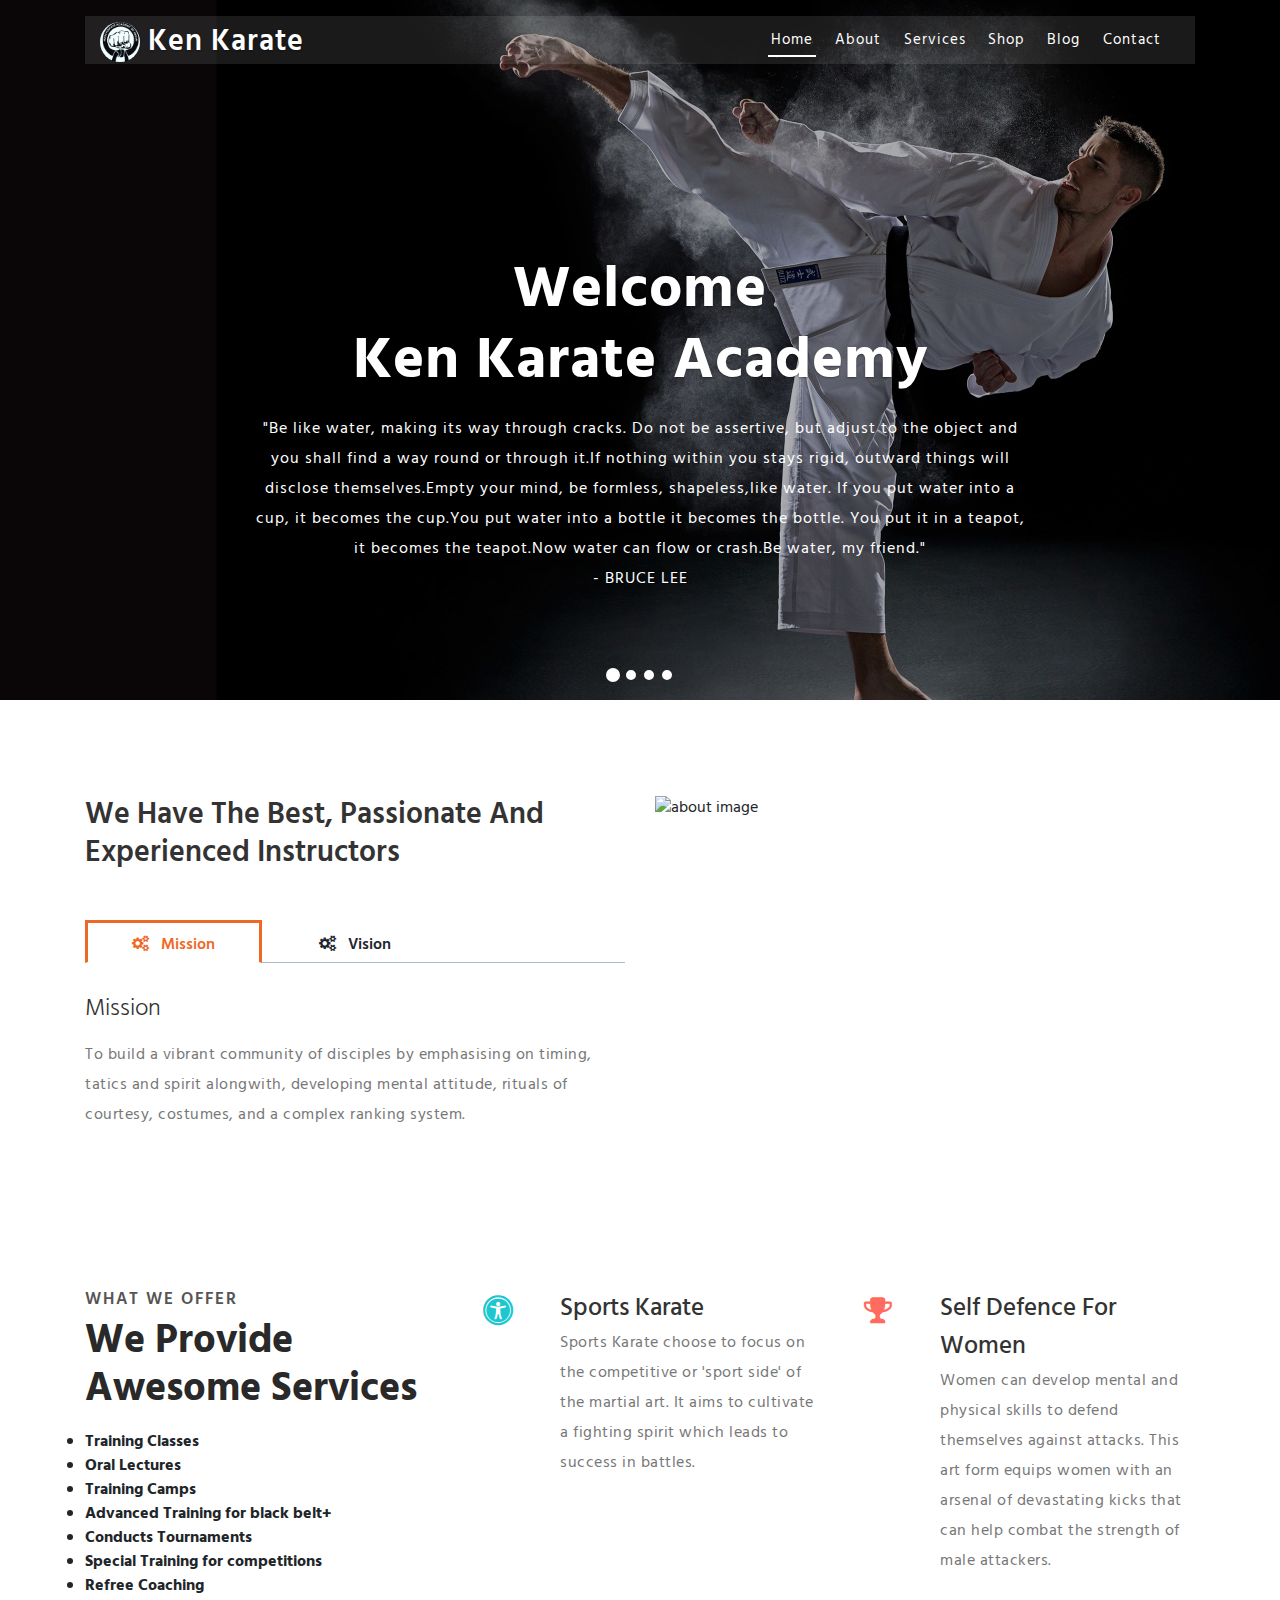
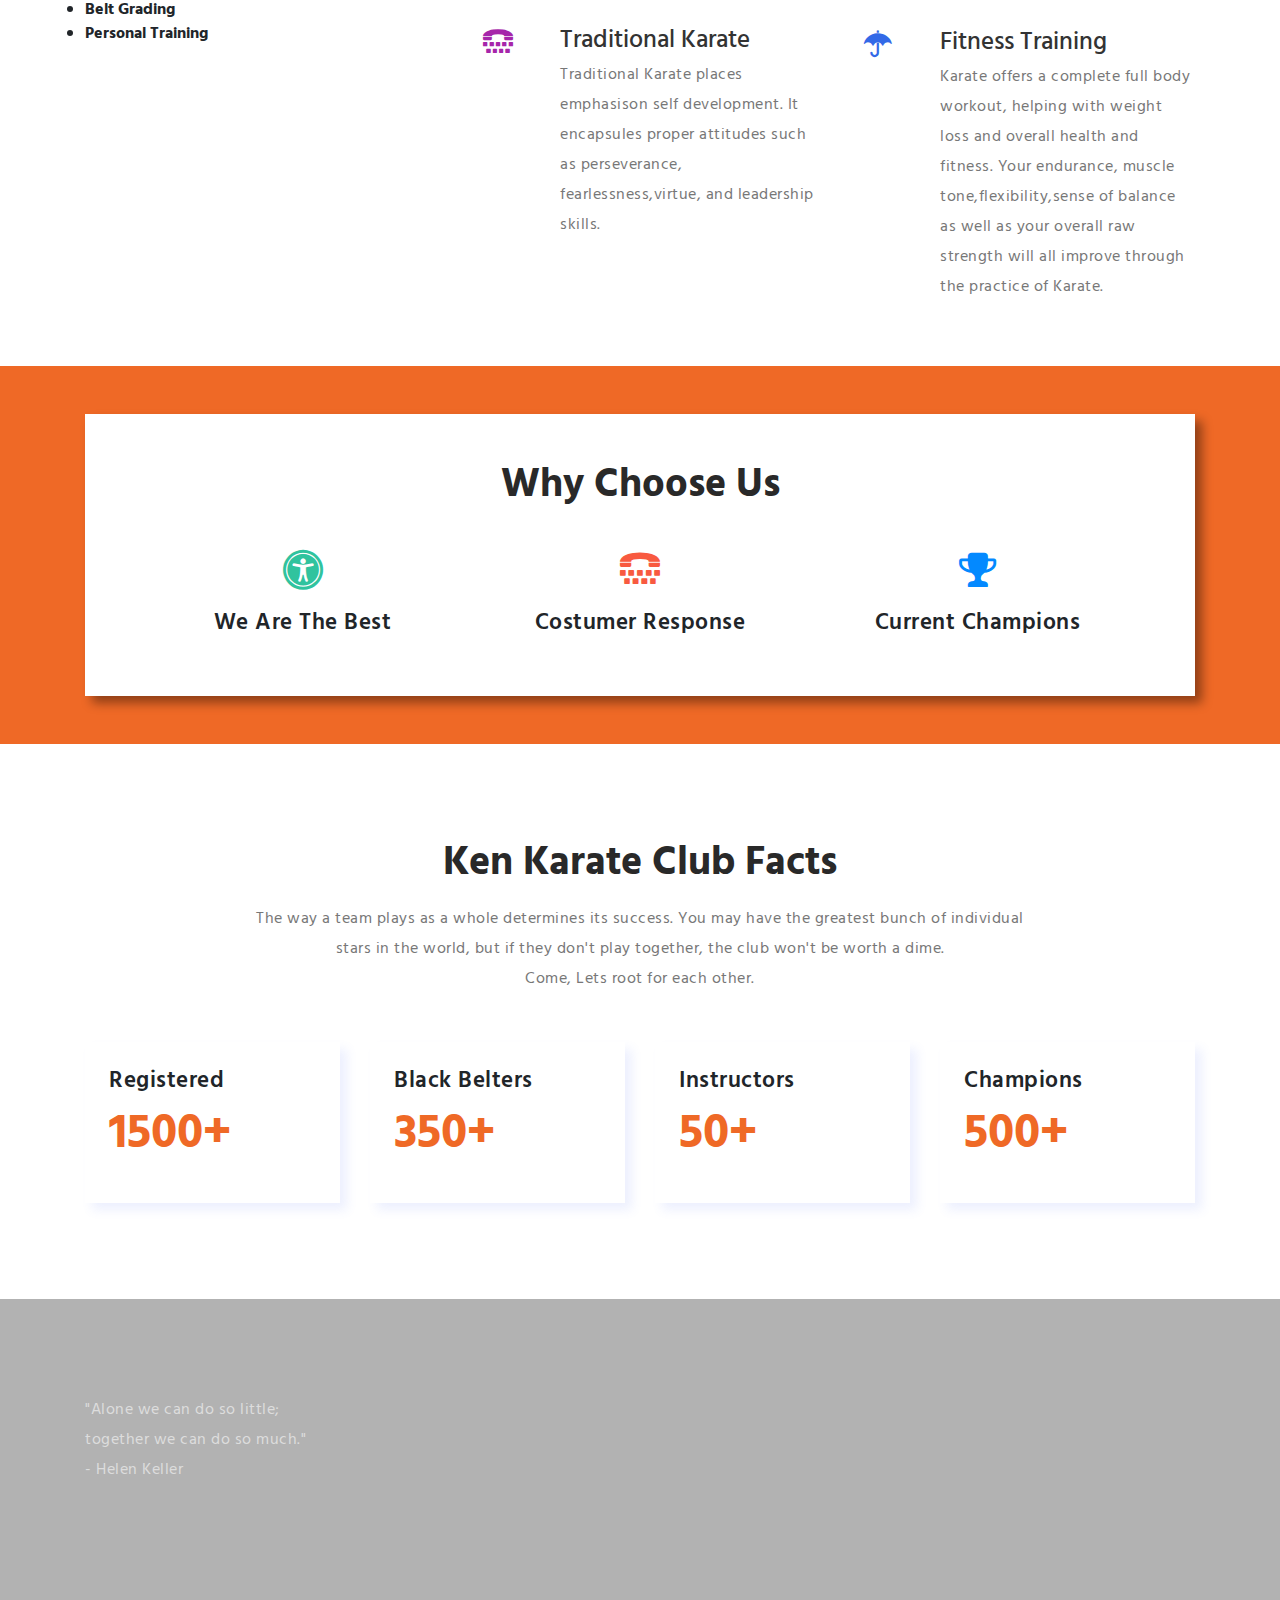
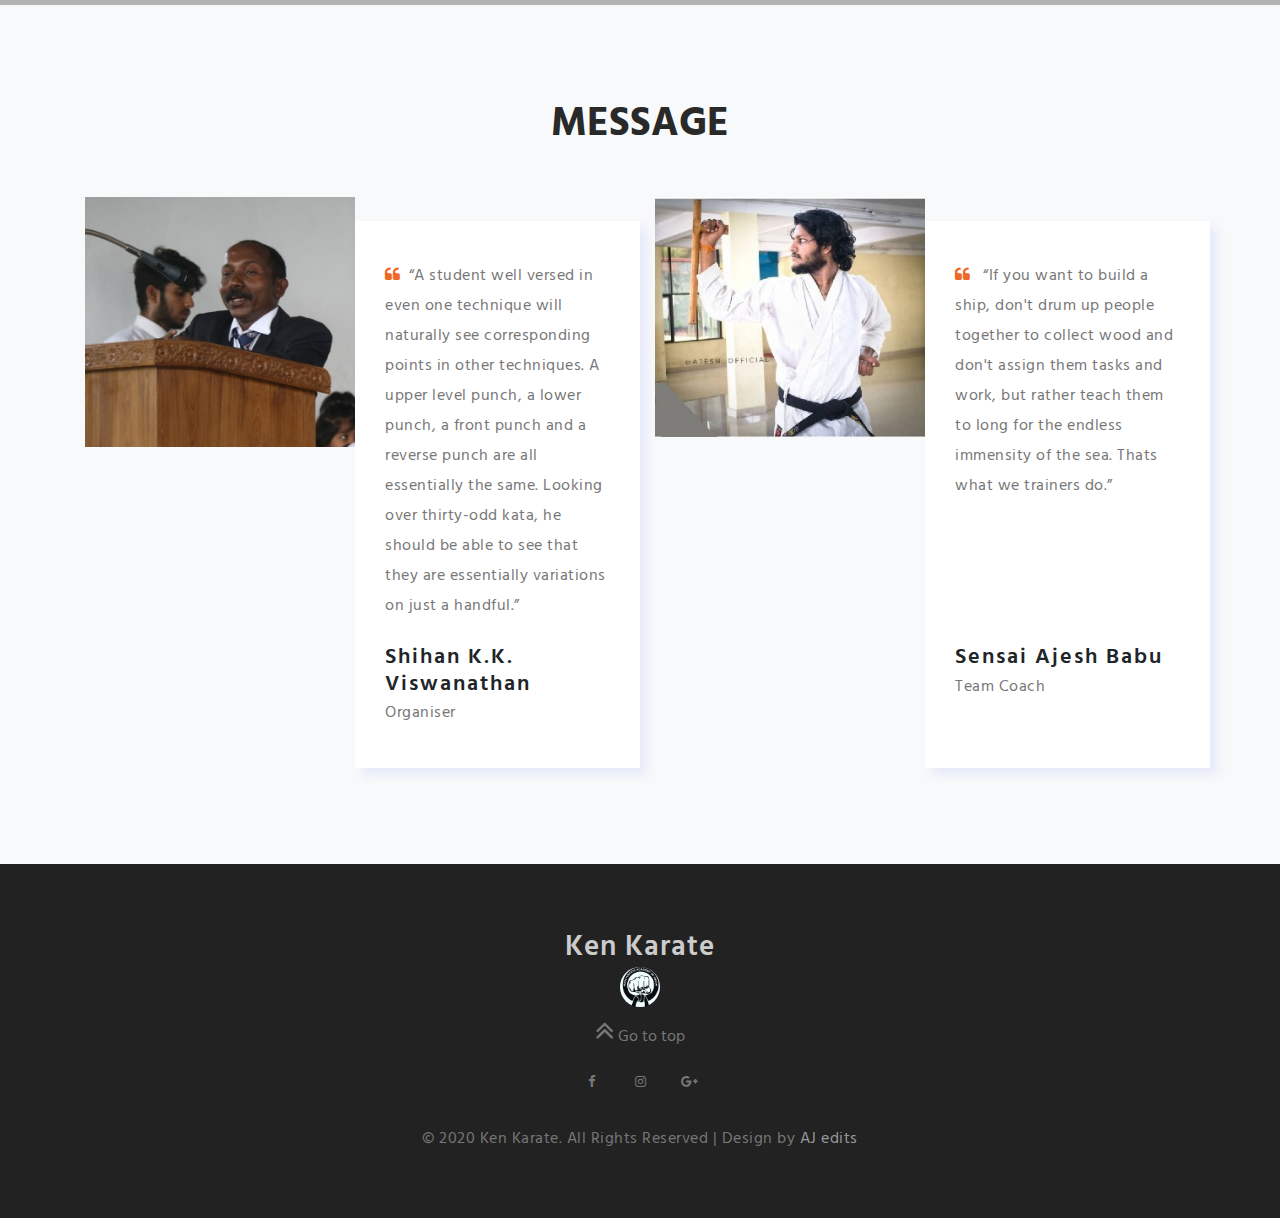
==== index.html @ a03ba843 "Add files via upload" ====
﻿<!DOCTYPE html>
<html lang="en">
<head>
<title>Ken Karate Academy </title>	
	<!-- Meta tag Keywords -->
	<meta name="viewport" content="width=device-width, initial-scale=1">
	<meta charset="utf-8">
	<meta name="keywords" content="Wave Ride Responsive web template, Bootstrap Web Templates, Flat Web Templates, Android Compatible web template, 
	Smartphone Compatible web template, free webdesigns for Nokia, Samsung, LG, SonyEricsson, Motorola web design" />
	<script>
		addEventListener("load", function () {
			setTimeout(hideURLbar, 0);
		}, false);

		function hideURLbar() {
			window.scrollTo(0, 1);
		}
	</script>
	<!--// Meta tag Keywords -->
	
	<!-- css files -->
	<link rel="stylesheet" href="css/bootstrap.css"> <!-- Bootstrap-Core-CSS -->
	<link rel="stylesheet" href="css/style.css" type="text/css" media="all" /> <!-- Style-CSS --> 
	<link rel="stylesheet" href="css/font-awesome.min.css" type="text/css" media="all" /> <!-- Style-CSS --> 
	<!-- //css files -->
	
	<!--web font-->
	<link href="//fonts.googleapis.com/css?family=Hind:300,400,500,600,700&amp;subset=devanagari,latin-ext" rel="stylesheet">
	<!--//web font-->

</head>

<body>

<!-- header -->
<header>
	<div class="container">
		<div class="header d-lg-flex justify-content-between align-items-center">
			<div class="header-agile">
				<h1>
					<a class="navbar-brand logo" href="index.html">
						<span  aria-hidden="true">
							<img class="rounded-circle" style="height: 40px; width: 40px;" src="index11.jpg">
						</span> Ken Karate 
					</a>
				</h1>
			</div>
			<div class="nav_w3ls">
				<nav>
					<label for="drop" class="toggle mt-lg-0 mt-1"><span class="fa fa-bars" aria-hidden="true"></span></label>
					<input type="checkbox" id="drop" />
						<ul class="menu">
							<li class="mr-lg-3 mr-2 active"><a href="index.html">Home</a></li>
							<li class="mr-lg-3 mr-2"><a href="about.html">About </a></li>
							<li class="mr-lg-3 mr-2"><a href="services.html">Services</a></li>
							<li class="mr-lg-3 mr-2"><a href="single.html">Shop</a></li>
							<li class="mr-lg-3 mr-2"><a href="https://kenkarateacademy.blogspot.com">Blog</a></li>
							<li class="mr-lg-3 mr-2 p-0">
							</li>
							<li><a href="contact.html">Contact</a></li>
						</ul>
				</nav>
			</div>

		</div>
	</div>
</header>
<!-- //header -->
<!-- banner -->
<div class="banner_w3lspvt" id="home">
	<div class="csslider infinity" id="slider1">
		<input type="radio" name="slides" checked="checked" id="slides_1"/>
		<input type="radio" name="slides" id="slides_2"/>
		<input type="radio" name="slides" id="slides_3"/>
		<input type="radio" name="slides" id="slides_4"/>

		<ul class="banner_slide_bg">
			<li>
				<div class="slider-info bg1">
					<div class="bs-slider-overlay">
						<div class="banner-text">
							<div class="container">
								<h4 class="movetxt agile-title text-capitalize">Welcome   </h4>
								<h4 class="movetxt mb-3 agile-title text-capitalize">Ken Karate Academy </h4>
								<p>"Be like water, making its way through cracks. Do not be assertive, but adjust to the object and you shall find a way round or through it.If nothing within you stays rigid, outward things will disclose themselves.Empty your mind, be formless, shapeless,like water. If you put water into a cup,
									 it becomes the cup.You put water into a bottle it becomes the bottle.
									You put it in a teapot, it becomes the teapot.Now water can flow or crash.Be water, my friend."<BR>
								                                                                                         - BRUCE LEE</p>		
							</div>
						</div>
					</div>
				</div>
			</li>
			<li>
				<div class="slider-info bg2">
					<div class="bs-slider-overlay1">
						<div class="banner-text">
							<div class="container">
								<h4 class="movetxt agile-title text-capitalize">Welcome  </h4>
								<h4 class="movetxt mb-3 agile-title text-capitalize">Ken Karate Academy</h4>
								<p>"Endurance is one of the most difficult discipline, but is to the one who endures that, the final victory comes."<br>- GAUTHAMA BUDDHA </p>					
							</div>
						</div>
					</div>
				</div>
			</li>
			<li>
				<div class="slider-info bg3">
					<div class="bs-slider-overlay1">
						<div class="banner-text">
							<div class="container">
								<h4 class="movetxt agile-title text-capitalize">Welcome </h4>
								<h4 class="movetxt mb-3 agile-title text-capitalize">Ken Karate Academy</h4>
								<p>"Success is not final, failure is not fatal; It is the courage to countinue that counts."<br>- WINSTON CHURCHILL</p>				
							</div>
						</div>
					</div>
				</div>
			</li>
			<li>
				<div class="slider-info bg4">
					<div class="bs-slider-overlay1">
						<div class="banner-text">
							<div class="container">
								<h4 class="movetxt agile-title text-capitalize">Welcome   </h4>
								<h4 class="movetxt mb-3 agile-title text-capitalize">Ken Karate Academy</h4>
								<p>"The more you sweat in training, the less you bleed in combat."<br>- RICHARD MARCINKO</p>					
							</div>
						</div>
					</div>
				</div>
			</li>
		</ul>
		<div class="navigation"> 
			<div>
			  <label for="slides_1"></label>
			  <label for="slides_2"></label>
			  <label for="slides_3"></label>
			  <label for="slides_4"></label>
			</div>
		</div>
	</div>
</div>
<!-- //banner -->

<!-- tabs -->
<section class="middile-sec py-5" id="tabs">
	<div class="container py-md-5">
		<div class="row">
			<div class="col-lg-6 middile-inner-con">
				<h4 class="mb-sm-5 mb-4">We have the best, passionate and experienced instructors</h4>
				<div class="tab-main mx-auto">

					<input id="tab1" type="radio" name="tabs" checked>
					<label for="tab1"><span class="fa fa-cogs" aria-hidden="true"></span> Mission</label>

					<input id="tab2" type="radio" name="tabs">
					<label for="tab2"><span class="fa fa-cogs" aria-hidden="true"></span> Vision</label>

					<section id="content1">
						<h5 class="mb-3 text-capitalize">Mission </h5>	
						<p>To build a vibrant community of disciples by emphasising on timing, tatics and spirit alongwith, developing mental attitude, rituals of courtesy, costumes, and a complex ranking system.</p>
					</section>

					<section id="content2">
						<h5 class="mb-3 text-capitalize">Vision </h5>
						<p>We inspire the world to embrace the unarmed defensive artform to exihibit strength and diginity, boldness and confidence, finally to attain <b>peace</b>.</p>
					</section>

					

				</div>
			</div>
			<div class="col-lg-6 about-img mt-lg-0 mt-4 ml-auto">
				<img src="images/aa (6).jpg" alt="about image" class="img-fluid" />
			</div>
		</div>
	</div>
</section>
<!--//tabs -->

<!-- services -->
<section class="services py-5">
	<div class="container py-md-3">
		<div class="row service-grids">
			<div class="serv-grid-left col-lg-4">
				<h4 class="mb-2">What we offer</h4>
				<h3 class="heading mb-3">We Provide Awesome Services</h3>
				<p><ul><strong>
					<li>Training Classes</li>
					<li>Oral Lectures</li>
					<li>Training Camps</li>
					<li>Advanced Training for black belt+</li>
					<li>Conducts Tournaments</li>
					<li>Special Training for competitions</li>
					<li>Refree Coaching</li>
					<li>Belt Grading</li>
					<li>Personal Training</li>
				</ul></p></strong>
			</div>
			<div class="col-lg-8 mt-lg-0 mt-4">
				<div class="row process-grids">
					<div class="col-md-6">
						<div class="ser-grd">
							<div class="row">
								<div class="col-md-3 col-2 text-center services-icon icon-clr1">
									<span class="fa fa-universal-access" aria-hidden="true"></span>
								</div>
								<div class="col-md-9 col-10 text-left services-grid">
									<h4>Sports Karate</h4>
									<p>Sports Karate choose to focus on the competitive or 'sport side' of the martial art. It aims to cultivate a fighting spirit which leads to success in battles.</p>	
								</div>
							</div>
						</div><br><br><br><br>
						<div class="ser-grd mt-md-5 mt-4">
							<div class="row">							
								<div class="col-md-3 col-2 text-center services-icon icon-clr2">
									<span class="fa fa-tty" aria-hidden="true"></span>
								</div>
								<div class="col-md-9 col-10 text-left services-grid">
									<h4>Traditional Karate</h4>
									<p> Traditional Karate places emphasison self development. It encapsules proper attitudes such as perseverance, fearlessness,virtue, and leadership skills.</p>
								</div>
							</div>	
						</div>
					</div>
					<div class="col-md-6">
						<div class="ser-grd mt-md-0 mt-4">
							<div class="row">
								<div class="col-md-3 col-2 text-center services-icon icon-clr3">
									<span class="fa fa-trophy" aria-hidden="true"></span>
								</div>
								<div class="col-md-9 col-10 text-left services-grid">
									<h4>Self defence for Women</h4>
									<p>Women can develop mental and physical skills to defend themselves against attacks. This art form equips women with an arsenal of devastating kicks that can help combat the strength of male attackers.</p>	
								</div>
							</div>
						</div>
						<div class="ser-grd mt-md-5 mt-4">
							<div class="row">							
								<div class="col-md-3 col-2 text-center services-icon icon-clr4">
									<span class="fa fa-umbrella" aria-hidden="true"></span>
								</div>
								<div class="col-md-9 col-10 text-left services-grid">
									<h4>Fitness Training</h4>
									<p> Karate offers a complete full body workout, helping with weight loss and overall health and fitness. Your endurance, muscle tone,flexibility,sense of balance as well as your overall raw strength will all improve through the practice of Karate.</p>	
								</div>
							</div>	
						</div>
					</div>
				</div>
			</div>
		</div>
	</div>
</section>
<!-- //services -->

<!-- how we work -->
<section class="how py-5" id="how">
	<div class="container">
		<div class="inner-grid py-5">
			<h3 class="heading text-center mb-3">Why Choose Us</h3>
			<div class="row text-center">
				<div class="col-md-4 how-icon mt-4">
					<span class="fa fa-universal-access" aria-hidden="true"></span>
					<div class=" how-grid">
						<h3 class="mt-3">We are the best</h3>
						<p class="mt-2"></p>
					</div>
				</div>
				<div class="col-md-4 how-icon1 mt-4">
					<span class="fa fa-tty" aria-hidden="true"></span>
					<div class="how-grid">
						<h3 class="mt-3">Costumer Response</h3>
						<p class="mt-2"></p>
					</div>
				</div>
				<div class="col-md-4 how-icon2 mt-4">
					<span class="fa fa-trophy" aria-hidden="true"></span>
					<div class="how-grid">
						<h3 class="mt-3">Current Champions</h3>
						<p class="mt-2"></p>
					</div>
				</div>
			</div>
		</div>
	</div>
</section>
<!-- //how we work -->

<!-- improvements -->
<section class="stats py-5">
	<div class="container py-md-5">
		<div class="heading">
			<h3 class="heading text-center">Ken Karate Club Facts</h3>
			<p class="my-3 head text-center"> The way a team plays as a whole determines its success. You may have the greatest bunch of individual stars in the world, but if they don't play together, the club won't be worth a dime.<br> Come, Lets root for each other.</p>
		</div>
		<div class="row mt-5"> 
			<div class="col-lg-3 col-sm-6">
				<div class="bg-white p-4">
					<h5>Registered</h5>
					<h4 class="mt-2 mb-sm-3">1500+</h4>
					<p>  </p>
				</div>
			</div>
			<div class="col-lg-3 col-sm-6 mt-sm-0 mt-3">
				<div class="bg-white p-4">
					<h5>Black Belters</h5>
					<h4 class="mt-2 mb-sm-3"> 350+</h4>
					<p> </p>
				</div>
			</div>
			<div class="col-lg-3 col-sm-6 mt-lg-0 mt-3">
				<div class="bg-white p-4">
					<h5>Instructors</h5>
					<h4 class="mt-2 mb-sm-3">50+</h4>
					<p></p>
				</div>
			</div>
			<div class="col-lg-3 col-sm-6 mt-lg-0 mt-3">
				<div class="bg-white p-4">
					<h5>Champions</h5>
					<h4 class="mt-2 mb-sm-3">500+</h4>
					<p>  </p>
				</div>
			</div>
		</div>
	</div>
</section>
<!-- //improvements -->

<!-- subscribe -->
<section class="subscribe">
	<div class="subscribe-overlay py-5">
		<div class="container py-md-5">
			<div class="row subscribe-grids">
				<div class="col-lg-6">
					<p class="mb-4">"Alone we can do so little;<br>together we can do so much."<br> - Helen Keller</p>
					<h5><span  aria-hidden="true"></span> </h5>
					<h5><span aria-hidden="true"></span> </h5>
					<h5><span aria-hidden="true"></span></h5>
				</div>
				
			</div>
		</div>
	</div>
</section>
<!-- subscribe -->

<!-- testimonials -->
<section class="testimonials py-5">
	<div class="container py-md-5">
		<h3 class="heading text-center mb-5"> MESSAGE</h3>
		<div class="row testi-grids">
			<div class="col-lg-3 col-md-5 pr-0"><a href="https://www.facebook.com/profile.php?id=100009409682503">
				<img src="images/vis.jpg" class="img-fluid" alt="" /></a>
			</div>
			<div class="col-lg-3 col-md-7 bg-clr mt-md-4 mt-0">
				<p class="mb-4"><span class="fa mr-2 fa-quote-left" aria-hidden="true"></span>“A student well versed in even one technique will naturally see corresponding points in other techniques. A upper level punch, a lower punch, a front punch and a reverse punch are all essentially the same. Looking over thirty-odd kata, he should be able to see that they are essentially variations on just a handful.” </p>
				<h4>Shihan K.K. Viswanathan</h4>
				<p>Organiser</p>
			</div>
			<div class="col-lg-3 col-md-5 pr-0 mt-lg-0 mt-5">
				<img src="images/aj.jpg" class="img-fluid" alt="" />
			</div>
			<div class="col-lg-3 col-md-7 bg-clr mt-lg-4 mt-md-5 mt-0">
				<p class="mb-4"><span class="fa mr-2 fa-quote-left" aria-hidden="true"></span> “If you want to build a ship, don't drum up people together to collect wood and don't assign them tasks and work, but rather teach them to long for the endless immensity of the sea. Thats what we trainers do.”<br><br><br><br><br> </p>
				<h4>Sensai Ajesh Babu</h4>
				<p>Team Coach</p>
			</div>
		</div>
	</div>
</section>
<!-- //testimonials -->

<!-- footer -->
<footer class="py-sm-5 py-4">
	<div class="container py-md-3">
		<div class="footer-grids text-center">
			<h2 class="logo"><a href="index.html"><span  aria-hidden="true"></span> Ken Karate</a></h2>
			<img class="rounded-circle" style="height: 40px; width: 40px;" src="index11.jpg">
		</div>
		<!-- to top -->
		<div class="top-icon text-center mt-2">
			<a href="#home" class="move-top text-center"><span class="fa fa-angle-double-up" aria-hidden="true"></span> Go to top</a>
		</div>
		<!-- //to top -->
		<div class="middle mt-3">
			<ul class="social mb-4">
				<li><a href="https://www.facebook.com/Kenkarateacadamy/"><span class="fa fa-facebook icon_facebook"></span></a></li>
				<li><a href="https://www.instagram.com/ken_karate/"><span class="fa fa-instagram icon_instagram"></span></a></li>
				<li><a href="https://kenkarateacademy.blogspot.com"><span class="fa fa-google-plus icon_google-plus"></span></a></li>
				
			</ul>
			<p>© 2020 Ken Karate. All Rights Reserved | Design by <a href="https://kenkarateacademy.blogspot.com" target="_blank">AJ edits</a></p>
		</div>
	</div>
</footer>
<!-- //footer -->


</body>
</html>
---- css/style.css ----
/*--
Author: W3layouts
Author URL: http://w3layouts.com
License: Creative Commons Attribution 3.0 Unported
License URL: http://creativecommons.org/licenses/by/3.0/
--*/
body{
	padding:0;
	margin:0;
	background:#fff;
	position:relative;
	font-family: 'Hind', sans-serif;
}
body a{
    transition:0.5s all;
	-webkit-transition:0.5s all;
	-moz-transition:0.5s all;
	-o-transition:0.5s all;
	-ms-transition:0.5s all;
}
a:hover{
	text-decoration:none;
}
input[type="button"],input[type="submit"],.contact-form input[type="submit"]{
	transition:0.5s all;
	-webkit-transition:0.5s all;
	-moz-transition:0.5s all;
	-o-transition:0.5s all;
	-ms-transition:0.5s all;
}
h1,h2,h3,h4,h5,h6{
	margin:0;	
}	
p{
	margin:0;
    color: #777;
    font-size: 16px;
    letter-spacing: .5px;
    line-height: 30px;
}
ul{
	margin:0;
	padding:0;
}
label{
	margin:0;
}
img{
	width:100%;
}
html {
  scroll-behavior: smooth;
}

/*-- header --*/
.header {
    background: rgba(255, 255, 255, 0.1);
    padding: 0 15px;
}
a.navbar-brand {
    font-size: .75em;
    color: #fff;
    padding: 0;
    font-weight: 600;
    margin: 0;
    letter-spacing: 1px;
    text-shadow: 0 1px 2px rgba(0, 0, 0, 0.37);
    position: relative;
}

a.navbar-brand span.fa{
    color: #00bcd1;
}
/*-- //header --*/


/*-- banner --*/

.banner-text {
    padding-top: 20vw;
    text-align: center;
}
/*-- popup --*/

.overlay {
  position: fixed;
  top: 0px;
  bottom: 0;
  left: 0;
  right: 0;
  background: rgba(0, 0, 0, 0.7);
  transition: opacity 0ms;
  visibility: hidden;
  opacity: 0;
}

.overlay:target {
	visibility: visible;
	opacity: 1;
    z-index: 9;
}

.popup {
    background: #fff;
    border-radius: 5px;
    max-width: 500px;
    position: relative;
    margin: 8em auto;
	padding: 3em 1em;
}
.popup p{
	font-size: 15px;
	color: #666;
	letter-spacing: .5px;
	line-height: 30px;
}
.popup .close {
    position: absolute;
    top: 25px;
    right: 25px;
    transition: all 200ms;
    font-size: 30px;
    font-weight: bold;
    text-decoration: none;
    color: #000;
}
.popup h2 {
	margin-top: 0;
	color: #fff;

}
.popup .close {
    position: absolute;
    top: 5px;
    right: 15px;
    transition: all 200ms;
    font-size: 30px;
    font-weight: bold;
    text-decoration: none;
    color: #000;
}
.popup .close:hover {
	color: #00bcd1;
}

/*-- //popup --*/

/*-- text Slider --*/


p.sub-para {
    font-size: 18px;
    color: #fff;
    letter-spacing: 2px;
    font-weight: 300;
}

.slider-top span {
    font-weight: 600;
}

.home h3 {
    font-size: 2em;
    color: #ffffff;
    letter-spacing: 2px;
    font-weight: 400;
    line-height: 1.15em;
}

.slider-info p {
    color: #fff;
    font-size: 16px;
    width: 70%;
    margin: auto;
    line-height: 30px;
    letter-spacing: 1px;
    margin-top: 1em;
}

.slider-info a.btn,.slider-info a.btn.btn1:hover {
    color: #fff;
    font-size: 15px;
    background: #00bbd1;
    border: 2px solid #00bbd1;
    padding: 11px 35px;
    letter-spacing: 2px;
    border-radius: 5px;
    -webkit-border-radius: 5px;
    -moz-border-radius: 5px;
    -ms-border-radius: 5px;
    -o-border-radius: 5px;
}
.slider-info a.btn.btn1,.slider-info a.btn:hover {
    border: 2px solid #fff;
    color: #fff;
    background: none;
    font-size: 15px;
    padding: 11px 35px;
    letter-spacing: 2px;
    border-radius: 5px;
    -webkit-border-radius: 5px;
    -moz-border-radius: 5px;
    -ms-border-radius: 5px;
    -o-border-radius: 5px;
}

/* //text slider */

.bs-slider-overlay {
    width: 100%;
    height: 100%; 
	background: rgba(0, 0, 0, 0.3);
    background-size: 2px;
    -webkit-background-size: 2px;
    -moz-background-size: 2px;
    -o-background-size: 2px;
    -ms-background-size: 2px;
}
.bs-slider-overlay1 {
    width: 100%;
    height: 100%; 
	background: rgba(0, 0, 0, 0.5);
    background-size: 2px;
    -webkit-background-size: 2px;
    -moz-background-size: 2px;
    -o-background-size: 2px;
    -ms-background-size: 2px;
}
h4.agile-title,h1.agile-title,h2.agile-title {
    letter-spacing: 1px;
    line-height: 1.2em;
    text-shadow: 0 1px 2px rgba(0, 0, 0, 0.37);
    font-size: 3.7em;
    font-weight: 700;
	color: #fff;
}

/*-- //banner --*/


/*-- banner --*/

.csslider>ul>li,.bs-slider-overlay,.csslider>ul>li,.bs-slider-overlay1 {
    min-height: 780px;
}

.csslider>ul>li:first-child {
    background: url(../images/banner1.jpg) no-repeat center;
    background-size: cover;
}

.csslider>ul>li:nth-child(2) {
    background: url(../images/banner2.jpg) no-repeat center;
    background-size: cover;
}

.csslider>ul>li:nth-child(3) {
    background: url(../images/banner3.jpg) no-repeat center;
    background-size: cover;
}
.csslider>ul>li:last-child {
    background: url(../images/banner4.jpg) no-repeat center;
    background-size: cover;
}

.csslider {
    position: relative;
}

.csslider>input {
    display: none;
}

.csslider>input:nth-of-type(3):checked~ul li:first-of-type {
    margin-left: -200%;
}

.csslider>input:nth-of-type(4):checked~ul li:first-of-type {
    margin-left: -300%;
}

.csslider>input:nth-of-type(2):checked~ul li:first-of-type {
    margin-left: -100%;
}

.csslider>input:nth-of-type(1):checked~ul li:first-of-type {
    margin-left: 0%;
}

.csslider>ul {
    position: relative;
    font-size: 0;
    line-height: 0;
    margin: 0 auto;
    padding: 0;
    overflow: hidden;
    white-space: nowrap;
    -moz-box-sizing: border-box;
    -webkit-box-sizing: border-box;
    box-sizing: border-box;
}

.csslider>ul>li {
    position: relative;
    display: inline-block;
    width: 100%;
    height: 100%;
    overflow: visible;
    font-size: 15px;
    font-size: initial;
    line-height: normal;
    -moz-transition: all 0.5s cubic-bezier(0.4, 1.3, 0.65, 1);
    -o-transition: all 0.5s ease-out;
    -webkit-transition: all 0.5s cubic-bezier(0.4, 1.3, 0.65, 1);
    transition: all 0.5s cubic-bezier(0.4, 1.3, 0.65, 1);
    vertical-align: top;
    -moz-box-sizing: border-box;
    -webkit-box-sizing: border-box;
    box-sizing: border-box;
    white-space: normal;
}

.csslider>.navigation {
    position: absolute;
    bottom: 30px;
    left: 50%;
    z-index: 10;
    margin-bottom: -10px;
    font-size: 0;
    line-height: 0;
    text-align: center;
    -webkit-touch-callout: none;
    -webkit-user-select: none;
    -khtml-user-select: none;
    -moz-user-select: none;
    -ms-user-select: none;
    user-select: none;
}

.csslider>.navigation>div {
    margin-left: -100%;
}

.csslider>.navigation label {
    position: relative;
    display: inline-block;
    cursor: pointer;
    border-radius: 50%;
    margin: 0 4px;
    padding: 2px;
    background: #fff;
    border: 3px solid #fff;
}

.csslider>.navigation label:hover:after {
    opacity: 1;
}

.csslider>.navigation label:after {
    content: '';
    position: absolute;
    left: 50%;
    top: 50%;
    margin-left: -7px;
    margin-top: -7px;
    background: transparent;
    border-radius: 50%;
    padding: 3px;
    opacity: 0;
    border: 4px solid #fff;
}

.csslider.inside .navigation {
    bottom: 10px;
    margin-bottom: 10px;
}

.csslider.inside .navigation label {
    border: 1px solid #7e7e7e;
}

.csslider>input:nth-of-type(1):checked~.navigation label:nth-of-type(1):after,
.csslider>input:nth-of-type(2):checked~.navigation label:nth-of-type(2):after,
.csslider>input:nth-of-type(3):checked~.navigation label:nth-of-type(3):after,
.csslider>input:nth-of-type(4):checked~.navigation label:nth-of-type(4):after {
    opacity: 1;
}

.csslider.infinity>input:first-of-type:checked~.arrows label.goto-last,
.csslider>input:nth-of-type(1):checked~.arrows>label:nth-of-type(0),
.csslider>input:nth-of-type(2):checked~.arrows>label:nth-of-type(1),
.csslider>input:nth-of-type(3):checked~.arrows>label:nth-of-type(2)
.csslider>input:nth-of-type(4):checked~.arrows>label:nth-of-type(3) {
    display: block;
    left: 0;
    right: auto;
    -moz-transform: rotate(45deg);
    -ms-transform: rotate(45deg);
    -o-transform: rotate(45deg);
    -webkit-transform: rotate(45deg);
    transform: rotate(45deg);
}

.csslider.infinity>input:last-of-type:checked~.arrows label.goto-first,
.csslider>input:nth-of-type(1):checked~.arrows>label:nth-of-type(2),
.csslider>input:nth-of-type(2):checked~.arrows>label:nth-of-type(3),
.csslider>input:nth-of-type(3):checked~.arrows>label:nth-of-type(4) {
    display: block;
    right: 0;
    left: auto;
    -moz-transform: rotate(225deg);
    -ms-transform: rotate(225deg);
    -o-transform: rotate(225deg);
    -webkit-transform: rotate(225deg);
    transform: rotate(225deg);
}

/*#region MODULES */


#slider1 {
    width: 100%;
}

@media screen and (max-width: 800px) {
    .csslider>.navigation {
        bottom: 75px;
    }
}
@media screen and (max-width: 768px) {
    .csslider>ul>li {
        min-height: 486px;
    }
}
@media screen and (max-width:736px) {

    .csslider>.navigation {
        bottom: 40px;
    }
}

@media screen and (max-width: 640px) {
    .csslider>ul>li {
        min-height: 420px;
    }
}
@media screen and (max-width: 600px) {
    .csslider>ul>li {
        min-height: 385px;
    }
}
@media screen and (max-width: 480px) {
    .csslider>ul>li {
        min-height: 330px;
    }
}
@media screen and (max-width: 384px) {
    .csslider>ul>li {
        min-height: 280px;
    }
}
/* //banner */

/* header */
/* CSS Document */
header {
    position: absolute;
    z-index: 9;
    width: 100%;
    padding: 1rem 0;
}

.toggle,
[id^=drop] {
	display: none;
}

/* Giving a background-color to the nav container. */
nav { 
	margin:0;
	padding: 0;
}


/* Since we'll have the "ul li" "float:left"
 * we need to add a clear after the container. */

nav:after {
	content:"";
	display:table;
	clear:both;
}

/* Removing padding, margin and "list-style" from the "ul",
 * and adding "position:reltive" */
nav ul {
	float: right;
	padding:0;
	margin:0;
	list-style: none;
	position: relative;
	}
	
/* Positioning the navigation items inline */
nav ul li {
	margin: 0px;
	display:inline-block;
	float: left;
	}

/* Styling the links */
nav a {
    font-weight: 400;	
    text-transform: capitalize;
    color: #fff;
    letter-spacing: 1px;
    font-size: 15px;
    border-bottom: 2px solid transparent;
    position: relative;
    padding: 0.2rem;
}


nav ul li ul li:hover { background: #f8f9fa; }

/* Background color change on Hover */
nav a:hover { 
    color: #fff;
    background: transparent;
    border-bottom: 2px solid #fff;
}
.menu li.active  a{ 
    color: #fff;
    background: transparent;
    border-bottom: 2px solid #fff;
}

/* Hide Dropdowns by Default
 * and giving it a position of absolute */
nav ul ul {
	display: none;
	position: absolute; 
	/* has to be the same number as the "line-height" of "nav a" */
	top: 25px; 
    background: #fff;
    padding: 10px;
}
ul.inner-dropdown a:hover {
	color: #333;
}
/* Display Dropdowns on Hover */
nav ul li:hover > ul {
	display:inherit;
}
	
/* Fisrt Tier Dropdown */
nav ul ul li {
	width:160px;
	float:none;
	display:list-item;
	position: relative;
}
nav ul ul li a {
    color: #333;
    padding: 5px 10px;
    display: block;
}

/* Second, Third and more Tiers	
 * We move the 2nd and 3rd etc tier dropdowns to the left
 * by the amount of the width of the first tier.
*/
nav ul ul ul li {
	position: relative;
	top:-60px;
	/* has to be the same number as the "width" of "nav ul ul li" */ 
	left:170px; 
}

	
/* Change ' +' in order to change the Dropdown symbol */
li > a:only-child:after { content: ''; }


/* Media Queries
--------------------------------------------- */

@media all and (max-width : 991px) {

	#logo {
		display: block;
		padding: 0;
		width: 100%;
		text-align: center;
		float: none;
	}

	nav {
		margin: 0;
	}
	.header-agile{
		float: left;
	}
	nav ul {
		width: 100%;
	}
	/* Hide the navigation menu by default */
	/* Also hide the  */
	.toggle + a,
	.menu {
		display: none;
	}

	/* Stylinf the toggle lable */
	.toggle {
		display: block;
		padding: 4px 18px;
		font-size: 20px;
		text-decoration:none;
		border:none;
		float: right;
		background-color: #00bbd1;
		color: #fff;
	}
	.menu .toggle {
		float: none;
		text-align: center;
		margin: auto;
		width: 25%;
		padding: 5px;
		font-weight: normal;
		font-size: 15px;
		letter-spacing: 1px;
	}

	.toggle:hover {
		color:#333;
		background-color: #fff;
	}

	/* Display Dropdown when clicked on Parent Lable */
	[id^=drop]:checked + ul {
		display: block;
		background: #fff;
		padding: 15px 0;
		text-align: center;
	}

	/* Change menu item's width to 100% */
	nav ul li {
		display: block;
		width: 100%;
		padding: 5px 0;
	}

	nav ul ul .toggle,
	nav ul ul a {
		padding: 0 40px;
	}

	nav ul ul ul a {
		padding: 0 80px;
	}

	nav a:hover,
 	nav ul ul ul a {
		background-color: transparent;
	}
  
	nav ul li ul li .toggle,
	nav ul ul a,
  nav ul ul ul a{
		padding:14px 20px;	
		color:#FFF;
		font-size:17px; 
	}
  
	/* Hide Dropdowns by Default */
	nav ul ul {
		float: none;
		position:static;
		color: #ffffff;
		/* has to be the same number as the "line-height" of "nav a" */
	}
		
	/* Hide menus on hover */
	nav ul ul li:hover > ul,
	nav ul li:hover > ul {
		display: none;
	}
		
	/* Fisrt Tier Dropdown */
	nav ul ul li {
		display: block;
		width: 100%;
		padding: 0;
	}

	nav ul ul ul li {
		position: static;
		/* has to be the same number as the "width" of "nav ul ul li" */ 

	}
	nav a {
		color: #333;
	}
	nav a:hover {
		color: #333;
	}
	.menu li.active a {
		color: #333;
	}
	nav ul ul li a {
		display: inline-block;
		font-size: 15px;
	}
	ul.inner-dropdown {
		padding-bottom: 0 !important;
		padding-top: 8px !important;
	}
}

@media all and (max-width : 330px) {

	nav ul li {
		display:block;
		width: 94%;
	}

}
/*-- // header --*/


/* -- tabs --*/
.middile-inner-con h4 {
    font-size: 30px;
    text-transform: capitalize;
    font-weight: 600;
    color: #333;
    line-height: 38px;
}
.middile-inner-con h5 {
    font-size: 24px;
    text-transform: capitalize;
    font-weight: 100;
    color: #333;
}
.tab-main section {
    display: none;
    padding: 2em 0 0;
    border-top: 1px solid #abc;
}

.tab-main input {
    display: none;
}

.tab-main label {
    display: inline-block;
    margin: 0 0 -1px;
    padding: 10px 0px 5px;
    width: 32.8%;
    font-weight: 600;
    text-align: center;
    color: #1e272e;
    border: 1px solid transparent;
}

.tab-main span {
    margin-right: 0.5em;
}

.tab-main label:before {
    font-family: fontawesome;
    font-weight: normal;
    margin-right: 10px;
    opacity: 0;
}

.tab-main label:hover {
    cursor: pointer;
}

.tab-main input:checked + label {
    color: #ef6926;
    border: 3px solid #ef6926;
    border-bottom: 1px solid #fff;
}

.tab-main #tab1:checked ~ #content1,
.tab-main #tab2:checked ~ #content2,
.tab-main #tab3:checked ~ #content3,
.tab-main #tab4:checked ~ #content4 {
    display: block;
}

@media screen and (max-width: 800px) {
    .tab-main label:before {
        margin: 0;
        font-size: 18px;
    }
}

@media screen and (max-width: 500px) {
    .tab-main label {
        padding: 15px;
    }
}

/* -- //tabs --*/


/* -- services --*/
h3.heading {
    font-size: 40px;
    font-weight: 700;
    letter-spacing: 0px;
    color: #292929;
    text-transform: capitalize;
}
.serv-grid-left h4 {
    text-transform: uppercase;
    font-size: 17px;
    letter-spacing: 2px;
    color: #555;
    font-weight: 600;
}
.process-grids h4 {
    font-size: 25px;
    text-transform: capitalize;
    color: #333;
    line-height: 38px;
    letter-spacing: 0px;
}
.services-icon span.fa {
    font-size: 30px;
	margin-top: 5px;
}
.icon-clr1{
	color: #1cc7d0;
}
.icon-clr2{
	color: #a626aa;
}
.icon-clr3{
	color: #ff6c5f;
}
.icon-clr4{
	color: #3369e7;
}
/* -- //services --*/

/*-- how we work --*/
.how-grid h3 {
    font-size: 23px;
    font-weight: 600;
    text-transform: capitalize;
    letter-spacing: .5px;
    line-height: 32px;
}
.how {
    background: #ef6926;
}
.inner-grid {
    background: #fff;
    box-shadow: 7px 7px 10px 0 rgba(76, 110, 245, .1);
    box-shadow: 7px 7px 10px 0 rgba(0, 0, 0, 0.4);
    padding: 0 4em;
}
.how-icon span.fa,.how-icon1 span.fa,.how-icon2 span.fa {
    font-size: 40px;
}

.how-icon span.fa {
    color: #30c39e;
}
.how-icon1 span.fa {
    color: #f85a40;
}
.how-icon2 span.fa {
    color: #0389ff;
}
/*-- how we work --*/

/*-- stats --*/

.heading p {
    width: 70%;
    margin: auto;
}
.stats h4 {
    color: #ef6926;
    font-size: 3em;
    font-weight: 800;
}
.stats .bg-white {
    box-shadow: 7px 7px 10px 0 rgba(76, 110, 245, .1);
}
.stats h5 {
    font-size: 23px;
    font-weight: 600;
    text-transform: capitalize;
    letter-spacing: .5px;
    line-height: 32px;
}
/*-- //stats --*/

/*-- subscribe --*/
.subscribe{
	background: url(../images/banner1.jpg) no-repeat center;
	background-size: cover;
	background-attachment: fixed;
}
.subscribe-overlay {
    width: 100%;
    height: 100%; 
	background: rgba(0, 0, 0, 0.3);
    background-size: 2px;
    -webkit-background-size: 2px;
    -moz-background-size: 2px;
    -o-background-size: 2px;
    -ms-background-size: 2px;
}
.subscribe h3{
	color: #eee;
}
.subscribe-grids h5 {
    font-size: 20px;
    text-transform: capitalize;
    letter-spacing: .5px;
    line-height: 32px;
    color: #fff;
}
.subscribe input[type="text"],.subscribe input[type="email"] {
    outline: none;
    width: 49.5%;
	float: left;
	margin-right: 1%;
    padding: 15px 20px;
    color: #333;
    font-size: 16px;
    border: none;
    border: none;
    letter-spacing: 1px;
    background: #fff;
    border-radius: 0px;
    -webkit-border-radius: 0px;
    box-sizing: border-box;
}
.subscribe button.btn {
    border: none;
    padding: 13px;
    width: 100%;
    font-size: 15px;
    outline: none;
    text-transform: capitalize;
    font-weight: 600;
    letter-spacing: 1px;
    background: #ef6926;
    color: #fff;
    border-radius: 0px;
    -webkit-border-radius: 0px;
    box-sizing: border-box;
    cursor: pointer;
}
.subscribe p {
    color: #ddd;
}

/*-- //subscribe --*/

/*-- news --*/
.blog-grids a {
    font-size: 25px;
    color: #333;
    font-weight: 500;
    text-transform: capitalize;
}
.blog-grids a.post {
    color: #ef6926;
    font-size: 15px;
    margin-top: 10px;
    display: block;
    letter-spacing: 1px;
    text-transform: lowercase;
}
a.more {
    background: #ef6926;
    color: #fff;
    padding: 12px 25px;
    font-size: 15px;
    letter-spacing: 1px;
    display: inline-block;
}
/*-- //news --*/

/*-- testimonials --*/
.testimonials{
	background: #f8f9fa;
}
.bg-clr{
    background: #fff;
    padding: 40px 30px;
	box-shadow: 7px 7px 10px 0 rgba(76, 110, 245, .1);
}
.testimonials span.fa{
	color: #ef6926;
}
.testimonials h4 {
    font-size: 22px;
    font-weight: 600;
    letter-spacing: 2px;
}

/*-- //testimonials --*/

/*-- footer --*/
footer{
    background: #222;
}
h2.logo a {
    font-size: .9em;
    color: #ccc;
    padding: 0;
    margin: 0;
    text-transform: capitalize;
    letter-spacing: 1px;
    position: relative;
    font-weight: 600;
}
h2.logo a span.fa {
    color: #00bcd1;
}
.left{
	text-align: left;
}
.middle{
	text-align: center;
}
.right{
	text-align: right;
}
footer p a{
	color: #999;
}
footer p a:hover{
	color: #eee;
}
a.move-top span.fa {
    color: #777;
	font-size: 30px;
}
a.move-top {
    color: #777;
}
.middle ul.social li {
    margin: 0 5px;
    display: inline-block;
}
.middle ul.social li a {
    font-size: 13px;
    color: #777;
    width: 35px;
    height: 35px;
    display: block;
    text-align: center;
    line-height: 35px;
    border-radius: 50%;
    -webkit-border-radius: 50%;
    -moz-border-radius: 50%;
    -ms-border-radius: 50%;
    -o-border-radius: 50%;
}
.middle ul.social li a:hover {
    background: #333;
    color: #fff;
}
/*-- //footer --*/

/*-- inner page banner --*/
.banner_inner {
    background: url(../images/banner1.jpg) no-repeat center;
    background-size: cover;
    min-height: 18vw;
}
li.breadcrumb-item a {
    color: #ef6926;
}
/*-- //inner page banner --*/


/*-- team --*/

.agileits-team-grid {
    width: 20%;
}

.agileits-team-grids {
    margin: 3em 0;
}
.team-info{
    position: relative;
    overflow: hidden;	
}
.team-caption h4{
    color: #eee;
    font-size: 1.4em;
    font-weight: 600;
    margin: .5em 0 0em 0;
}
.team-caption p{
    color: #999;
    font-size: .9em;
    margin: 0;
    letter-spacing: 1px;
}
.team-caption ul{
    padding: 0;
    margin: .5em 0;
}
.team-caption ul li{
    display: inline-block;
	width: 20px;
}
.team-caption ul li a span.fa.fa-facebook{
    font-size: 12px;
    background: none;
    color: #888;
    transition: 0.5s all;
    -webkit-transition: 0.5s all;
    -moz-transition: 0.5s all;
    -o-transition: 0.5s all;
    -ms-transition: 0.5s all;
}
.team-caption ul li a span.fa.fa-facebook:hover {
    color: #3b5998;
}
.team-caption ul li a span.fa.fa-linkedin{
    font-size: 12px;
    background: none;
    color: #888;
    transition: 0.5s all;
    -webkit-transition: 0.5s all;
    -moz-transition: 0.5s all;
    -o-transition: 0.5s all;
    -ms-transition: 0.5s all;
}
.team-caption ul li a span.fa.fa-linkedin:hover {
    color: #0077b5;
}
.team-caption ul li a span.fa.fa-twitter{
    font-size: 12px;
    background: none;
    color: #888;
    transition: 0.5s all;
    -webkit-transition: 0.5s all;
    -moz-transition: 0.5s all;
    -o-transition: 0.5s all;
    -ms-transition: 0.5s all;
}
.team-caption ul li a span.fa.fa-twitter:hover{
	color: #55acee;
}
.team-caption ul li a span.fa.fa-rss{
    font-size: 12px;
    background: none;
    color: #888;
    transition: 0.5s all;
    -webkit-transition: 0.5s all;
    -moz-transition: 0.5s all;
    -o-transition: 0.5s all;
    -ms-transition: 0.5s all;
}
.team-caption ul li a span.fa.fa-rss:hover{
	color: #f26522;
}
.team-caption {
    background: #222;
    padding: 1em;
    position: absolute;
    left: 0px;
    bottom: -105%;
    text-align: center;
    width: 100%;
    -webkit-transition: .5s all;
    transition: .5s all;
    -moz-transition: .5s all;
}
.team-info:hover .team-caption{
    bottom: 0%;
}
.team-info:hover .team-caption {
    bottom: 0%;
}
h4.text {
    font-size: 22px;
    color: #333;
}
.team{
	background: #f8f9fa;
}
/*-- //team --*/

/*-- what grids --*/
.what-grids h6 {
    font-size: 18px;
    text-transform: capitalize;
    color: #333;
    line-height: 30px;
    letter-spacing: 0px;
}
.what-grids a {
    background: #ef6926;
    color: #fff;
    padding: 12px 25px;
    font-size: 15px;
    letter-spacing: 1px;
    display: inline-block;
    margin-top: 1em;
}
/*-- //what grids --*/

/* contact */
.bunt-w3-link {
    padding: 11px 28px;
    color: #fff;
    font-weight: 600;
    letter-spacing: 1px;
    font-size: 16px;
    background: #feca57;
    border: none;
}
.contact-top p a {
    color: #ef6926;
}
form.register-wthree .form-control {
    background: #eee;
    font-size: 1em;
}

textarea {
    height: 180px;
    resize: none;
}

form.register-wthree .form-control {
    background: #f8f9fa;
    padding: 13px 10px;
    border: 1px solid #dedede;
    border-left: 3px solid #ef6926;
}

button.btn-aasana-w3 {
    background: #ef6926;
    color: #ffffff;
    padding: 11px;
    letter-spacing: 1px;
    float: right;
}

.w3l-map iframe {
    width: 100%;
    min-height: 400px;
    border: none;
    display: block;
}
.contact ul.social li {
    display: inline-block;
    margin-right: 10px;
}
.contact span.fa.icon_facebook {
    width: 40px;
    height: 40px;
    background: #3b5998;
    line-height: 40px;
    text-align: center;
    color: #fff;
    border-radius: 50%;
    font-size: 14px;
}
.contact span.fa.icon_instagram {
    width: 40px;
    height: 40px;
    background: #1da1f2;
    line-height: 40px;
    text-align: center;
    color: #fff;
    border-radius: 50%;
    font-size: 14px;
}
.contact span.fa.icon_google-plus {
    width: 40px;
    height: 40px;
    background: #dd4b39;
    line-height: 40px;
    text-align: center;
    color: #fff;
    border-radius: 50%;
    font-size: 14px;
}
.contact-img img {
    border-radius: 10%;
}
/* //contact */

/*-- Responsive Design --*/
@media(max-width:1440px) {
	
}
@media(max-width:1366px) {
	
}
@media(max-width:1280px) {
	.csslider>ul>li, .bs-slider-overlay, .csslider>ul>li, .bs-slider-overlay1 {
		min-height: 700px;
	}
}
@media(max-width:1080px) {
	.tab-main label {
		width: 31.8%;
	}
	h3.heading {
		font-size: 34px;
	}
	.stats h5 {
		font-size: 20px;
	}
	.csslider>ul>li, .bs-slider-overlay, .csslider>ul>li, .bs-slider-overlay1 {
		min-height: 680px;
	}
}
@media(max-width:1024px) {
	
	.csslider>ul>li, .bs-slider-overlay, .csslider>ul>li, .bs-slider-overlay1 {
		min-height: 630px;
	}
	.stats h5 {
		font-size: 19px;
	}
	h4.agile-title, h1.agile-title, h2.agile-title {
		font-size: 3.2em;
	}
	.stats h4 {
		font-size: 2.5em;
	}
}
@media(max-width:991px) {
	.slider-info p {
		width: 90%;
	}
	.inner-grid {
		padding: 0 1em;
	}
	.how-grid h3 {
		font-size: 21px;
	}
	.heading p {
		width: 100%;
	}
	.agileits-team-grid {
		width: 33.33%;
	}
	.w3l-map iframe {
		min-height: 350px;
	}
}
@media(max-width:800px) {
	.banner-text {
		padding-top: 24vw;
	}
}
@media(max-width:768px) {
	.csslider>ul>li, .bs-slider-overlay, .csslider>ul>li, .bs-slider-overlay1 {
		min-height: 580px;
	}
	.middile-inner-con h4 {
		font-size: 25px;
	}
	h4.agile-title, h1.agile-title, h2.agile-title {
		font-size: 2.8em;
	}
	.banner_inner {
		min-height: 23vw;
	}
	.w3l-map iframe {
		min-height: 300px;
	}
}
@media(max-width:736px) {
	.slider-info p {
		width: 100%;
	}
	.process-grids h4 {
		font-size: 22px;
	}
	.inner-grid {
		padding: 0 4em;
	}
	.stats h4 {
		font-size: 2.2em;
	}
	h3.heading {
		font-size: 31px;
	}
	a.navbar-brand {
		font-size: .7em;
		letter-spacing: 0px;
	}
	.testimonials h4 {
		font-size: 20px;
		letter-spacing: 1px;
	}
}
@media(max-width:667px) {
	.banner-text {
		padding-top: 28vw;
	}
	h4.agile-title, h1.agile-title, h2.agile-title {
		font-size: 2.5em;
	}
}
@media(max-width:640px) {
	
}
@media(max-width:600px) {
	.csslider>ul>li, .bs-slider-overlay, .csslider>ul>li, .bs-slider-overlay1 {
		min-height: 540px;
	}
	.blog-grids a {
		font-size: 22px;
	}
	.blog-grids a.post {
		font-size: 14px;
	}
	.team-caption h4 {
		font-size: 1.2em;
	}
	h4.text {
		font-size: 20px;
	}
}
@media(max-width:568px) {
	.header {
		padding: 0 5px;
	}
	h5.card-title a {
		font-size: 19px;
	}
}
@media(max-width:480px) {
	h4.agile-title, h1.agile-title, h2.agile-title {
		font-size: 2.2em;
	}
	.banner-text {
		padding-top: 32vw;
	}
	.menu .toggle {
		width: 30%;
	}
	.middile-inner-con h4 {
		font-size: 23px;
		line-height: 32px;
	}
	h2.logo a {
		font-size: .8em;
	}
}
@media(max-width:414px) {
	h4.agile-title, h1.agile-title, h2.agile-title {
		font-size: 2em;
	}
	.csslider>ul>li, .bs-slider-overlay, .csslider>ul>li, .bs-slider-overlay1 {
		min-height: 500px;
	}
	.menu .toggle {
		width: 40%;
	}
	.tab-main label {
		padding: 10px;
	}
	.middile-inner-con h5 {
		font-size: 19px;
	}
	.inner-grid {
		padding: 0 1em;
	}
	.banner_inner {
		min-height: 30vw;
	}
	.agileits-team-grid {
		width: 50%;
	}	
	.margin-team{
		margin-top: 3em;
	}
	textarea {
		height: 120px;
	}
	h4.about-left-agile {
		font-size: 20px;
	}
}
@media(max-width:384px) {
	h4.agile-title, h1.agile-title, h2.agile-title {
		font-size: 1.8em;
	}
	.slider-info p {
		font-size: 15px;
	}
	.tab-main label {
		padding: 10px 5px;
    font-size: 14px;
	}
	p{
		font-size: 15px;
	}
	h3.heading {
		font-size: 26px;
	}
	.serv-grid-left h4 {
		font-size: 15px;
		letter-spacing: 2px;
	}
	.process-grids h4 {
		font-size: 20px;
	}
	.how-grid h3 {
		font-size: 19px;
	}
	.subscribe-grids h5 {
		font-size: 17px;
	}
	.subscribe input[type="text"], .subscribe input[type="email"] {
		padding: 13px 15px;
		font-size: 15px;
	}
	.stats h4 {
		font-size: 2em;
	}
}
@media(max-width:375px) {
	
}
/*-- //Responsive Design --*/
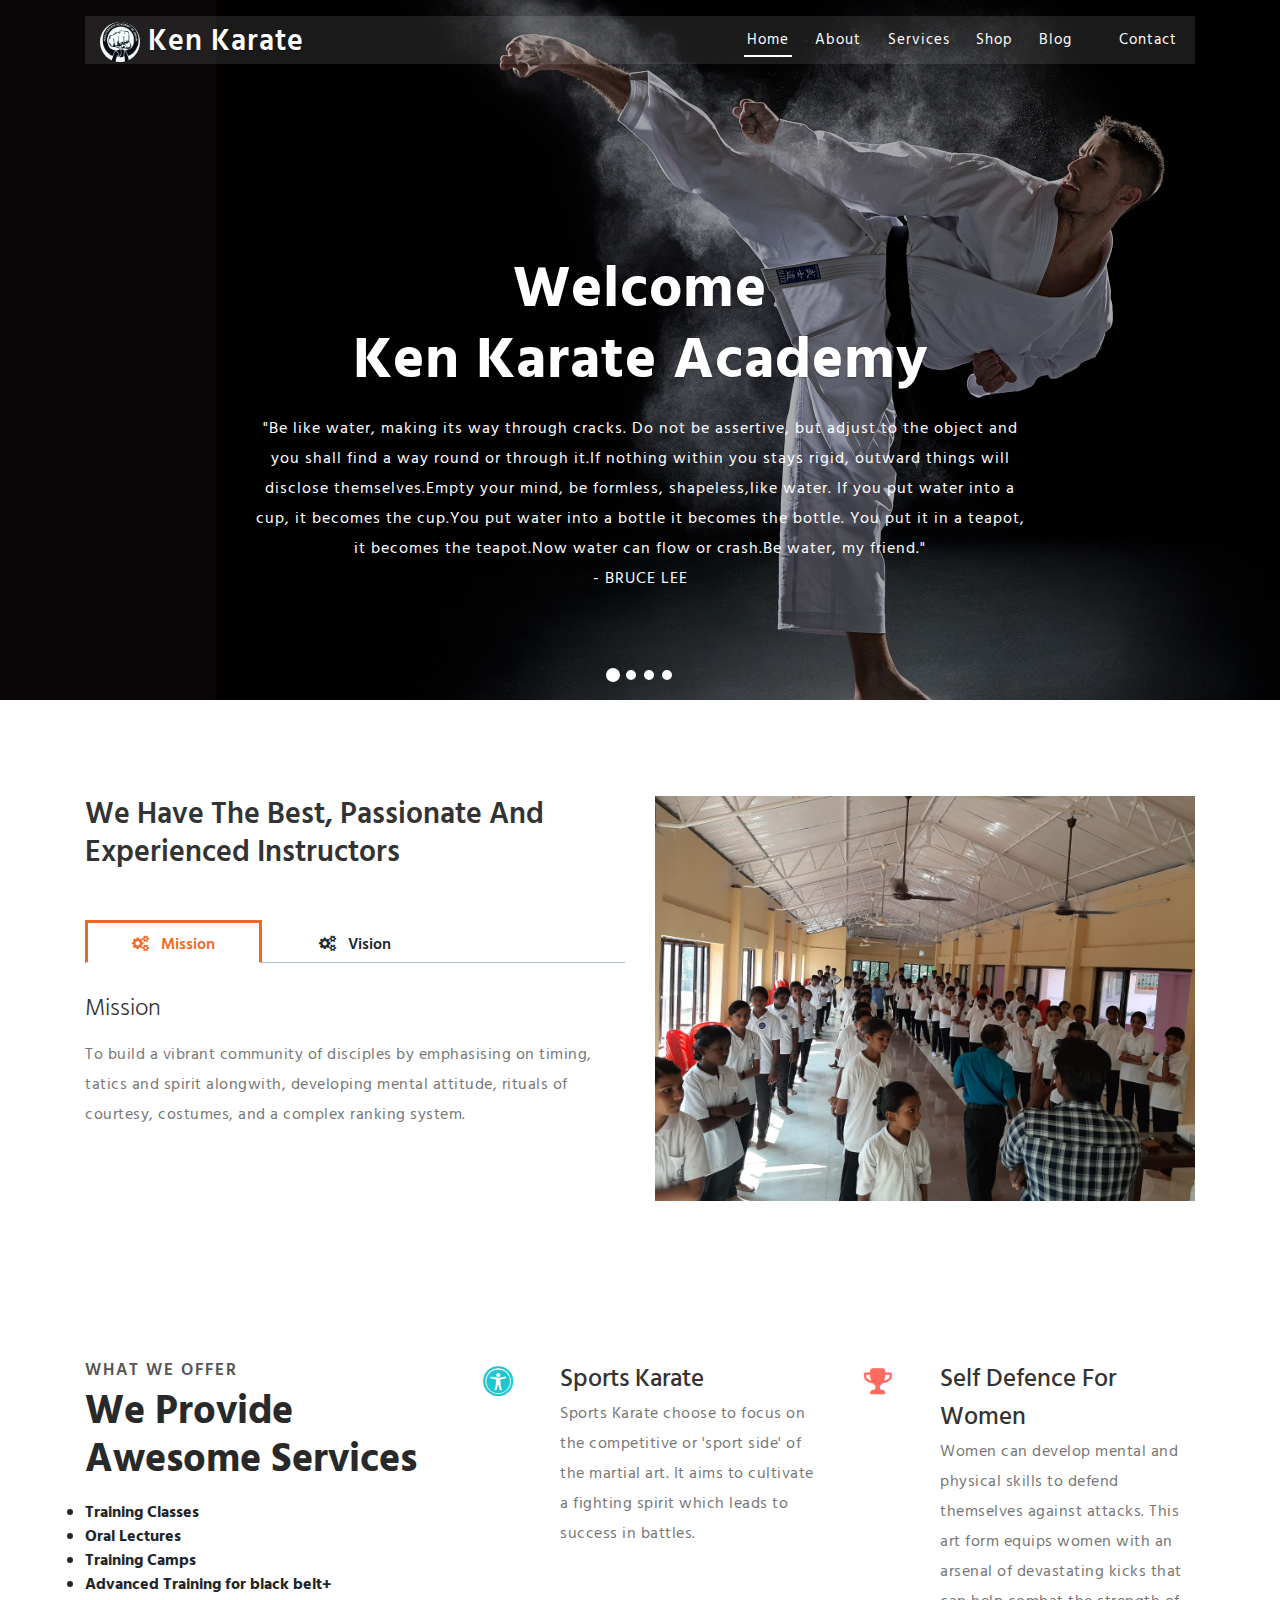
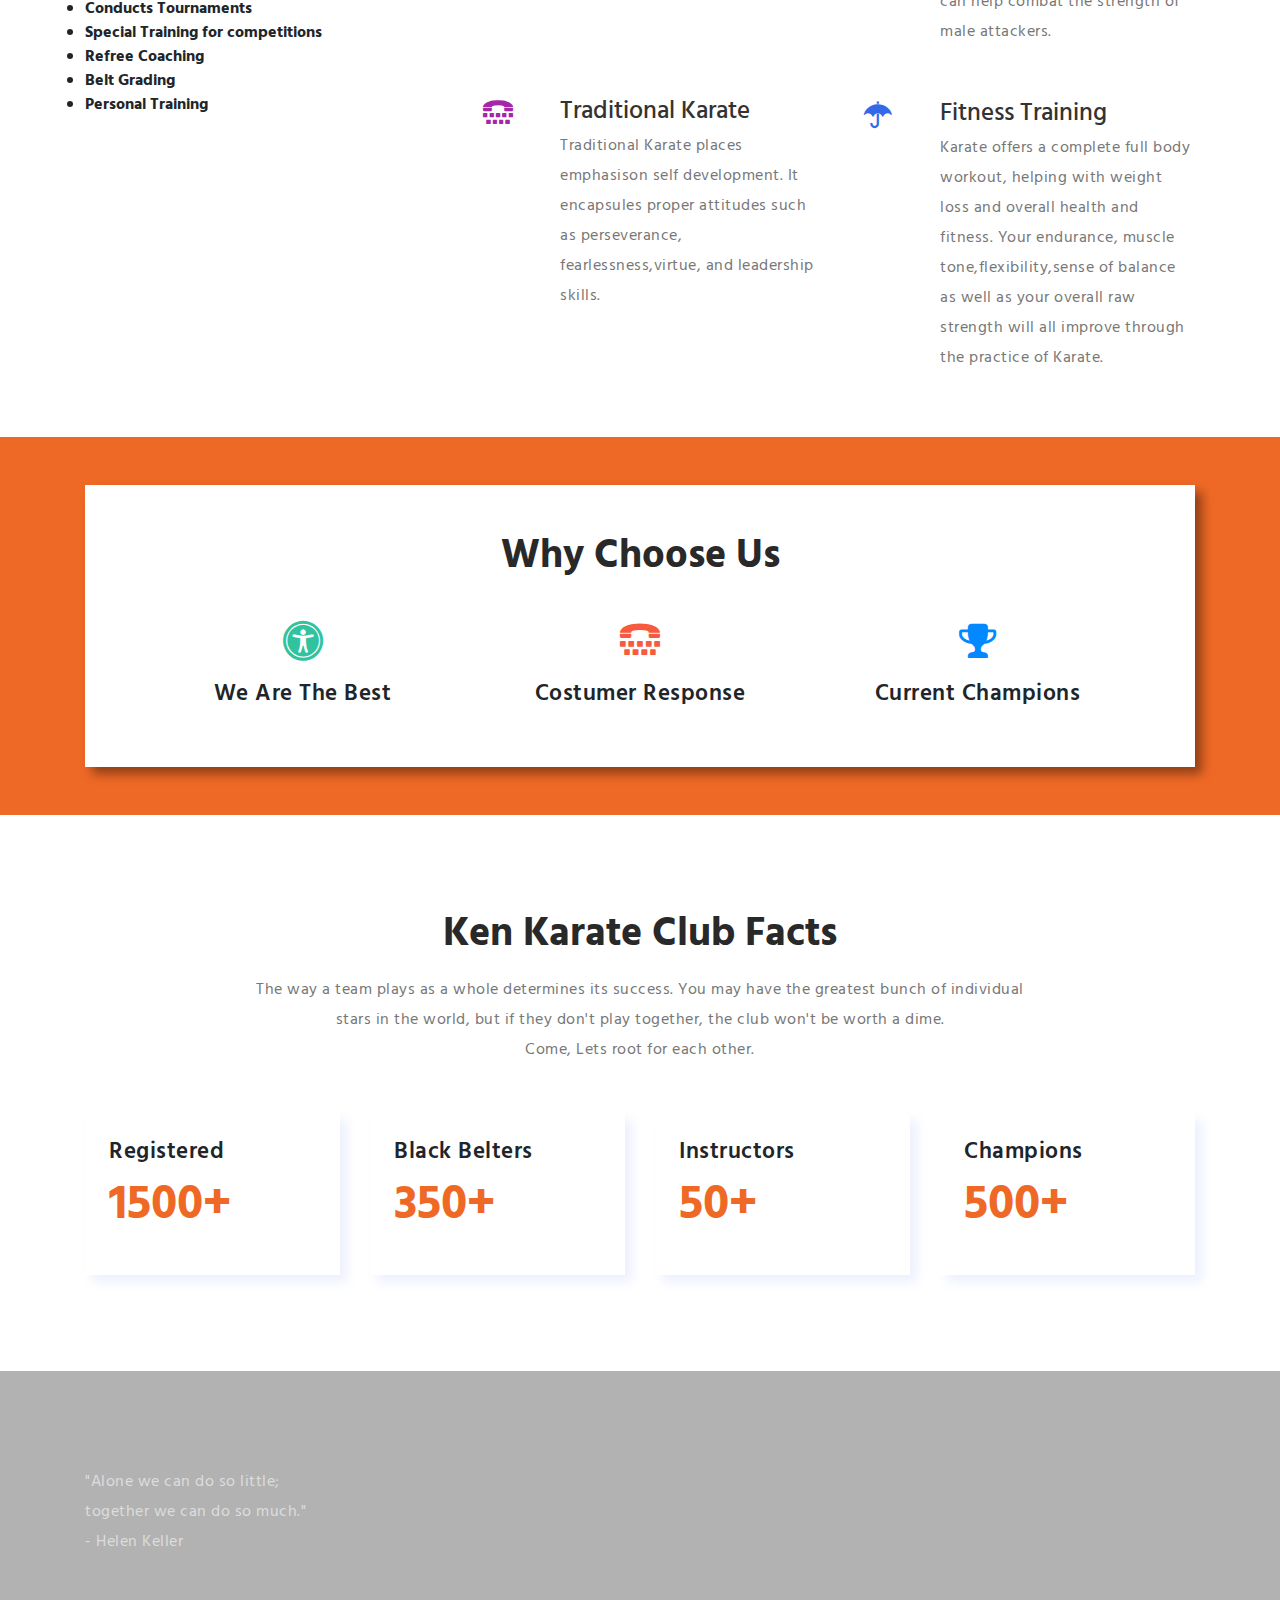
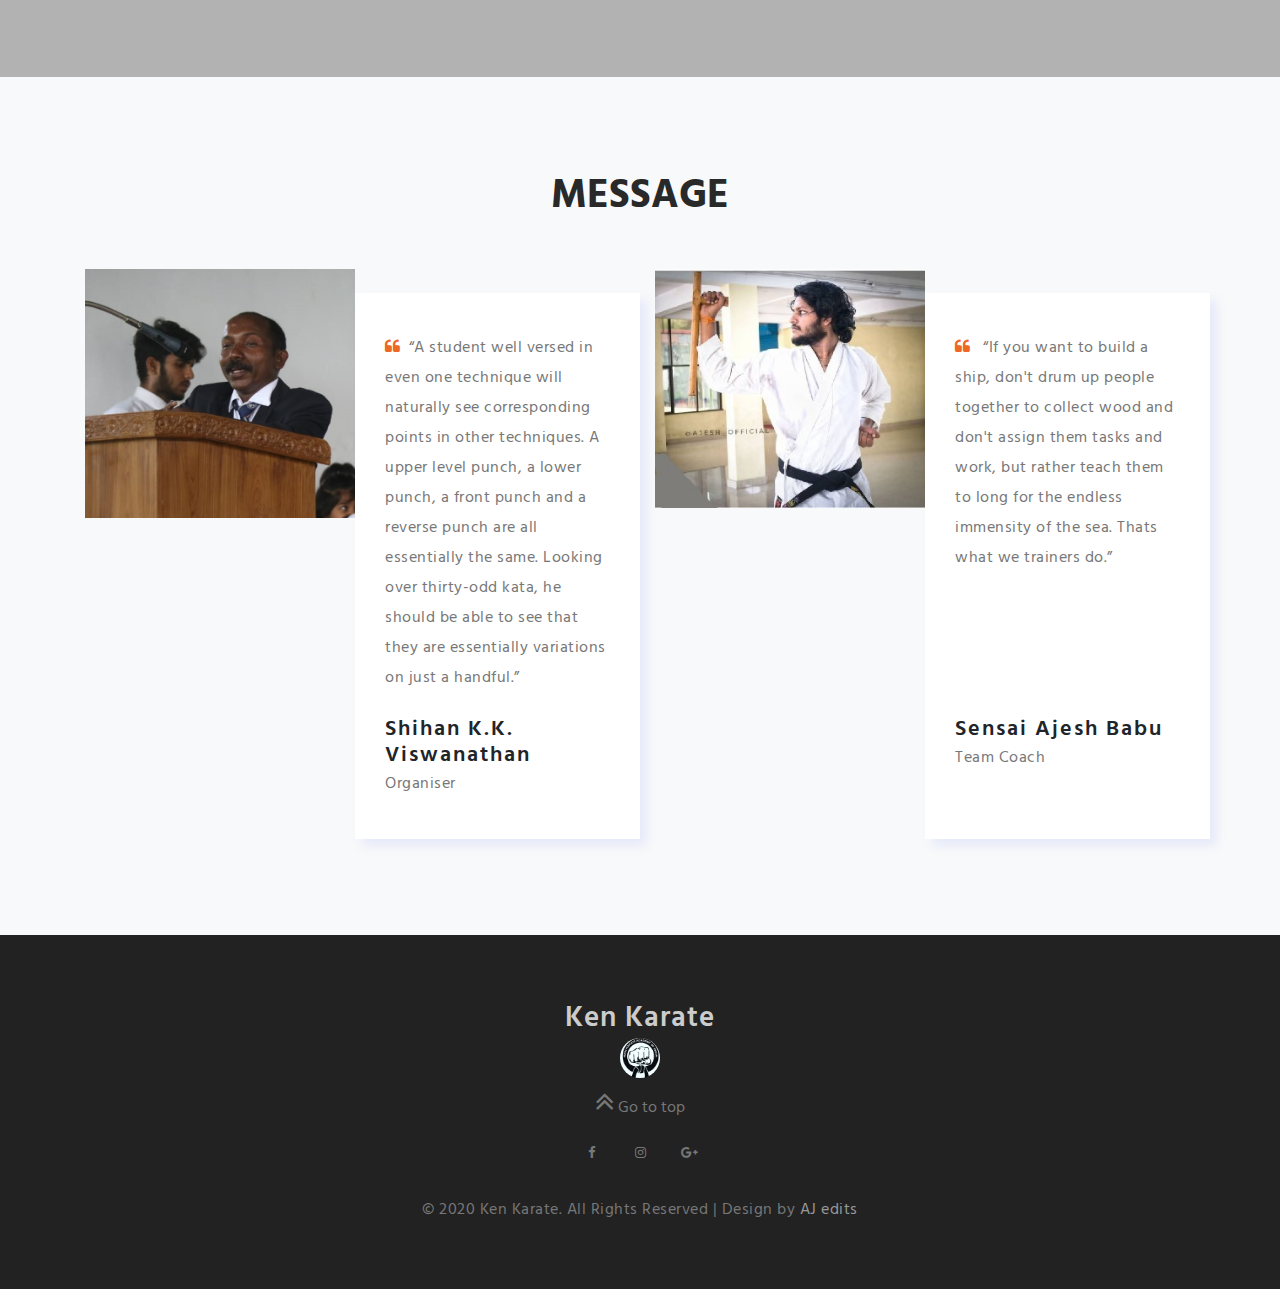
==== commit 07c3a631: "Update index.html" ====
--- a/index.html
+++ b/index.html
@@ -1,7 +1,8 @@
 ﻿<!DOCTYPE html>
 <html lang="en">
 <head>
-<title>Ken Karate Academy </title>	
+<title>Ken Karate Academy </title>
+	<script data-ad-client="ca-pub-9640786349469196" async src="https://pagead2.googlesyndication.com/pagead/js/adsbygoogle.js"></script>
 	<!-- Meta tag Keywords -->
 	<meta name="viewport" content="width=device-width, initial-scale=1">
 	<meta charset="utf-8">
@@ -400,4 +401,4 @@
 
 
 </body>
-</html>+</html>
--- a/css/style.css
+++ b/css/style.css
@@ -1,1544 +1,1574 @@
-/*--
-Author: W3layouts
-Author URL: http://w3layouts.com
-License: Creative Commons Attribution 3.0 Unported
-License URL: http://creativecommons.org/licenses/by/3.0/
---*/
-body{
-	padding:0;
-	margin:0;
-	background:#fff;
-	position:relative;
-	font-family: 'Hind', sans-serif;
-}
-body a{
-    transition:0.5s all;
-	-webkit-transition:0.5s all;
-	-moz-transition:0.5s all;
-	-o-transition:0.5s all;
-	-ms-transition:0.5s all;
-}
-a:hover{
-	text-decoration:none;
-}
-input[type="button"],input[type="submit"],.contact-form input[type="submit"]{
-	transition:0.5s all;
-	-webkit-transition:0.5s all;
-	-moz-transition:0.5s all;
-	-o-transition:0.5s all;
-	-ms-transition:0.5s all;
-}
-h1,h2,h3,h4,h5,h6{
-	margin:0;	
-}	
-p{
-	margin:0;
-    color: #777;
-    font-size: 16px;
-    letter-spacing: .5px;
-    line-height: 30px;
-}
-ul{
-	margin:0;
-	padding:0;
-}
-label{
-	margin:0;
-}
-img{
-	width:100%;
-}
-html {
-  scroll-behavior: smooth;
-}
-
-/*-- header --*/
-.header {
-    background: rgba(255, 255, 255, 0.1);
-    padding: 0 15px;
-}
-a.navbar-brand {
-    font-size: .75em;
-    color: #fff;
-    padding: 0;
-    font-weight: 600;
-    margin: 0;
-    letter-spacing: 1px;
-    text-shadow: 0 1px 2px rgba(0, 0, 0, 0.37);
-    position: relative;
-}
-
-a.navbar-brand span.fa{
-    color: #00bcd1;
-}
-/*-- //header --*/
-
-
-/*-- banner --*/
-
-.banner-text {
-    padding-top: 20vw;
-    text-align: center;
-}
-/*-- popup --*/
-
-.overlay {
-  position: fixed;
-  top: 0px;
-  bottom: 0;
-  left: 0;
-  right: 0;
-  background: rgba(0, 0, 0, 0.7);
-  transition: opacity 0ms;
-  visibility: hidden;
-  opacity: 0;
-}
-
-.overlay:target {
-	visibility: visible;
-	opacity: 1;
-    z-index: 9;
-}
-
-.popup {
-    background: #fff;
-    border-radius: 5px;
-    max-width: 500px;
-    position: relative;
-    margin: 8em auto;
-	padding: 3em 1em;
-}
-.popup p{
-	font-size: 15px;
-	color: #666;
-	letter-spacing: .5px;
-	line-height: 30px;
-}
-.popup .close {
-    position: absolute;
-    top: 25px;
-    right: 25px;
-    transition: all 200ms;
-    font-size: 30px;
-    font-weight: bold;
-    text-decoration: none;
-    color: #000;
-}
-.popup h2 {
-	margin-top: 0;
-	color: #fff;
-
-}
-.popup .close {
-    position: absolute;
-    top: 5px;
-    right: 15px;
-    transition: all 200ms;
-    font-size: 30px;
-    font-weight: bold;
-    text-decoration: none;
-    color: #000;
-}
-.popup .close:hover {
-	color: #00bcd1;
-}
-
-/*-- //popup --*/
-
-/*-- text Slider --*/
-
-
-p.sub-para {
-    font-size: 18px;
-    color: #fff;
-    letter-spacing: 2px;
-    font-weight: 300;
-}
-
-.slider-top span {
-    font-weight: 600;
-}
-
-.home h3 {
-    font-size: 2em;
-    color: #ffffff;
-    letter-spacing: 2px;
-    font-weight: 400;
-    line-height: 1.15em;
-}
-
-.slider-info p {
-    color: #fff;
-    font-size: 16px;
-    width: 70%;
-    margin: auto;
-    line-height: 30px;
-    letter-spacing: 1px;
-    margin-top: 1em;
-}
-
-.slider-info a.btn,.slider-info a.btn.btn1:hover {
-    color: #fff;
-    font-size: 15px;
-    background: #00bbd1;
-    border: 2px solid #00bbd1;
-    padding: 11px 35px;
-    letter-spacing: 2px;
-    border-radius: 5px;
-    -webkit-border-radius: 5px;
-    -moz-border-radius: 5px;
-    -ms-border-radius: 5px;
-    -o-border-radius: 5px;
-}
-.slider-info a.btn.btn1,.slider-info a.btn:hover {
-    border: 2px solid #fff;
-    color: #fff;
-    background: none;
-    font-size: 15px;
-    padding: 11px 35px;
-    letter-spacing: 2px;
-    border-radius: 5px;
-    -webkit-border-radius: 5px;
-    -moz-border-radius: 5px;
-    -ms-border-radius: 5px;
-    -o-border-radius: 5px;
-}
-
-/* //text slider */
-
-.bs-slider-overlay {
-    width: 100%;
-    height: 100%; 
-	background: rgba(0, 0, 0, 0.3);
-    background-size: 2px;
-    -webkit-background-size: 2px;
-    -moz-background-size: 2px;
-    -o-background-size: 2px;
-    -ms-background-size: 2px;
-}
-.bs-slider-overlay1 {
-    width: 100%;
-    height: 100%; 
-	background: rgba(0, 0, 0, 0.5);
-    background-size: 2px;
-    -webkit-background-size: 2px;
-    -moz-background-size: 2px;
-    -o-background-size: 2px;
-    -ms-background-size: 2px;
-}
-h4.agile-title,h1.agile-title,h2.agile-title {
-    letter-spacing: 1px;
-    line-height: 1.2em;
-    text-shadow: 0 1px 2px rgba(0, 0, 0, 0.37);
-    font-size: 3.7em;
-    font-weight: 700;
-	color: #fff;
-}
-
-/*-- //banner --*/
-
-
-/*-- banner --*/
-
-.csslider>ul>li,.bs-slider-overlay,.csslider>ul>li,.bs-slider-overlay1 {
-    min-height: 780px;
-}
-
-.csslider>ul>li:first-child {
-    background: url(../images/banner1.jpg) no-repeat center;
-    background-size: cover;
-}
-
-.csslider>ul>li:nth-child(2) {
-    background: url(../images/banner2.jpg) no-repeat center;
-    background-size: cover;
-}
-
-.csslider>ul>li:nth-child(3) {
-    background: url(../images/banner3.jpg) no-repeat center;
-    background-size: cover;
-}
-.csslider>ul>li:last-child {
-    background: url(../images/banner4.jpg) no-repeat center;
-    background-size: cover;
-}
-
-.csslider {
-    position: relative;
-}
-
-.csslider>input {
-    display: none;
-}
-
-.csslider>input:nth-of-type(3):checked~ul li:first-of-type {
-    margin-left: -200%;
-}
-
-.csslider>input:nth-of-type(4):checked~ul li:first-of-type {
-    margin-left: -300%;
-}
-
-.csslider>input:nth-of-type(2):checked~ul li:first-of-type {
-    margin-left: -100%;
-}
-
-.csslider>input:nth-of-type(1):checked~ul li:first-of-type {
-    margin-left: 0%;
-}
-
-.csslider>ul {
-    position: relative;
-    font-size: 0;
-    line-height: 0;
-    margin: 0 auto;
-    padding: 0;
-    overflow: hidden;
-    white-space: nowrap;
-    -moz-box-sizing: border-box;
-    -webkit-box-sizing: border-box;
-    box-sizing: border-box;
-}
-
-.csslider>ul>li {
-    position: relative;
-    display: inline-block;
-    width: 100%;
-    height: 100%;
-    overflow: visible;
-    font-size: 15px;
-    font-size: initial;
-    line-height: normal;
-    -moz-transition: all 0.5s cubic-bezier(0.4, 1.3, 0.65, 1);
-    -o-transition: all 0.5s ease-out;
-    -webkit-transition: all 0.5s cubic-bezier(0.4, 1.3, 0.65, 1);
-    transition: all 0.5s cubic-bezier(0.4, 1.3, 0.65, 1);
-    vertical-align: top;
-    -moz-box-sizing: border-box;
-    -webkit-box-sizing: border-box;
-    box-sizing: border-box;
-    white-space: normal;
-}
-
-.csslider>.navigation {
-    position: absolute;
-    bottom: 30px;
-    left: 50%;
-    z-index: 10;
-    margin-bottom: -10px;
-    font-size: 0;
-    line-height: 0;
-    text-align: center;
-    -webkit-touch-callout: none;
-    -webkit-user-select: none;
-    -khtml-user-select: none;
-    -moz-user-select: none;
-    -ms-user-select: none;
-    user-select: none;
-}
-
-.csslider>.navigation>div {
-    margin-left: -100%;
-}
-
-.csslider>.navigation label {
-    position: relative;
-    display: inline-block;
-    cursor: pointer;
-    border-radius: 50%;
-    margin: 0 4px;
-    padding: 2px;
-    background: #fff;
-    border: 3px solid #fff;
-}
-
-.csslider>.navigation label:hover:after {
-    opacity: 1;
-}
-
-.csslider>.navigation label:after {
-    content: '';
-    position: absolute;
-    left: 50%;
-    top: 50%;
-    margin-left: -7px;
-    margin-top: -7px;
-    background: transparent;
-    border-radius: 50%;
-    padding: 3px;
-    opacity: 0;
-    border: 4px solid #fff;
-}
-
-.csslider.inside .navigation {
-    bottom: 10px;
-    margin-bottom: 10px;
-}
-
-.csslider.inside .navigation label {
-    border: 1px solid #7e7e7e;
-}
-
-.csslider>input:nth-of-type(1):checked~.navigation label:nth-of-type(1):after,
-.csslider>input:nth-of-type(2):checked~.navigation label:nth-of-type(2):after,
-.csslider>input:nth-of-type(3):checked~.navigation label:nth-of-type(3):after,
-.csslider>input:nth-of-type(4):checked~.navigation label:nth-of-type(4):after {
-    opacity: 1;
-}
-
-.csslider.infinity>input:first-of-type:checked~.arrows label.goto-last,
-.csslider>input:nth-of-type(1):checked~.arrows>label:nth-of-type(0),
-.csslider>input:nth-of-type(2):checked~.arrows>label:nth-of-type(1),
-.csslider>input:nth-of-type(3):checked~.arrows>label:nth-of-type(2)
-.csslider>input:nth-of-type(4):checked~.arrows>label:nth-of-type(3) {
-    display: block;
-    left: 0;
-    right: auto;
-    -moz-transform: rotate(45deg);
-    -ms-transform: rotate(45deg);
-    -o-transform: rotate(45deg);
-    -webkit-transform: rotate(45deg);
-    transform: rotate(45deg);
-}
-
-.csslider.infinity>input:last-of-type:checked~.arrows label.goto-first,
-.csslider>input:nth-of-type(1):checked~.arrows>label:nth-of-type(2),
-.csslider>input:nth-of-type(2):checked~.arrows>label:nth-of-type(3),
-.csslider>input:nth-of-type(3):checked~.arrows>label:nth-of-type(4) {
-    display: block;
-    right: 0;
-    left: auto;
-    -moz-transform: rotate(225deg);
-    -ms-transform: rotate(225deg);
-    -o-transform: rotate(225deg);
-    -webkit-transform: rotate(225deg);
-    transform: rotate(225deg);
-}
-
-/*#region MODULES */
-
-
-#slider1 {
-    width: 100%;
-}
-
-@media screen and (max-width: 800px) {
-    .csslider>.navigation {
-        bottom: 75px;
-    }
-}
-@media screen and (max-width: 768px) {
-    .csslider>ul>li {
-        min-height: 486px;
-    }
-}
-@media screen and (max-width:736px) {
-
-    .csslider>.navigation {
-        bottom: 40px;
-    }
-}
-
-@media screen and (max-width: 640px) {
-    .csslider>ul>li {
-        min-height: 420px;
-    }
-}
-@media screen and (max-width: 600px) {
-    .csslider>ul>li {
-        min-height: 385px;
-    }
-}
-@media screen and (max-width: 480px) {
-    .csslider>ul>li {
-        min-height: 330px;
-    }
-}
-@media screen and (max-width: 384px) {
-    .csslider>ul>li {
-        min-height: 280px;
-    }
-}
-/* //banner */
-
-/* header */
-/* CSS Document */
-header {
-    position: absolute;
-    z-index: 9;
-    width: 100%;
-    padding: 1rem 0;
-}
-
-.toggle,
-[id^=drop] {
-	display: none;
-}
-
-/* Giving a background-color to the nav container. */
-nav { 
-	margin:0;
-	padding: 0;
-}
-
-
-/* Since we'll have the "ul li" "float:left"
- * we need to add a clear after the container. */
-
-nav:after {
-	content:"";
-	display:table;
-	clear:both;
-}
-
-/* Removing padding, margin and "list-style" from the "ul",
- * and adding "position:reltive" */
-nav ul {
-	float: right;
-	padding:0;
-	margin:0;
-	list-style: none;
-	position: relative;
-	}
-	
-/* Positioning the navigation items inline */
-nav ul li {
-	margin: 0px;
-	display:inline-block;
-	float: left;
-	}
-
-/* Styling the links */
-nav a {
-    font-weight: 400;	
-    text-transform: capitalize;
-    color: #fff;
-    letter-spacing: 1px;
-    font-size: 15px;
-    border-bottom: 2px solid transparent;
-    position: relative;
-    padding: 0.2rem;
-}
-
-
-nav ul li ul li:hover { background: #f8f9fa; }
-
-/* Background color change on Hover */
-nav a:hover { 
-    color: #fff;
-    background: transparent;
-    border-bottom: 2px solid #fff;
-}
-.menu li.active  a{ 
-    color: #fff;
-    background: transparent;
-    border-bottom: 2px solid #fff;
-}
-
-/* Hide Dropdowns by Default
- * and giving it a position of absolute */
-nav ul ul {
-	display: none;
-	position: absolute; 
-	/* has to be the same number as the "line-height" of "nav a" */
-	top: 25px; 
-    background: #fff;
-    padding: 10px;
-}
-ul.inner-dropdown a:hover {
-	color: #333;
-}
-/* Display Dropdowns on Hover */
-nav ul li:hover > ul {
-	display:inherit;
-}
-	
-/* Fisrt Tier Dropdown */
-nav ul ul li {
-	width:160px;
-	float:none;
-	display:list-item;
-	position: relative;
-}
-nav ul ul li a {
-    color: #333;
-    padding: 5px 10px;
-    display: block;
-}
-
-/* Second, Third and more Tiers	
- * We move the 2nd and 3rd etc tier dropdowns to the left
- * by the amount of the width of the first tier.
-*/
-nav ul ul ul li {
-	position: relative;
-	top:-60px;
-	/* has to be the same number as the "width" of "nav ul ul li" */ 
-	left:170px; 
-}
-
-	
-/* Change ' +' in order to change the Dropdown symbol */
-li > a:only-child:after { content: ''; }
-
-
-/* Media Queries
---------------------------------------------- */
-
-@media all and (max-width : 991px) {
-
-	#logo {
-		display: block;
-		padding: 0;
-		width: 100%;
-		text-align: center;
-		float: none;
-	}
-
-	nav {
-		margin: 0;
-	}
-	.header-agile{
-		float: left;
-	}
-	nav ul {
-		width: 100%;
-	}
-	/* Hide the navigation menu by default */
-	/* Also hide the  */
-	.toggle + a,
-	.menu {
-		display: none;
-	}
-
-	/* Stylinf the toggle lable */
-	.toggle {
-		display: block;
-		padding: 4px 18px;
-		font-size: 20px;
-		text-decoration:none;
-		border:none;
-		float: right;
-		background-color: #00bbd1;
-		color: #fff;
-	}
-	.menu .toggle {
-		float: none;
-		text-align: center;
-		margin: auto;
-		width: 25%;
-		padding: 5px;
-		font-weight: normal;
-		font-size: 15px;
-		letter-spacing: 1px;
-	}
-
-	.toggle:hover {
-		color:#333;
-		background-color: #fff;
-	}
-
-	/* Display Dropdown when clicked on Parent Lable */
-	[id^=drop]:checked + ul {
-		display: block;
-		background: #fff;
-		padding: 15px 0;
-		text-align: center;
-	}
-
-	/* Change menu item's width to 100% */
-	nav ul li {
-		display: block;
-		width: 100%;
-		padding: 5px 0;
-	}
-
-	nav ul ul .toggle,
-	nav ul ul a {
-		padding: 0 40px;
-	}
-
-	nav ul ul ul a {
-		padding: 0 80px;
-	}
-
-	nav a:hover,
- 	nav ul ul ul a {
-		background-color: transparent;
-	}
-  
-	nav ul li ul li .toggle,
-	nav ul ul a,
-  nav ul ul ul a{
-		padding:14px 20px;	
-		color:#FFF;
-		font-size:17px; 
-	}
-  
-	/* Hide Dropdowns by Default */
-	nav ul ul {
-		float: none;
-		position:static;
-		color: #ffffff;
-		/* has to be the same number as the "line-height" of "nav a" */
-	}
-		
-	/* Hide menus on hover */
-	nav ul ul li:hover > ul,
-	nav ul li:hover > ul {
-		display: none;
-	}
-		
-	/* Fisrt Tier Dropdown */
-	nav ul ul li {
-		display: block;
-		width: 100%;
-		padding: 0;
-	}
-
-	nav ul ul ul li {
-		position: static;
-		/* has to be the same number as the "width" of "nav ul ul li" */ 
-
-	}
-	nav a {
-		color: #333;
-	}
-	nav a:hover {
-		color: #333;
-	}
-	.menu li.active a {
-		color: #333;
-	}
-	nav ul ul li a {
-		display: inline-block;
-		font-size: 15px;
-	}
-	ul.inner-dropdown {
-		padding-bottom: 0 !important;
-		padding-top: 8px !important;
-	}
-}
-
-@media all and (max-width : 330px) {
-
-	nav ul li {
-		display:block;
-		width: 94%;
-	}
-
-}
-/*-- // header --*/
-
-
-/* -- tabs --*/
-.middile-inner-con h4 {
-    font-size: 30px;
-    text-transform: capitalize;
-    font-weight: 600;
-    color: #333;
-    line-height: 38px;
-}
-.middile-inner-con h5 {
-    font-size: 24px;
-    text-transform: capitalize;
-    font-weight: 100;
-    color: #333;
-}
-.tab-main section {
-    display: none;
-    padding: 2em 0 0;
-    border-top: 1px solid #abc;
-}
-
-.tab-main input {
-    display: none;
-}
-
-.tab-main label {
-    display: inline-block;
-    margin: 0 0 -1px;
-    padding: 10px 0px 5px;
-    width: 32.8%;
-    font-weight: 600;
-    text-align: center;
-    color: #1e272e;
-    border: 1px solid transparent;
-}
-
-.tab-main span {
-    margin-right: 0.5em;
-}
-
-.tab-main label:before {
-    font-family: fontawesome;
-    font-weight: normal;
-    margin-right: 10px;
-    opacity: 0;
-}
-
-.tab-main label:hover {
-    cursor: pointer;
-}
-
-.tab-main input:checked + label {
-    color: #ef6926;
-    border: 3px solid #ef6926;
-    border-bottom: 1px solid #fff;
-}
-
-.tab-main #tab1:checked ~ #content1,
-.tab-main #tab2:checked ~ #content2,
-.tab-main #tab3:checked ~ #content3,
-.tab-main #tab4:checked ~ #content4 {
-    display: block;
-}
-
-@media screen and (max-width: 800px) {
-    .tab-main label:before {
-        margin: 0;
-        font-size: 18px;
-    }
-}
-
-@media screen and (max-width: 500px) {
-    .tab-main label {
-        padding: 15px;
-    }
-}
-
-/* -- //tabs --*/
-
-
-/* -- services --*/
-h3.heading {
-    font-size: 40px;
-    font-weight: 700;
-    letter-spacing: 0px;
-    color: #292929;
-    text-transform: capitalize;
-}
-.serv-grid-left h4 {
-    text-transform: uppercase;
-    font-size: 17px;
-    letter-spacing: 2px;
-    color: #555;
-    font-weight: 600;
-}
-.process-grids h4 {
-    font-size: 25px;
-    text-transform: capitalize;
-    color: #333;
-    line-height: 38px;
-    letter-spacing: 0px;
-}
-.services-icon span.fa {
-    font-size: 30px;
-	margin-top: 5px;
-}
-.icon-clr1{
-	color: #1cc7d0;
-}
-.icon-clr2{
-	color: #a626aa;
-}
-.icon-clr3{
-	color: #ff6c5f;
-}
-.icon-clr4{
-	color: #3369e7;
-}
-/* -- //services --*/
-
-/*-- how we work --*/
-.how-grid h3 {
-    font-size: 23px;
-    font-weight: 600;
-    text-transform: capitalize;
-    letter-spacing: .5px;
-    line-height: 32px;
-}
-.how {
-    background: #ef6926;
-}
-.inner-grid {
-    background: #fff;
-    box-shadow: 7px 7px 10px 0 rgba(76, 110, 245, .1);
-    box-shadow: 7px 7px 10px 0 rgba(0, 0, 0, 0.4);
-    padding: 0 4em;
-}
-.how-icon span.fa,.how-icon1 span.fa,.how-icon2 span.fa {
-    font-size: 40px;
-}
-
-.how-icon span.fa {
-    color: #30c39e;
-}
-.how-icon1 span.fa {
-    color: #f85a40;
-}
-.how-icon2 span.fa {
-    color: #0389ff;
-}
-/*-- how we work --*/
-
-/*-- stats --*/
-
-.heading p {
-    width: 70%;
-    margin: auto;
-}
-.stats h4 {
-    color: #ef6926;
-    font-size: 3em;
-    font-weight: 800;
-}
-.stats .bg-white {
-    box-shadow: 7px 7px 10px 0 rgba(76, 110, 245, .1);
-}
-.stats h5 {
-    font-size: 23px;
-    font-weight: 600;
-    text-transform: capitalize;
-    letter-spacing: .5px;
-    line-height: 32px;
-}
-/*-- //stats --*/
-
-/*-- subscribe --*/
-.subscribe{
-	background: url(../images/banner1.jpg) no-repeat center;
-	background-size: cover;
-	background-attachment: fixed;
-}
-.subscribe-overlay {
-    width: 100%;
-    height: 100%; 
-	background: rgba(0, 0, 0, 0.3);
-    background-size: 2px;
-    -webkit-background-size: 2px;
-    -moz-background-size: 2px;
-    -o-background-size: 2px;
-    -ms-background-size: 2px;
-}
-.subscribe h3{
-	color: #eee;
-}
-.subscribe-grids h5 {
-    font-size: 20px;
-    text-transform: capitalize;
-    letter-spacing: .5px;
-    line-height: 32px;
-    color: #fff;
-}
-.subscribe input[type="text"],.subscribe input[type="email"] {
-    outline: none;
-    width: 49.5%;
-	float: left;
-	margin-right: 1%;
-    padding: 15px 20px;
-    color: #333;
-    font-size: 16px;
-    border: none;
-    border: none;
-    letter-spacing: 1px;
-    background: #fff;
-    border-radius: 0px;
-    -webkit-border-radius: 0px;
-    box-sizing: border-box;
-}
-.subscribe button.btn {
-    border: none;
-    padding: 13px;
-    width: 100%;
-    font-size: 15px;
-    outline: none;
-    text-transform: capitalize;
-    font-weight: 600;
-    letter-spacing: 1px;
-    background: #ef6926;
-    color: #fff;
-    border-radius: 0px;
-    -webkit-border-radius: 0px;
-    box-sizing: border-box;
-    cursor: pointer;
-}
-.subscribe p {
-    color: #ddd;
-}
-
-/*-- //subscribe --*/
-
-/*-- news --*/
-.blog-grids a {
-    font-size: 25px;
-    color: #333;
-    font-weight: 500;
-    text-transform: capitalize;
-}
-.blog-grids a.post {
-    color: #ef6926;
-    font-size: 15px;
-    margin-top: 10px;
-    display: block;
-    letter-spacing: 1px;
-    text-transform: lowercase;
-}
-a.more {
-    background: #ef6926;
-    color: #fff;
-    padding: 12px 25px;
-    font-size: 15px;
-    letter-spacing: 1px;
-    display: inline-block;
-}
-/*-- //news --*/
-
-/*-- testimonials --*/
-.testimonials{
-	background: #f8f9fa;
-}
-.bg-clr{
-    background: #fff;
-    padding: 40px 30px;
-	box-shadow: 7px 7px 10px 0 rgba(76, 110, 245, .1);
-}
-.testimonials span.fa{
-	color: #ef6926;
-}
-.testimonials h4 {
-    font-size: 22px;
-    font-weight: 600;
-    letter-spacing: 2px;
-}
-
-/*-- //testimonials --*/
-
-/*-- footer --*/
-footer{
-    background: #222;
-}
-h2.logo a {
-    font-size: .9em;
-    color: #ccc;
-    padding: 0;
-    margin: 0;
-    text-transform: capitalize;
-    letter-spacing: 1px;
-    position: relative;
-    font-weight: 600;
-}
-h2.logo a span.fa {
-    color: #00bcd1;
-}
-.left{
-	text-align: left;
-}
-.middle{
-	text-align: center;
-}
-.right{
-	text-align: right;
-}
-footer p a{
-	color: #999;
-}
-footer p a:hover{
-	color: #eee;
-}
-a.move-top span.fa {
-    color: #777;
-	font-size: 30px;
-}
-a.move-top {
-    color: #777;
-}
-.middle ul.social li {
-    margin: 0 5px;
-    display: inline-block;
-}
-.middle ul.social li a {
-    font-size: 13px;
-    color: #777;
-    width: 35px;
-    height: 35px;
-    display: block;
-    text-align: center;
-    line-height: 35px;
-    border-radius: 50%;
-    -webkit-border-radius: 50%;
-    -moz-border-radius: 50%;
-    -ms-border-radius: 50%;
-    -o-border-radius: 50%;
-}
-.middle ul.social li a:hover {
-    background: #333;
-    color: #fff;
-}
-/*-- //footer --*/
-
-/*-- inner page banner --*/
-.banner_inner {
-    background: url(../images/banner1.jpg) no-repeat center;
-    background-size: cover;
-    min-height: 18vw;
-}
-li.breadcrumb-item a {
-    color: #ef6926;
-}
-/*-- //inner page banner --*/
-
-
-/*-- team --*/
-
-.agileits-team-grid {
-    width: 20%;
-}
-
-.agileits-team-grids {
-    margin: 3em 0;
-}
-.team-info{
-    position: relative;
-    overflow: hidden;	
-}
-.team-caption h4{
-    color: #eee;
-    font-size: 1.4em;
-    font-weight: 600;
-    margin: .5em 0 0em 0;
-}
-.team-caption p{
-    color: #999;
-    font-size: .9em;
-    margin: 0;
-    letter-spacing: 1px;
-}
-.team-caption ul{
-    padding: 0;
-    margin: .5em 0;
-}
-.team-caption ul li{
-    display: inline-block;
-	width: 20px;
-}
-.team-caption ul li a span.fa.fa-facebook{
-    font-size: 12px;
-    background: none;
-    color: #888;
-    transition: 0.5s all;
-    -webkit-transition: 0.5s all;
-    -moz-transition: 0.5s all;
-    -o-transition: 0.5s all;
-    -ms-transition: 0.5s all;
-}
-.team-caption ul li a span.fa.fa-facebook:hover {
-    color: #3b5998;
-}
-.team-caption ul li a span.fa.fa-linkedin{
-    font-size: 12px;
-    background: none;
-    color: #888;
-    transition: 0.5s all;
-    -webkit-transition: 0.5s all;
-    -moz-transition: 0.5s all;
-    -o-transition: 0.5s all;
-    -ms-transition: 0.5s all;
-}
-.team-caption ul li a span.fa.fa-linkedin:hover {
-    color: #0077b5;
-}
-.team-caption ul li a span.fa.fa-twitter{
-    font-size: 12px;
-    background: none;
-    color: #888;
-    transition: 0.5s all;
-    -webkit-transition: 0.5s all;
-    -moz-transition: 0.5s all;
-    -o-transition: 0.5s all;
-    -ms-transition: 0.5s all;
-}
-.team-caption ul li a span.fa.fa-twitter:hover{
-	color: #55acee;
-}
-.team-caption ul li a span.fa.fa-rss{
-    font-size: 12px;
-    background: none;
-    color: #888;
-    transition: 0.5s all;
-    -webkit-transition: 0.5s all;
-    -moz-transition: 0.5s all;
-    -o-transition: 0.5s all;
-    -ms-transition: 0.5s all;
-}
-.team-caption ul li a span.fa.fa-rss:hover{
-	color: #f26522;
-}
-.team-caption {
-    background: #222;
-    padding: 1em;
-    position: absolute;
-    left: 0px;
-    bottom: -105%;
-    text-align: center;
-    width: 100%;
-    -webkit-transition: .5s all;
-    transition: .5s all;
-    -moz-transition: .5s all;
-}
-.team-info:hover .team-caption{
-    bottom: 0%;
-}
-.team-info:hover .team-caption {
-    bottom: 0%;
-}
-h4.text {
-    font-size: 22px;
-    color: #333;
-}
-.team{
-	background: #f8f9fa;
-}
-/*-- //team --*/
-
-/*-- what grids --*/
-.what-grids h6 {
-    font-size: 18px;
-    text-transform: capitalize;
-    color: #333;
-    line-height: 30px;
-    letter-spacing: 0px;
-}
-.what-grids a {
-    background: #ef6926;
-    color: #fff;
-    padding: 12px 25px;
-    font-size: 15px;
-    letter-spacing: 1px;
-    display: inline-block;
-    margin-top: 1em;
-}
-/*-- //what grids --*/
-
-/* contact */
-.bunt-w3-link {
-    padding: 11px 28px;
-    color: #fff;
-    font-weight: 600;
-    letter-spacing: 1px;
-    font-size: 16px;
-    background: #feca57;
-    border: none;
-}
-.contact-top p a {
-    color: #ef6926;
-}
-form.register-wthree .form-control {
-    background: #eee;
-    font-size: 1em;
-}
-
-textarea {
-    height: 180px;
-    resize: none;
-}
-
-form.register-wthree .form-control {
-    background: #f8f9fa;
-    padding: 13px 10px;
-    border: 1px solid #dedede;
-    border-left: 3px solid #ef6926;
-}
-
-button.btn-aasana-w3 {
-    background: #ef6926;
-    color: #ffffff;
-    padding: 11px;
-    letter-spacing: 1px;
-    float: right;
-}
-
-.w3l-map iframe {
-    width: 100%;
-    min-height: 400px;
-    border: none;
-    display: block;
-}
-.contact ul.social li {
-    display: inline-block;
-    margin-right: 10px;
-}
-.contact span.fa.icon_facebook {
-    width: 40px;
-    height: 40px;
-    background: #3b5998;
-    line-height: 40px;
-    text-align: center;
-    color: #fff;
-    border-radius: 50%;
-    font-size: 14px;
-}
-.contact span.fa.icon_instagram {
-    width: 40px;
-    height: 40px;
-    background: #1da1f2;
-    line-height: 40px;
-    text-align: center;
-    color: #fff;
-    border-radius: 50%;
-    font-size: 14px;
-}
-.contact span.fa.icon_google-plus {
-    width: 40px;
-    height: 40px;
-    background: #dd4b39;
-    line-height: 40px;
-    text-align: center;
-    color: #fff;
-    border-radius: 50%;
-    font-size: 14px;
-}
-.contact-img img {
-    border-radius: 10%;
-}
-/* //contact */
-
-/*-- Responsive Design --*/
-@media(max-width:1440px) {
-	
-}
-@media(max-width:1366px) {
-	
-}
-@media(max-width:1280px) {
-	.csslider>ul>li, .bs-slider-overlay, .csslider>ul>li, .bs-slider-overlay1 {
-		min-height: 700px;
-	}
-}
-@media(max-width:1080px) {
-	.tab-main label {
-		width: 31.8%;
-	}
-	h3.heading {
-		font-size: 34px;
-	}
-	.stats h5 {
-		font-size: 20px;
-	}
-	.csslider>ul>li, .bs-slider-overlay, .csslider>ul>li, .bs-slider-overlay1 {
-		min-height: 680px;
-	}
-}
-@media(max-width:1024px) {
-	
-	.csslider>ul>li, .bs-slider-overlay, .csslider>ul>li, .bs-slider-overlay1 {
-		min-height: 630px;
-	}
-	.stats h5 {
-		font-size: 19px;
-	}
-	h4.agile-title, h1.agile-title, h2.agile-title {
-		font-size: 3.2em;
-	}
-	.stats h4 {
-		font-size: 2.5em;
-	}
-}
-@media(max-width:991px) {
-	.slider-info p {
-		width: 90%;
-	}
-	.inner-grid {
-		padding: 0 1em;
-	}
-	.how-grid h3 {
-		font-size: 21px;
-	}
-	.heading p {
-		width: 100%;
-	}
-	.agileits-team-grid {
-		width: 33.33%;
-	}
-	.w3l-map iframe {
-		min-height: 350px;
-	}
-}
-@media(max-width:800px) {
-	.banner-text {
-		padding-top: 24vw;
-	}
-}
-@media(max-width:768px) {
-	.csslider>ul>li, .bs-slider-overlay, .csslider>ul>li, .bs-slider-overlay1 {
-		min-height: 580px;
-	}
-	.middile-inner-con h4 {
-		font-size: 25px;
-	}
-	h4.agile-title, h1.agile-title, h2.agile-title {
-		font-size: 2.8em;
-	}
-	.banner_inner {
-		min-height: 23vw;
-	}
-	.w3l-map iframe {
-		min-height: 300px;
-	}
-}
-@media(max-width:736px) {
-	.slider-info p {
-		width: 100%;
-	}
-	.process-grids h4 {
-		font-size: 22px;
-	}
-	.inner-grid {
-		padding: 0 4em;
-	}
-	.stats h4 {
-		font-size: 2.2em;
-	}
-	h3.heading {
-		font-size: 31px;
-	}
-	a.navbar-brand {
-		font-size: .7em;
-		letter-spacing: 0px;
-	}
-	.testimonials h4 {
-		font-size: 20px;
-		letter-spacing: 1px;
-	}
-}
-@media(max-width:667px) {
-	.banner-text {
-		padding-top: 28vw;
-	}
-	h4.agile-title, h1.agile-title, h2.agile-title {
-		font-size: 2.5em;
-	}
-}
-@media(max-width:640px) {
-	
-}
-@media(max-width:600px) {
-	.csslider>ul>li, .bs-slider-overlay, .csslider>ul>li, .bs-slider-overlay1 {
-		min-height: 540px;
-	}
-	.blog-grids a {
-		font-size: 22px;
-	}
-	.blog-grids a.post {
-		font-size: 14px;
-	}
-	.team-caption h4 {
-		font-size: 1.2em;
-	}
-	h4.text {
-		font-size: 20px;
-	}
-}
-@media(max-width:568px) {
-	.header {
-		padding: 0 5px;
-	}
-	h5.card-title a {
-		font-size: 19px;
-	}
-}
-@media(max-width:480px) {
-	h4.agile-title, h1.agile-title, h2.agile-title {
-		font-size: 2.2em;
-	}
-	.banner-text {
-		padding-top: 32vw;
-	}
-	.menu .toggle {
-		width: 30%;
-	}
-	.middile-inner-con h4 {
-		font-size: 23px;
-		line-height: 32px;
-	}
-	h2.logo a {
-		font-size: .8em;
-	}
-}
-@media(max-width:414px) {
-	h4.agile-title, h1.agile-title, h2.agile-title {
-		font-size: 2em;
-	}
-	.csslider>ul>li, .bs-slider-overlay, .csslider>ul>li, .bs-slider-overlay1 {
-		min-height: 500px;
-	}
-	.menu .toggle {
-		width: 40%;
-	}
-	.tab-main label {
-		padding: 10px;
-	}
-	.middile-inner-con h5 {
-		font-size: 19px;
-	}
-	.inner-grid {
-		padding: 0 1em;
-	}
-	.banner_inner {
-		min-height: 30vw;
-	}
-	.agileits-team-grid {
-		width: 50%;
-	}	
-	.margin-team{
-		margin-top: 3em;
-	}
-	textarea {
-		height: 120px;
-	}
-	h4.about-left-agile {
-		font-size: 20px;
-	}
-}
-@media(max-width:384px) {
-	h4.agile-title, h1.agile-title, h2.agile-title {
-		font-size: 1.8em;
-	}
-	.slider-info p {
-		font-size: 15px;
-	}
-	.tab-main label {
-		padding: 10px 5px;
-    font-size: 14px;
-	}
-	p{
-		font-size: 15px;
-	}
-	h3.heading {
-		font-size: 26px;
-	}
-	.serv-grid-left h4 {
-		font-size: 15px;
-		letter-spacing: 2px;
-	}
-	.process-grids h4 {
-		font-size: 20px;
-	}
-	.how-grid h3 {
-		font-size: 19px;
-	}
-	.subscribe-grids h5 {
-		font-size: 17px;
-	}
-	.subscribe input[type="text"], .subscribe input[type="email"] {
-		padding: 13px 15px;
-		font-size: 15px;
-	}
-	.stats h4 {
-		font-size: 2em;
-	}
-}
-@media(max-width:375px) {
-	
-}
-/*-- //Responsive Design --*/+body{
+	padding:0;
+	margin:0;
+	background:#fff;
+	position:relative;
+	font-family: 'Hind', sans-serif;
+}
+body a{
+    transition:0.5s all;
+	-webkit-transition:0.5s all;
+	-moz-transition:0.5s all;
+	-o-transition:0.5s all;
+	-ms-transition:0.5s all;
+}
+a:hover{
+	text-decoration:none;
+}
+input[type="button"],input[type="submit"],.contact-form input[type="submit"]{
+	transition:0.5s all;
+	-webkit-transition:0.5s all;
+	-moz-transition:0.5s all;
+	-o-transition:0.5s all;
+	-ms-transition:0.5s all;
+}
+h1,h2,h3,h4,h5,h6{
+	margin:0;	
+}	
+p{
+	margin:0;
+    color: #777;
+    font-size: 16px;
+    letter-spacing: .5px;
+    line-height: 30px;
+}
+ul{
+	margin:0;
+	padding:0;
+}
+label{
+	margin:0;
+}
+img{
+    width:100%;
+    
+}
+html {
+  scroll-behavior: smooth;
+}
+
+/*-- header --*/
+.header {
+    background: rgba(255, 255, 255, 0.1);
+    padding: 0 15px;
+}
+a.navbar-brand {
+    font-size: .75em;
+    color: #fff;
+    padding: 0;
+    font-weight: 600;
+    margin: 0;
+    letter-spacing: 1px;
+    text-shadow: 0 1px 2px rgba(0, 0, 0, 0.37);
+    position: relative;
+}
+
+a.navbar-brand span.fa{
+    color: #00bcd1;
+}
+/*-- //header --*/
+
+
+/*-- banner --*/
+
+.banner-text {
+    padding-top: 20vw;
+    text-align: center;
+}
+/*-- popup --*/
+
+.overlay {
+  position: fixed;
+  top: 0px;
+  bottom: 0;
+  left: 0;
+  right: 0;
+  background: rgba(0, 0, 0, 0.7);
+  transition: opacity 0ms;
+  visibility: hidden;
+  opacity: 0;
+}
+
+.overlay:target {
+	visibility: visible;
+	opacity: 1;
+    z-index: 9;
+}
+
+.popup {
+    background: #fff;
+    border-radius: 5px;
+    max-width: 500px;
+    position: relative;
+    margin: 8em auto;
+	padding: 3em 1em;
+}
+.popup p{
+	font-size: 15px;
+	color: #666;
+	letter-spacing: .5px;
+	line-height: 30px;
+}
+.popup .close {
+    position: absolute;
+    top: 25px;
+    right: 25px;
+    transition: all 200ms;
+    font-size: 30px;
+    font-weight: bold;
+    text-decoration: none;
+    color: #000;
+}
+.popup h2 {
+	margin-top: 0;
+	color: #fff;
+
+}
+.popup .close {
+    position: absolute;
+    top: 5px;
+    right: 15px;
+    transition: all 200ms;
+    font-size: 30px;
+    font-weight: bold;
+    text-decoration: none;
+    color: #000;
+}
+.popup .close:hover {
+	color: #00bcd1;
+}
+
+/*-- //popup --*/
+
+/*-- text Slider --*/
+
+
+p.sub-para {
+    font-size: 18px;
+    color: #fff;
+    letter-spacing: 2px;
+    font-weight: 300;
+}
+
+.slider-top span {
+    font-weight: 600;
+}
+
+.home h3 {
+    font-size: 2em;
+    color: #ffffff;
+    letter-spacing: 2px;
+    font-weight: 400;
+    line-height: 1.15em;
+}
+
+.slider-info p {
+    color: #fff;
+    font-size: 16px;
+    width: 70%;
+    margin: auto;
+    line-height: 30px;
+    letter-spacing: 1px;
+    margin-top: 1em;
+}
+
+.slider-info a.btn,.slider-info a.btn.btn1:hover {
+    color: #fff;
+    font-size: 15px;
+    background: #00bbd1;
+    border: 2px solid #00bbd1;
+    padding: 11px 35px;
+    letter-spacing: 2px;
+    border-radius: 5px;
+    -webkit-border-radius: 5px;
+    -moz-border-radius: 5px;
+    -ms-border-radius: 5px;
+    -o-border-radius: 5px;
+}
+.slider-info a.btn.btn1,.slider-info a.btn:hover {
+    border: 2px solid #fff;
+    color: #fff;
+    background: none;
+    font-size: 15px;
+    padding: 11px 35px;
+    letter-spacing: 2px;
+    border-radius: 5px;
+    -webkit-border-radius: 5px;
+    -moz-border-radius: 5px;
+    -ms-border-radius: 5px;
+    -o-border-radius: 5px;
+}
+
+/* //text slider */
+
+.bs-slider-overlay {
+    width: 100%;
+    height: 100%; 
+	background: rgba(0, 0, 0, 0.3);
+    background-size: 2px;
+    -webkit-background-size: 2px;
+    -moz-background-size: 2px;
+    -o-background-size: 2px;
+    -ms-background-size: 2px;
+}
+.bs-slider-overlay1 {
+    width: 100%;
+    height: 100%; 
+	background: rgba(0, 0, 0, 0.5);
+    background-size: 2px;
+    -webkit-background-size: 2px;
+    -moz-background-size: 2px;
+    -o-background-size: 2px;
+    -ms-background-size: 2px;
+}
+h4.agile-title,h1.agile-title,h2.agile-title {
+    letter-spacing: 1px;
+    line-height: 1.2em;
+    text-shadow: 0 1px 2px rgba(0, 0, 0, 0.37);
+    font-size: 3.7em;
+    font-weight: 700;
+	color: #fff;
+}
+
+/*-- //banner --*/
+
+
+/*-- banner --*/
+
+.csslider>ul>li,.bs-slider-overlay,.csslider>ul>li,.bs-slider-overlay1 {
+    min-height: 780px;
+}
+
+.csslider>ul>li:first-child {
+    background: url(../images/banner1.jpg) no-repeat center;
+    background-size: cover;
+}
+
+.csslider>ul>li:nth-child(2) {
+    background: url(../images/banner2.jpg) no-repeat center;
+    background-size: cover;
+}
+
+.csslider>ul>li:nth-child(3) {
+    background: url(../images/banner3.jpg) no-repeat center;
+    background-size: cover;
+}
+.csslider>ul>li:last-child {
+    background: url(../images/banner4.jpg) no-repeat center;
+    background-size: cover;
+}
+
+.csslider {
+    position: relative;
+}
+
+.csslider>input {
+    display: none;
+}
+
+.csslider>input:nth-of-type(3):checked~ul li:first-of-type {
+    margin-left: -200%;
+}
+
+.csslider>input:nth-of-type(4):checked~ul li:first-of-type {
+    margin-left: -300%;
+}
+
+.csslider>input:nth-of-type(2):checked~ul li:first-of-type {
+    margin-left: -100%;
+}
+
+.csslider>input:nth-of-type(1):checked~ul li:first-of-type {
+    margin-left: 0%;
+}
+
+.csslider>ul {
+    position: relative;
+    font-size: 0;
+    line-height: 0;
+    margin: 0 auto;
+    padding: 0;
+    overflow: hidden;
+    white-space: nowrap;
+    -moz-box-sizing: border-box;
+    -webkit-box-sizing: border-box;
+    box-sizing: border-box;
+}
+
+.csslider>ul>li {
+    position: relative;
+    display: inline-block;
+    width: 100%;
+    height: 100%;
+    overflow: visible;
+    font-size: 15px;
+    font-size: initial;
+    line-height: normal;
+    -moz-transition: all 0.5s cubic-bezier(0.4, 1.3, 0.65, 1);
+    -o-transition: all 0.5s ease-out;
+    -webkit-transition: all 0.5s cubic-bezier(0.4, 1.3, 0.65, 1);
+    transition: all 0.5s cubic-bezier(0.4, 1.3, 0.65, 1);
+    vertical-align: top;
+    -moz-box-sizing: border-box;
+    -webkit-box-sizing: border-box;
+    box-sizing: border-box;
+    white-space: normal;
+}
+
+.csslider>.navigation {
+    position: absolute;
+    bottom: 30px;
+    left: 50%;
+    z-index: 10;
+    margin-bottom: -10px;
+    font-size: 0;
+    line-height: 0;
+    text-align: center;
+    -webkit-touch-callout: none;
+    -webkit-user-select: none;
+    -khtml-user-select: none;
+    -moz-user-select: none;
+    -ms-user-select: none;
+    user-select: none;
+}
+
+.csslider>.navigation>div {
+    margin-left: -100%;
+}
+
+.csslider>.navigation label {
+    position: relative;
+    display: inline-block;
+    cursor: pointer;
+    border-radius: 50%;
+    margin: 0 4px;
+    padding: 2px;
+    background: #fff;
+    border: 3px solid #fff;
+}
+
+.csslider>.navigation label:hover:after {
+    opacity: 1;
+}
+
+.csslider>.navigation label:after {
+    content: '';
+    position: absolute;
+    left: 50%;
+    top: 50%;
+    margin-left: -7px;
+    margin-top: -7px;
+    background: transparent;
+    border-radius: 50%;
+    padding: 3px;
+    opacity: 0;
+    border: 4px solid #fff;
+}
+
+.csslider.inside .navigation {
+    bottom: 10px;
+    margin-bottom: 10px;
+}
+
+.csslider.inside .navigation label {
+    border: 1px solid #7e7e7e;
+}
+
+.csslider>input:nth-of-type(1):checked~.navigation label:nth-of-type(1):after,
+.csslider>input:nth-of-type(2):checked~.navigation label:nth-of-type(2):after,
+.csslider>input:nth-of-type(3):checked~.navigation label:nth-of-type(3):after,
+.csslider>input:nth-of-type(4):checked~.navigation label:nth-of-type(4):after {
+    opacity: 1;
+}
+
+.csslider.infinity>input:first-of-type:checked~.arrows label.goto-last,
+.csslider>input:nth-of-type(1):checked~.arrows>label:nth-of-type(0),
+.csslider>input:nth-of-type(2):checked~.arrows>label:nth-of-type(1),
+.csslider>input:nth-of-type(3):checked~.arrows>label:nth-of-type(2)
+.csslider>input:nth-of-type(4):checked~.arrows>label:nth-of-type(3) {
+    display: block;
+    left: 0;
+    right: auto;
+    -moz-transform: rotate(45deg);
+    -ms-transform: rotate(45deg);
+    -o-transform: rotate(45deg);
+    -webkit-transform: rotate(45deg);
+    transform: rotate(45deg);
+}
+
+.csslider.infinity>input:last-of-type:checked~.arrows label.goto-first,
+.csslider>input:nth-of-type(1):checked~.arrows>label:nth-of-type(2),
+.csslider>input:nth-of-type(2):checked~.arrows>label:nth-of-type(3),
+.csslider>input:nth-of-type(3):checked~.arrows>label:nth-of-type(4) {
+    display: block;
+    right: 0;
+    left: auto;
+    -moz-transform: rotate(225deg);
+    -ms-transform: rotate(225deg);
+    -o-transform: rotate(225deg);
+    -webkit-transform: rotate(225deg);
+    transform: rotate(225deg);
+}
+
+/*#region MODULES */
+
+
+#slider1 {
+    width: 100%;
+}
+
+@media screen and (max-width: 800px) {
+    .csslider>.navigation {
+        bottom: 75px;
+    }
+}
+@media screen and (max-width: 768px) {
+    .csslider>ul>li {
+        min-height: 486px;
+    }
+}
+@media screen and (max-width:736px) {
+
+    .csslider>.navigation {
+        bottom: 40px;
+    }
+}
+
+@media screen and (max-width: 640px) {
+    .csslider>ul>li {
+        min-height: 420px;
+    }
+}
+@media screen and (max-width: 600px) {
+    .csslider>ul>li {
+        min-height: 385px;
+    }
+}
+@media screen and (max-width: 480px) {
+    .csslider>ul>li {
+        min-height: 330px;
+    }
+}
+@media screen and (max-width: 384px) {
+    .csslider>ul>li {
+        min-height: 280px;
+    }
+}
+/* //banner */
+
+/* header */
+/* CSS Document */
+header {
+    position: absolute;
+    z-index: 9;
+    width: 100%;
+    padding: 1rem 0;
+}
+
+.toggle,
+[id^=drop] {
+	display: none;
+}
+
+/* Giving a background-color to the nav container. */
+nav { 
+	margin:0;
+	padding: 0;
+}
+
+
+/* Since we'll have the "ul li" "float:left"
+ * we need to add a clear after the container. */
+
+nav:after {
+	content:"";
+	display:table;
+	clear:both;
+}
+
+/* Removing padding, margin and "list-style" from the "ul",
+ * and adding "position:reltive" */
+nav ul {
+	float: right;
+	padding:0;
+	margin:0;
+	list-style: none;
+	position: relative;
+	}
+	
+/* Positioning the navigation items inline */
+nav ul li {
+	margin: 0px;
+	display:inline-block;
+	
+	}
+
+/* Styling the links */
+nav a {
+    font-weight: 400;	
+    text-transform: capitalize;
+    color: #fff;
+    letter-spacing: 1px;
+    font-size: 15px;
+    border-bottom: 2px solid transparent;
+    position: relative;
+    padding: 0.2rem;
+}
+
+
+nav ul li ul li:hover { background: #f8f9fa; }
+
+/* Background color change on Hover */
+nav a:hover { 
+    color: #fff;
+    background: transparent;
+    border-bottom: 2px solid #fff;
+}
+.menu li.active  a{ 
+    color: #fff;
+    background: transparent;
+    border-bottom: 2px solid #fff;
+}
+
+/* Hide Dropdowns by Default
+ * and giving it a position of absolute */
+nav ul ul {
+	display: none;
+	position: absolute; 
+	/* has to be the same number as the "line-height" of "nav a" */
+	top: 25px; 
+    background: #fff;
+    padding: 10px;
+}
+ul.inner-dropdown a:hover {
+	color: #333;
+}
+/* Display Dropdowns on Hover */
+nav ul li:hover > ul {
+	display:inherit;
+}
+	
+/* Fisrt Tier Dropdown */
+nav ul ul li {
+	width:160px;
+	float:none;
+	display:list-item;
+	position: relative;
+}
+nav ul ul li a {
+    color: #333;
+    padding: 5px 10px;
+    display: block;
+}
+
+/* Second, Third and more Tiers	
+ * We move the 2nd and 3rd etc tier dropdowns to the left
+ * by the amount of the width of the first tier.
+*/
+nav ul ul ul li {
+	position: relative;
+	top:-60px;
+	/* has to be the same number as the "width" of "nav ul ul li" */ 
+	left:170px; 
+}
+
+	
+/* Change ' +' in order to change the Dropdown symbol */
+li > a:only-child:after { content: ''; }
+
+
+/* Media Queries
+--------------------------------------------- */
+
+@media all and (max-width : 991px) {
+
+	#logo {
+		display: block;
+		padding: 0;
+		width: 100%;
+		text-align: center;
+		float: none;
+	}
+
+	nav {
+		margin: 0;
+	}
+	.header-agile{
+		float: left;
+	}
+	nav ul {
+		width: 100%;
+	}
+	/* Hide the navigation menu by default */
+	/* Also hide the  */
+	.toggle + a,
+	.menu {
+		display: none;
+	}
+
+	/* Stylinf the toggle lable */
+	.toggle {
+		display: block;
+		padding: 4px 18px;
+		font-size: 20px;
+		text-decoration:none;
+		border:none;
+		float: right;
+		background-color: #00bbd1;
+		color: #fff;
+	}
+	.menu .toggle {
+		float: none;
+		text-align: center;
+		margin: auto;
+		width: 25%;
+		padding: 5px;
+		font-weight: normal;
+		font-size: 15px;
+		letter-spacing: 1px;
+	}
+
+	.toggle:hover {
+		color:#333;
+		background-color: #fff;
+	}
+
+	/* Display Dropdown when clicked on Parent Lable */
+	[id^=drop]:checked + ul {
+		display: block;
+		background: #fff;
+		padding: 15px 0;
+		text-align: center;
+	}
+
+	/* Change menu item's width to 100% */
+	nav ul li {
+		display: block;
+		width: 100%;
+		padding: 5px 0;
+	}
+
+	nav ul ul .toggle,
+	nav ul ul a {
+		padding: 0 40px;
+	}
+
+	nav ul ul ul a {
+		padding: 0 80px;
+	}
+
+	nav a:hover,
+ 	nav ul ul ul a {
+		background-color: transparent;
+	}
+  
+	nav ul li ul li .toggle,
+	nav ul ul a,
+  nav ul ul ul a{
+		padding:14px 20px;	
+		color:#FFF;
+		font-size:17px; 
+	}
+  
+	/* Hide Dropdowns by Default */
+	nav ul ul {
+		float: none;
+		position:static;
+		color: #ffffff;
+		/* has to be the same number as the "line-height" of "nav a" */
+	}
+		
+	/* Hide menus on hover */
+	nav ul ul li:hover > ul,
+	nav ul li:hover > ul {
+		display: none;
+	}
+		
+	/* Fisrt Tier Dropdown */
+	nav ul ul li {
+		display: block;
+		width: 100%;
+		padding: 0;
+	}
+
+	nav ul ul ul li {
+		position: static;
+		/* has to be the same number as the "width" of "nav ul ul li" */ 
+
+	}
+	nav a {
+		color: #333;
+	}
+	nav a:hover {
+		color: #333;
+	}
+	.menu li.active a {
+		color: #333;
+	}
+	nav ul ul li a {
+		display: inline-block;
+		font-size: 15px;
+	}
+	ul.inner-dropdown {
+		padding-bottom: 0 !important;
+		padding-top: 8px !important;
+	}
+}
+
+@media all and (max-width : 330px) {
+
+	nav ul li {
+		display:block;
+		width: 94%;
+	}
+
+}
+/*-- // header --*/
+
+
+/* -- tabs --*/
+.middile-inner-con h4 {
+    font-size: 30px;
+    text-transform: capitalize;
+    font-weight: 600;
+    color: #333;
+    line-height: 38px;
+}
+.middile-inner-con h5 {
+    font-size: 24px;
+    text-transform: capitalize;
+    font-weight: 100;
+    color: #333;
+}
+.tab-main section {
+    display: none;
+    padding: 2em 0 0;
+    border-top: 1px solid #abc;
+}
+
+.tab-main input {
+    display: none;
+}
+
+.tab-main label {
+    display: inline-block;
+    margin: 0 0 -1px;
+    padding: 10px 0px 5px;
+    width: 32.8%;
+    font-weight: 600;
+    text-align: center;
+    color: #1e272e;
+    border: 1px solid transparent;
+}
+
+.tab-main span {
+    margin-right: 0.5em;
+}
+
+.tab-main label:before {
+    font-family: fontawesome;
+    font-weight: normal;
+    margin-right: 10px;
+    opacity: 0;
+}
+
+.tab-main label:hover {
+    cursor: pointer;
+}
+
+.tab-main input:checked + label {
+    color: #ef6926;
+    border: 3px solid #ef6926;
+    border-bottom: 1px solid #fff;
+}
+
+.tab-main #tab1:checked ~ #content1,
+.tab-main #tab2:checked ~ #content2,
+.tab-main #tab3:checked ~ #content3,
+.tab-main #tab4:checked ~ #content4 {
+    display: block;
+}
+
+@media screen and (max-width: 800px) {
+    .tab-main label:before {
+        margin: 0;
+        font-size: 18px;
+    }
+}
+
+@media screen and (max-width: 500px) {
+    .tab-main label {
+        padding: 15px;
+    }
+}
+
+/* -- //tabs --*/
+
+
+/* -- services --*/
+h3.heading {
+    font-size: 40px;
+    font-weight: 700;
+    letter-spacing: 0px;
+    color: #292929;
+    text-transform: capitalize;
+}
+.serv-grid-left h4 {
+    text-transform: uppercase;
+    font-size: 17px;
+    letter-spacing: 2px;
+    color: #555;
+    font-weight: 600;
+}
+.process-grids h4 {
+    font-size: 25px;
+    text-transform: capitalize;
+    color: #333;
+    line-height: 38px;
+    letter-spacing: 0px;
+}
+.services-icon span.fa {
+    font-size: 30px;
+	margin-top: 5px;
+}
+.icon-clr1{
+	color: #1cc7d0;
+}
+.icon-clr2{
+	color: #a626aa;
+}
+.icon-clr3{
+	color: #ff6c5f;
+}
+.icon-clr4{
+	color: #3369e7;
+}
+/* -- //services --*/
+
+/*-- how we work --*/
+.how-grid h3 {
+    font-size: 23px;
+    font-weight: 600;
+    text-transform: capitalize;
+    letter-spacing: .5px;
+    line-height: 32px;
+}
+.how {
+    background: #ef6926;
+}
+.inner-grid {
+    background: #fff;
+    box-shadow: 7px 7px 10px 0 rgba(76, 110, 245, .1);
+    box-shadow: 7px 7px 10px 0 rgba(0, 0, 0, 0.4);
+    padding: 0 4em;
+}
+.how-icon span.fa,.how-icon1 span.fa,.how-icon2 span.fa {
+    font-size: 40px;
+}
+
+.how-icon span.fa {
+    color: #30c39e;
+}
+.how-icon1 span.fa {
+    color: #f85a40;
+}
+.how-icon2 span.fa {
+    color: #0389ff;
+}
+/*-- how we work --*/
+
+/*-- stats --*/
+
+.heading p {
+    width: 70%;
+    margin: auto;
+}
+.stats h4 {
+    color: #ef6926;
+    font-size: 3em;
+    font-weight: 800;
+}
+.stats .bg-white {
+    box-shadow: 7px 7px 10px 0 rgba(76, 110, 245, .1);
+}
+.stats h5 {
+    font-size: 23px;
+    font-weight: 600;
+    text-transform: capitalize;
+    letter-spacing: .5px;
+    line-height: 32px;
+}
+/*-- //stats --*/
+
+/*-- subscribe --*/
+.subscribe{
+	background: url(../images/banner1.jpg) no-repeat center;
+	background-size: cover;
+	background-attachment: fixed;
+}
+.subscribe-overlay {
+    width: 100%;
+    height: 100%; 
+	background: rgba(0, 0, 0, 0.3);
+    background-size: 2px;
+    -webkit-background-size: 2px;
+    -moz-background-size: 2px;
+    -o-background-size: 2px;
+    -ms-background-size: 2px;
+}
+.subscribe h3{
+	color: #eee;
+}
+.subscribe-grids h5 {
+    font-size: 20px;
+    text-transform: capitalize;
+    letter-spacing: .5px;
+    line-height: 32px;
+    color: #fff;
+}
+.subscribe input[type="text"],.subscribe input[type="email"] {
+    outline: none;
+    width: 49.5%;
+	float: left;
+	margin-right: 1%;
+    padding: 15px 20px;
+    color: #333;
+    font-size: 16px;
+    border: none;
+    border: none;
+    letter-spacing: 1px;
+    background: #fff;
+    border-radius: 0px;
+    -webkit-border-radius: 0px;
+    box-sizing: border-box;
+}
+.subscribe button.btn {
+    border: none;
+    padding: 13px;
+    width: 100%;
+    font-size: 15px;
+    outline: none;
+    text-transform: capitalize;
+    font-weight: 600;
+    letter-spacing: 1px;
+    background: #ef6926;
+    color: #fff;
+    border-radius: 0px;
+    -webkit-border-radius: 0px;
+    box-sizing: border-box;
+    cursor: pointer;
+}
+.subscribe p {
+    color: #ddd;
+}
+
+/*-- //subscribe --*/
+
+/*-- news --*/
+.blog-grids a {
+    font-size: 25px;
+    color: #333;
+    font-weight: 500;
+    text-transform: capitalize;
+}
+.blog-grids a.post {
+    color: #ef6926;
+    font-size: 15px;
+    margin-top: 10px;
+    display: block;
+    letter-spacing: 1px;
+    text-transform: lowercase;
+}
+a.more {
+    background: #ef6926;
+    color: #fff;
+    padding: 12px 25px;
+    font-size: 15px;
+    letter-spacing: 1px;
+    display: inline-block;
+}
+/*-- //news --*/
+
+/*-- testimonials --*/
+.testimonials{
+	background: #f8f9fa;
+}
+.bg-clr{
+    background: #fff;
+    padding: 40px 30px;
+	box-shadow: 7px 7px 10px 0 rgba(76, 110, 245, .1);
+}
+.testimonials span.fa{
+	color: #ef6926;
+}
+.testimonials h4 {
+    font-size: 22px;
+    font-weight: 600;
+    letter-spacing: 2px;
+}
+
+/*-- //testimonials --*/
+
+/*-- footer --*/
+footer{
+    background: #222;
+}
+h2.logo a {
+    font-size: .9em;
+    color: #ccc;
+    padding: 0;
+    margin: 0;
+    text-transform: capitalize;
+    letter-spacing: 1px;
+    position: relative;
+    font-weight: 600;
+}
+h2.logo a span.fa {
+    color: #00bcd1;
+}
+.left{
+	text-align: left;
+}
+.middle{
+	text-align: center;
+}
+.right{
+	text-align: right;
+}
+footer p a{
+	color: #999;
+}
+footer p a:hover{
+	color: #eee;
+}
+a.move-top span.fa {
+    color: #777;
+	font-size: 30px;
+}
+a.move-top {
+    color: #777;
+}
+.middle ul.social li {
+    margin: 0 5px;
+    display: inline-block;
+}
+.middle ul.social li a {
+    font-size: 13px;
+    color: #777;
+    width: 35px;
+    height: 35px;
+    display: block;
+    text-align: center;
+    line-height: 35px;
+    border-radius: 50%;
+    -webkit-border-radius: 50%;
+    -moz-border-radius: 50%;
+    -ms-border-radius: 50%;
+    -o-border-radius: 50%;
+}
+.middle ul.social li a:hover {
+    background: #333;
+    color: #fff;
+}
+/*-- //footer --*/
+
+/*-- inner page banner --*/
+.banner_inner {
+    background: url(../images/banner1.jpg) no-repeat center;
+    background-size: cover;
+    min-height: 18vw;
+}
+li.breadcrumb-item a {
+    color: #ef6926;
+}
+/*-- //inner page banner --*/
+
+
+/*-- team --*/
+
+.agileits-team-grid {
+    width: 20%;
+}
+
+.agileits-team-grids {
+    margin: 3em 0;
+}
+.team-info{
+    position: relative;
+    overflow: hidden;	
+}
+.team-caption h4{
+    color: #eee;
+    font-size: 1.4em;
+    font-weight: 600;
+    margin: .5em 0 0em 0;
+}
+.team-caption p{
+    color: #999;
+    font-size: .9em;
+    margin: 0;
+    letter-spacing: 1px;
+}
+.team-caption ul{
+    padding: 0;
+    margin: .5em 0;
+}
+.team-caption ul li{
+    display: inline-block;
+	width: 20px;
+}
+.team-caption ul li a span.fa.fa-facebook{
+    font-size: 12px;
+    background: none;
+    color: #888;
+    transition: 0.5s all;
+    -webkit-transition: 0.5s all;
+    -moz-transition: 0.5s all;
+    -o-transition: 0.5s all;
+    -ms-transition: 0.5s all;
+}
+.team-caption ul li a span.fa.fa-facebook:hover {
+    color: #3b5998;
+}
+.team-caption ul li a span.fa.fa-linkedin{
+    font-size: 12px;
+    background: none;
+    color: #888;
+    transition: 0.5s all;
+    -webkit-transition: 0.5s all;
+    -moz-transition: 0.5s all;
+    -o-transition: 0.5s all;
+    -ms-transition: 0.5s all;
+}
+.team-caption ul li a span.fa.fa-linkedin:hover {
+    color: #0077b5;
+}
+.team-caption ul li a span.fa.fa-twitter{
+    font-size: 12px;
+    background: none;
+    color: #888;
+    transition: 0.5s all;
+    -webkit-transition: 0.5s all;
+    -moz-transition: 0.5s all;
+    -o-transition: 0.5s all;
+    -ms-transition: 0.5s all;
+}
+.team-caption ul li a span.fa.fa-twitter:hover{
+	color: #55acee;
+}
+.team-caption ul li a span.fa.fa-rss{
+    font-size: 12px;
+    background: none;
+    color: #888;
+    transition: 0.5s all;
+    -webkit-transition: 0.5s all;
+    -moz-transition: 0.5s all;
+    -o-transition: 0.5s all;
+    -ms-transition: 0.5s all;
+}
+.team-caption ul li a span.fa.fa-rss:hover{
+	color: #f26522;
+}
+.team-caption {
+    background: #222;
+    padding: 1em;
+    position: absolute;
+    left: 0px;
+    bottom: -105%;
+    text-align: center;
+    width: 100%;
+    -webkit-transition: .5s all;
+    transition: .5s all;
+    -moz-transition: .5s all;
+}
+.team-info:hover .team-caption{
+    bottom: 0%;
+}
+.team-info:hover .team-caption {
+    bottom: 0%;
+}
+h4.text {
+    font-size: 22px;
+    color: #333;
+}
+.team{
+	background: #f8f9fa;
+}
+/*-- //team --*/
+
+/*-- what grids --*/
+.what-grids h6 {
+    font-size: 18px;
+    text-transform: capitalize;
+    color: #333;
+    line-height: 30px;
+    letter-spacing: 0px;
+}
+.what-grids a {
+    background: #ef6926;
+    color: #fff;
+    padding: 12px 25px;
+    font-size: 15px;
+    letter-spacing: 1px;
+    display: inline-block;
+    margin-top: 1em;
+}
+/*-- //what grids --*/
+
+/* contact */
+.bunt-w3-link {
+    padding: 11px 28px;
+    color: #fff;
+    font-weight: 600;
+    letter-spacing: 1px;
+    font-size: 16px;
+    background: #feca57;
+    border: none;
+}
+.contact-top p a {
+    color: #ef6926;
+}
+form.register-wthree .form-control {
+    background: #eee;
+    font-size: 1em;
+}
+
+textarea {
+    height: 180px;
+    resize: none;
+}
+
+form.register-wthree .form-control {
+    background: #f8f9fa;
+    padding: 13px 10px;
+    border: 1px solid #dedede;
+    border-left: 3px solid #ef6926;
+}
+
+button.btn-aasana-w3 {
+    background: #ef6926;
+    color: #ffffff;
+    padding: 11px;
+    letter-spacing: 1px;
+    float: right;
+}
+
+.w3l-map iframe {
+    width: 100%;
+    min-height: 400px;
+    border: none;
+    display: block;
+}
+.contact ul.social li {
+    display: inline-block;
+    margin-right: 10px;
+}
+.contact span.fa.icon_facebook {
+    width: 40px;
+    height: 40px;
+    background: #3b5998;
+    line-height: 40px;
+    text-align: center;
+    color: #fff;
+    border-radius: 50%;
+    font-size: 14px;
+}
+.contact span.fa.icon_instagram {
+    width: 40px;
+    height: 40px;
+    background: #1da1f2;
+    line-height: 40px;
+    text-align: center;
+    color: #fff;
+    border-radius: 50%;
+    font-size: 14px;
+}
+.contact span.fa.icon_google-plus {
+    width: 40px;
+    height: 40px;
+    background: #dd4b39;
+    line-height: 40px;
+    text-align: center;
+    color: #fff;
+    border-radius: 50%;
+    font-size: 14px;
+}
+.contact-img img {
+    border-radius: 10%;
+}
+/* //contact */
+
+/*-- Responsive Design --*/
+@media(max-width:1440px) {
+	
+}
+@media(max-width:1366px) {
+	
+}
+@media(max-width:1280px) {
+	.csslider>ul>li, .bs-slider-overlay, .csslider>ul>li, .bs-slider-overlay1 {
+		min-height: 700px;
+	}
+}
+@media(max-width:1080px) {
+	.tab-main label {
+		width: 31.8%;
+	}
+	h3.heading {
+		font-size: 34px;
+	}
+	.stats h5 {
+		font-size: 20px;
+	}
+	.csslider>ul>li, .bs-slider-overlay, .csslider>ul>li, .bs-slider-overlay1 {
+		min-height: 680px;
+	}
+}
+@media(max-width:1024px) {
+	
+	.csslider>ul>li, .bs-slider-overlay, .csslider>ul>li, .bs-slider-overlay1 {
+		min-height: 630px;
+	}
+	.stats h5 {
+		font-size: 19px;
+	}
+	h4.agile-title, h1.agile-title, h2.agile-title {
+		font-size: 3.2em;
+	}
+	.stats h4 {
+		font-size: 2.5em;
+	}
+}
+@media(max-width:991px) {
+	.slider-info p {
+		width: 90%;
+	}
+	.inner-grid {
+		padding: 0 1em;
+	}
+	.how-grid h3 {
+		font-size: 21px;
+	}
+	.heading p {
+		width: 100%;
+	}
+	.agileits-team-grid {
+		width: 33.33%;
+	}
+	.w3l-map iframe {
+		min-height: 350px;
+	}
+}
+@media(max-width:800px) {
+	.banner-text {
+		padding-top: 24vw;
+	}
+}
+@media(max-width:768px) {
+	.csslider>ul>li, .bs-slider-overlay, .csslider>ul>li, .bs-slider-overlay1 {
+		min-height: 580px;
+	}
+	.middile-inner-con h4 {
+		font-size: 25px;
+	}
+	h4.agile-title, h1.agile-title, h2.agile-title {
+		font-size: 2.8em;
+	}
+	.banner_inner {
+		min-height: 23vw;
+	}
+	.w3l-map iframe {
+		min-height: 300px;
+	}
+}
+@media(max-width:736px) {
+	.slider-info p {
+		width: 100%;
+	}
+	.process-grids h4 {
+		font-size: 22px;
+	}
+	.inner-grid {
+		padding: 0 4em;
+	}
+	.stats h4 {
+		font-size: 2.2em;
+	}
+	h3.heading {
+		font-size: 31px;
+	}
+	a.navbar-brand {
+		font-size: .7em;
+		letter-spacing: 0px;
+	}
+	.testimonials h4 {
+		font-size: 20px;
+		letter-spacing: 1px;
+	}
+}
+@media(max-width:667px) {
+	.banner-text {
+		padding-top: 28vw;
+	}
+	h4.agile-title, h1.agile-title, h2.agile-title {
+		font-size: 2.5em;
+	}
+}
+@media(max-width:640px) {
+	
+}
+@media(max-width:600px) {
+	.csslider>ul>li, .bs-slider-overlay, .csslider>ul>li, .bs-slider-overlay1 {
+		min-height: 540px;
+	}
+	.blog-grids a {
+		font-size: 22px;
+	}
+	.blog-grids a.post {
+		font-size: 14px;
+	}
+	.team-caption h4 {
+		font-size: 1.2em;
+	}
+	h4.text {
+		font-size: 20px;
+	}
+}
+@media(max-width:568px) {
+	.header {
+		padding: 0 5px;
+	}
+	h5.card-title a {
+		font-size: 19px;
+	}
+}
+@media(max-width:480px) {
+	h4.agile-title, h1.agile-title, h2.agile-title {
+		font-size: 2.2em;
+	}
+	.banner-text {
+		padding-top: 32vw;
+	}
+	.menu .toggle {
+		width: 30%;
+	}
+	.middile-inner-con h4 {
+		font-size: 23px;
+		line-height: 32px;
+	}
+	h2.logo a {
+		font-size: .8em;
+	}
+}
+@media(max-width:414px) {
+	h4.agile-title, h1.agile-title, h2.agile-title {
+		font-size: 2em;
+	}
+	.csslider>ul>li, .bs-slider-overlay, .csslider>ul>li, .bs-slider-overlay1 {
+		min-height: 500px;
+	}
+	.menu .toggle {
+		width: 40%;
+	}
+	.tab-main label {
+		padding: 10px;
+	}
+	.middile-inner-con h5 {
+		font-size: 19px;
+	}
+	.inner-grid {
+		padding: 0 1em;
+	}
+	.banner_inner {
+		min-height: 30vw;
+	}
+	.agileits-team-grid {
+		width: 50%;
+	}	
+	.margin-team{
+		margin-top: 3em;
+	}
+	textarea {
+		height: 120px;
+	}
+	h4.about-left-agile {
+		font-size: 20px;
+	}
+}
+@media(max-width:384px) {
+	h4.agile-title, h1.agile-title, h2.agile-title {
+		font-size: 1.8em;
+	}
+	.slider-info p {
+		font-size: 15px;
+	}
+	.tab-main label {
+		padding: 10px 5px;
+    font-size: 14px;
+	}
+	p{
+		font-size: 15px;
+	}
+	h3.heading {
+		font-size: 26px;
+	}
+	.serv-grid-left h4 {
+		font-size: 15px;
+		letter-spacing: 2px;
+	}
+	.process-grids h4 {
+		font-size: 20px;
+	}
+	.how-grid h3 {
+		font-size: 19px;
+	}
+	.subscribe-grids h5 {
+		font-size: 17px;
+	}
+	.subscribe input[type="text"], .subscribe input[type="email"] {
+		padding: 13px 15px;
+		font-size: 15px;
+	}
+	.stats h4 {
+		font-size: 2em;
+	}
+}
+@media(max-width:375px) {
+	
+}
+.sbtn{
+    border: none;
+    padding: 13px;
+    width: 100%;
+    font-size: 15px;
+    outline: none;
+    text-transform: capitalize;
+    font-weight: 600;
+    letter-spacing: 1px;
+    background: #ef6926;
+    color: #fff;
+    border-radius: 0px;
+    -webkit-border-radius: 0px;
+    box-sizing: border-box;
+    cursor: pointer;
+}
+div.gallery {
+    margin: 5px;
+    border: 1px solid #ccc;
+    float: left;
+    width: 180px;
+  }
+  
+  div.gallery:hover {
+    border: 1px solid #777;
+  }
+  
+  div.gallery img {
+    width: 100%;
+    height: auto;
+  }
+  
+  div.desc {
+    padding: 15px;
+    text-align: center;
+  }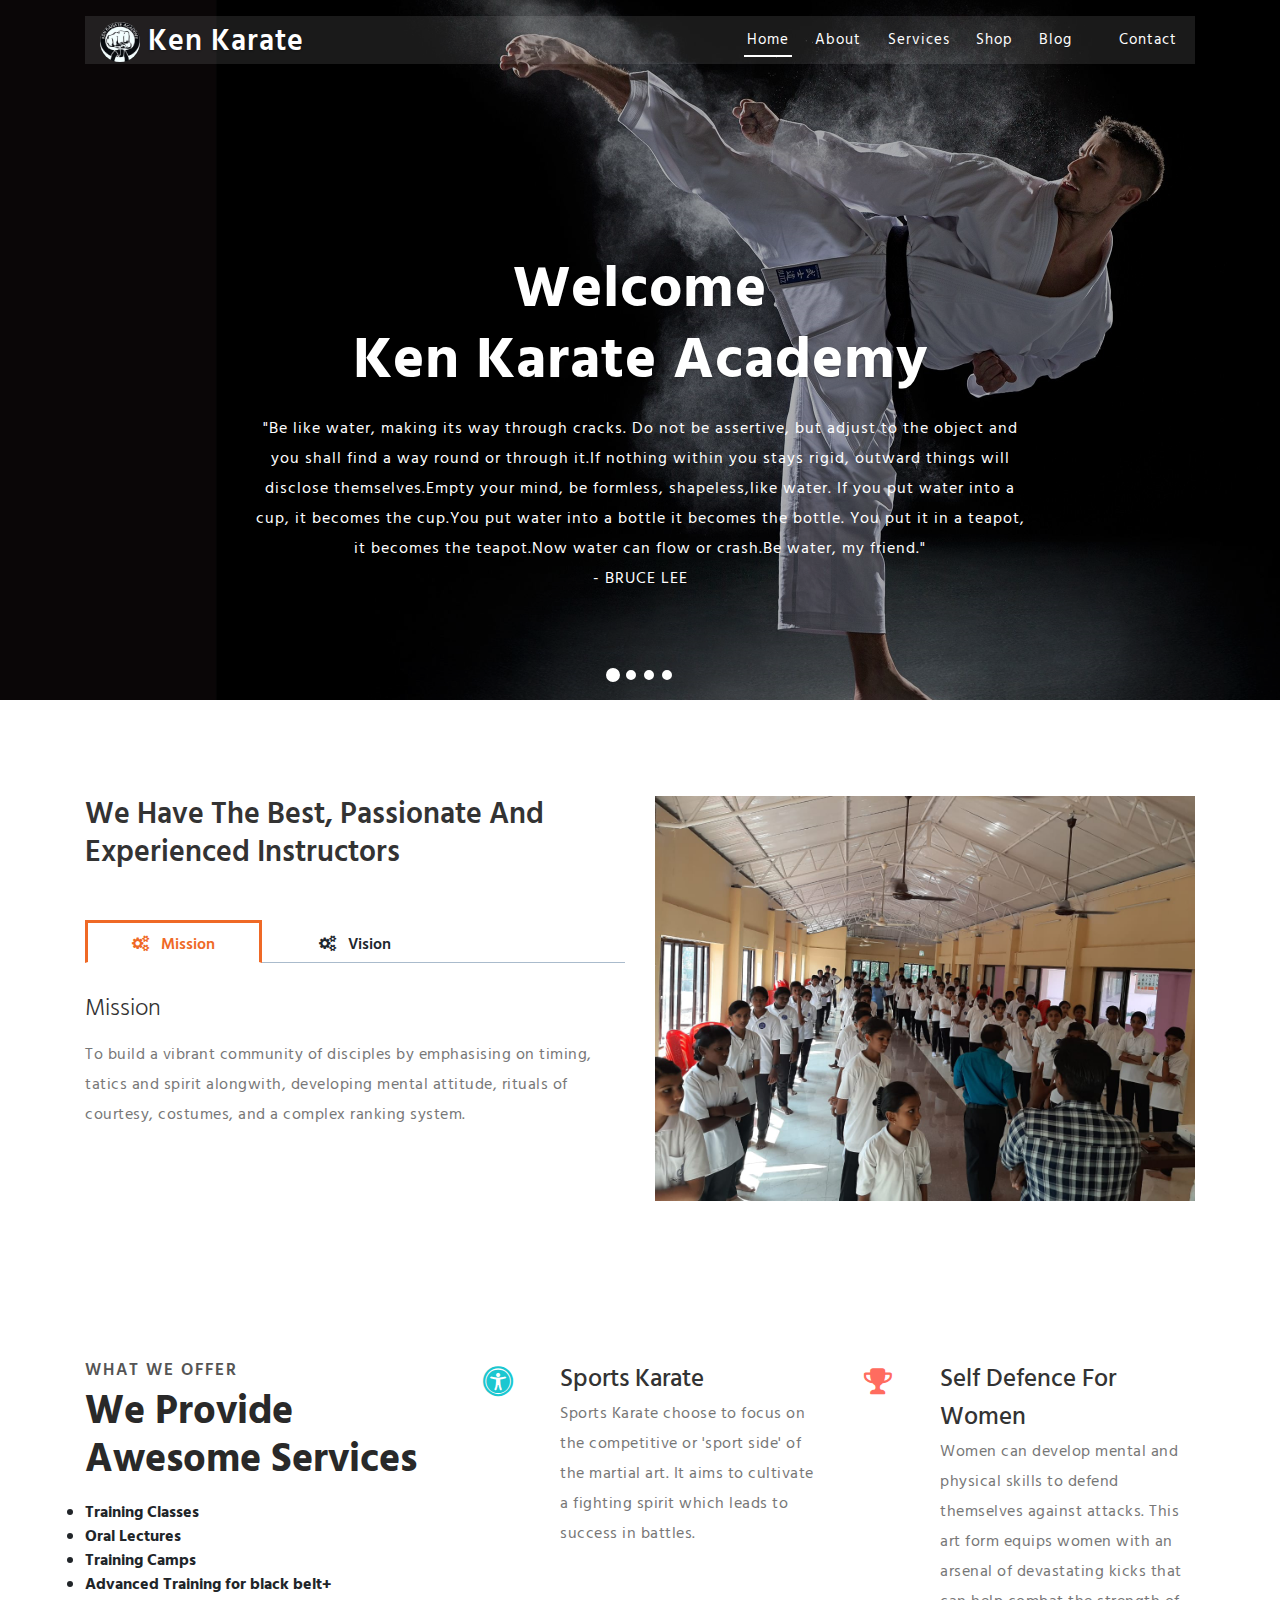
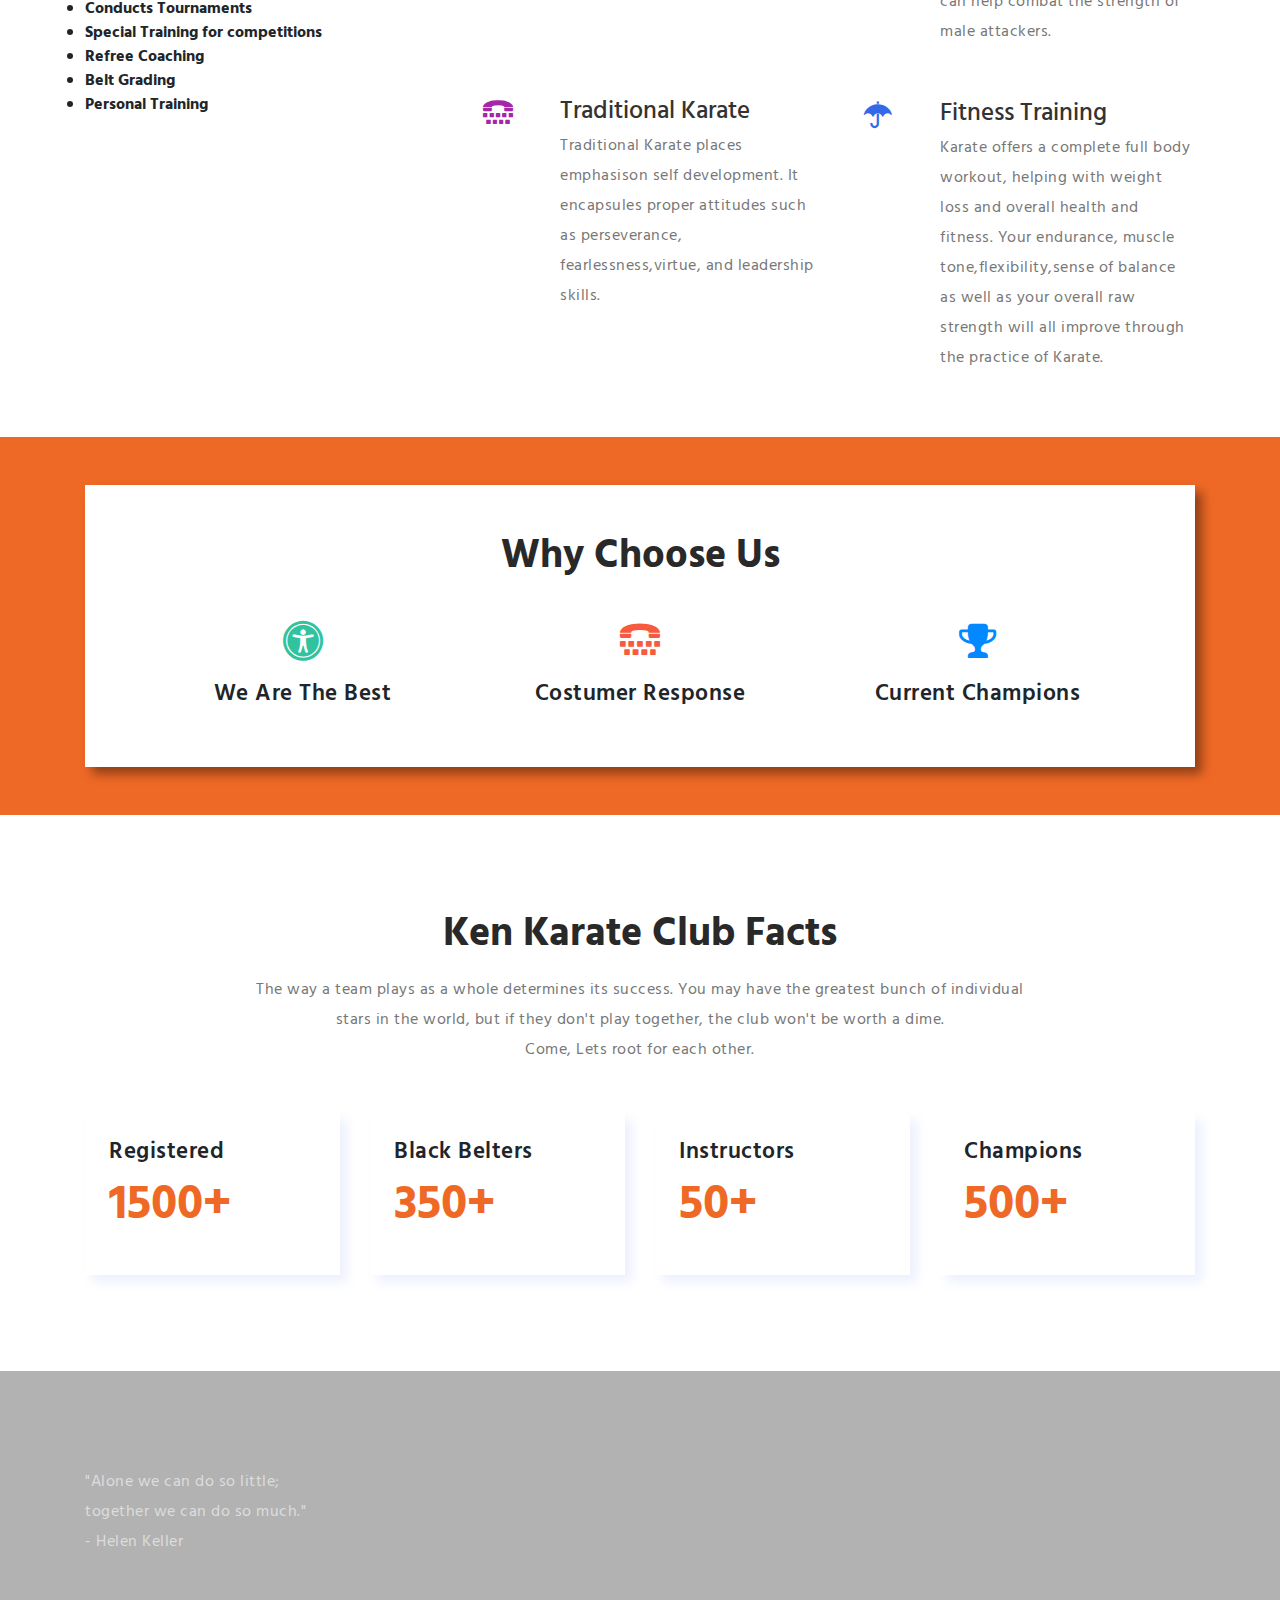
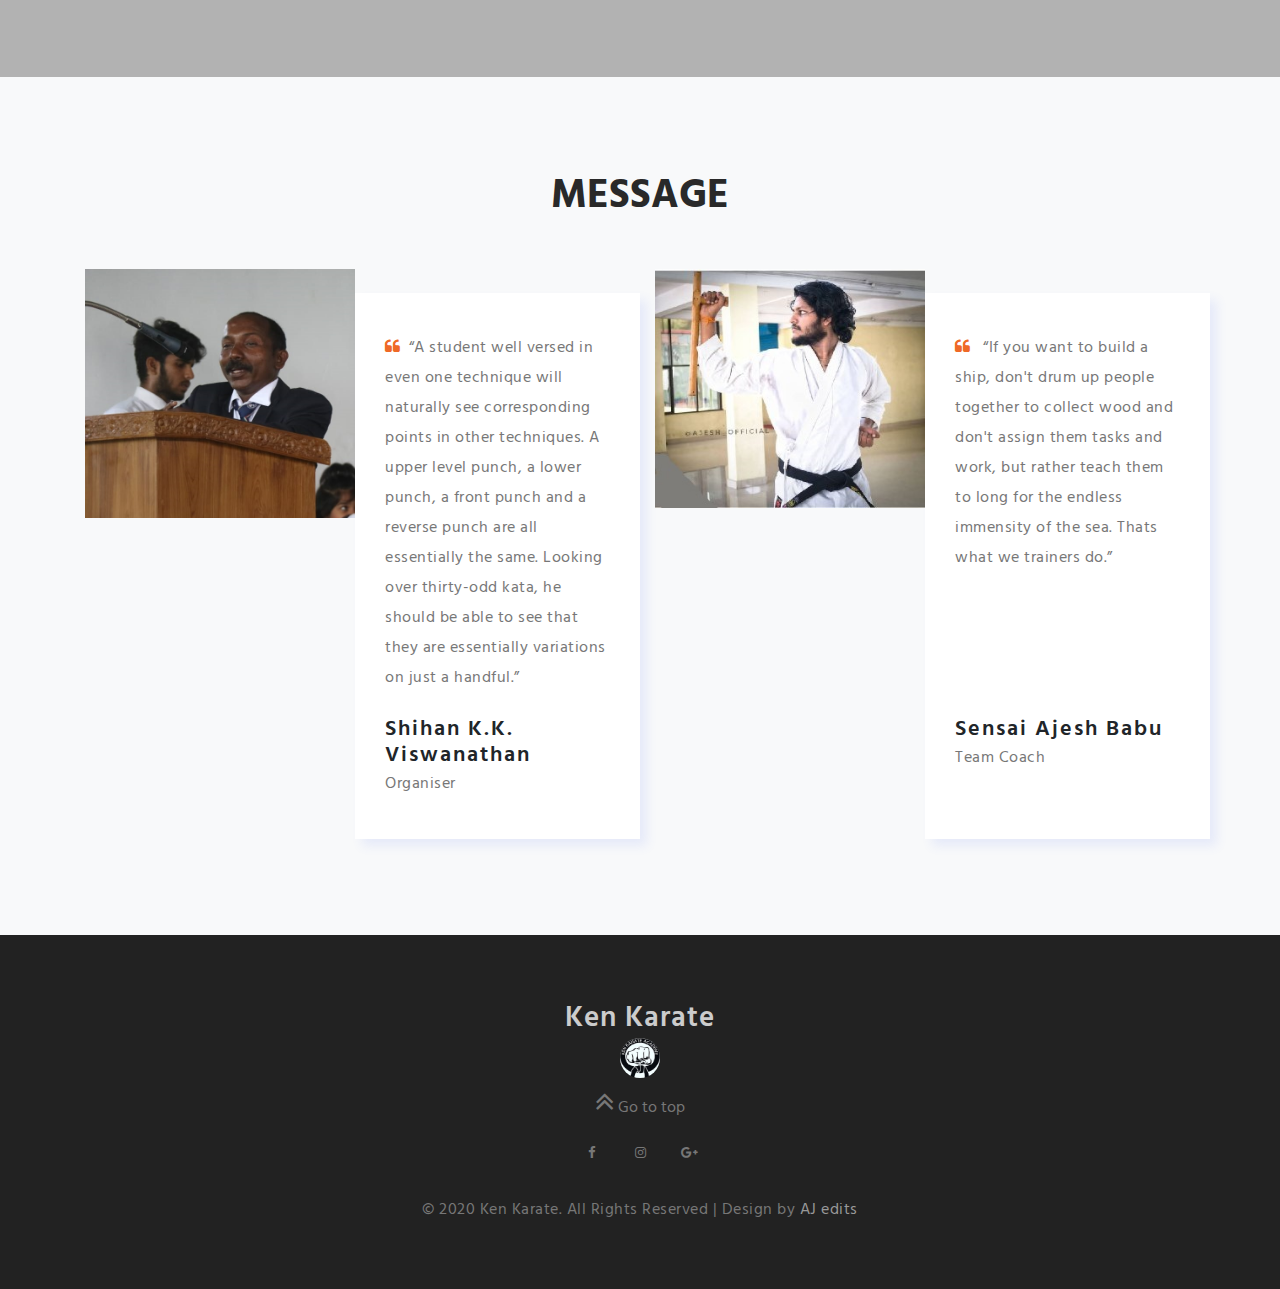
==== commit fc5c30da: "Update index.html" ====
--- a/index.html
+++ b/index.html
@@ -20,6 +20,7 @@
 	<!--// Meta tag Keywords -->
 	
 	<!-- css files -->
+	<link rel="icon" href="index11.jpg">
 	<link rel="stylesheet" href="css/bootstrap.css"> <!-- Bootstrap-Core-CSS -->
 	<link rel="stylesheet" href="css/style.css" type="text/css" media="all" /> <!-- Style-CSS --> 
 	<link rel="stylesheet" href="css/font-awesome.min.css" type="text/css" media="all" /> <!-- Style-CSS --> 
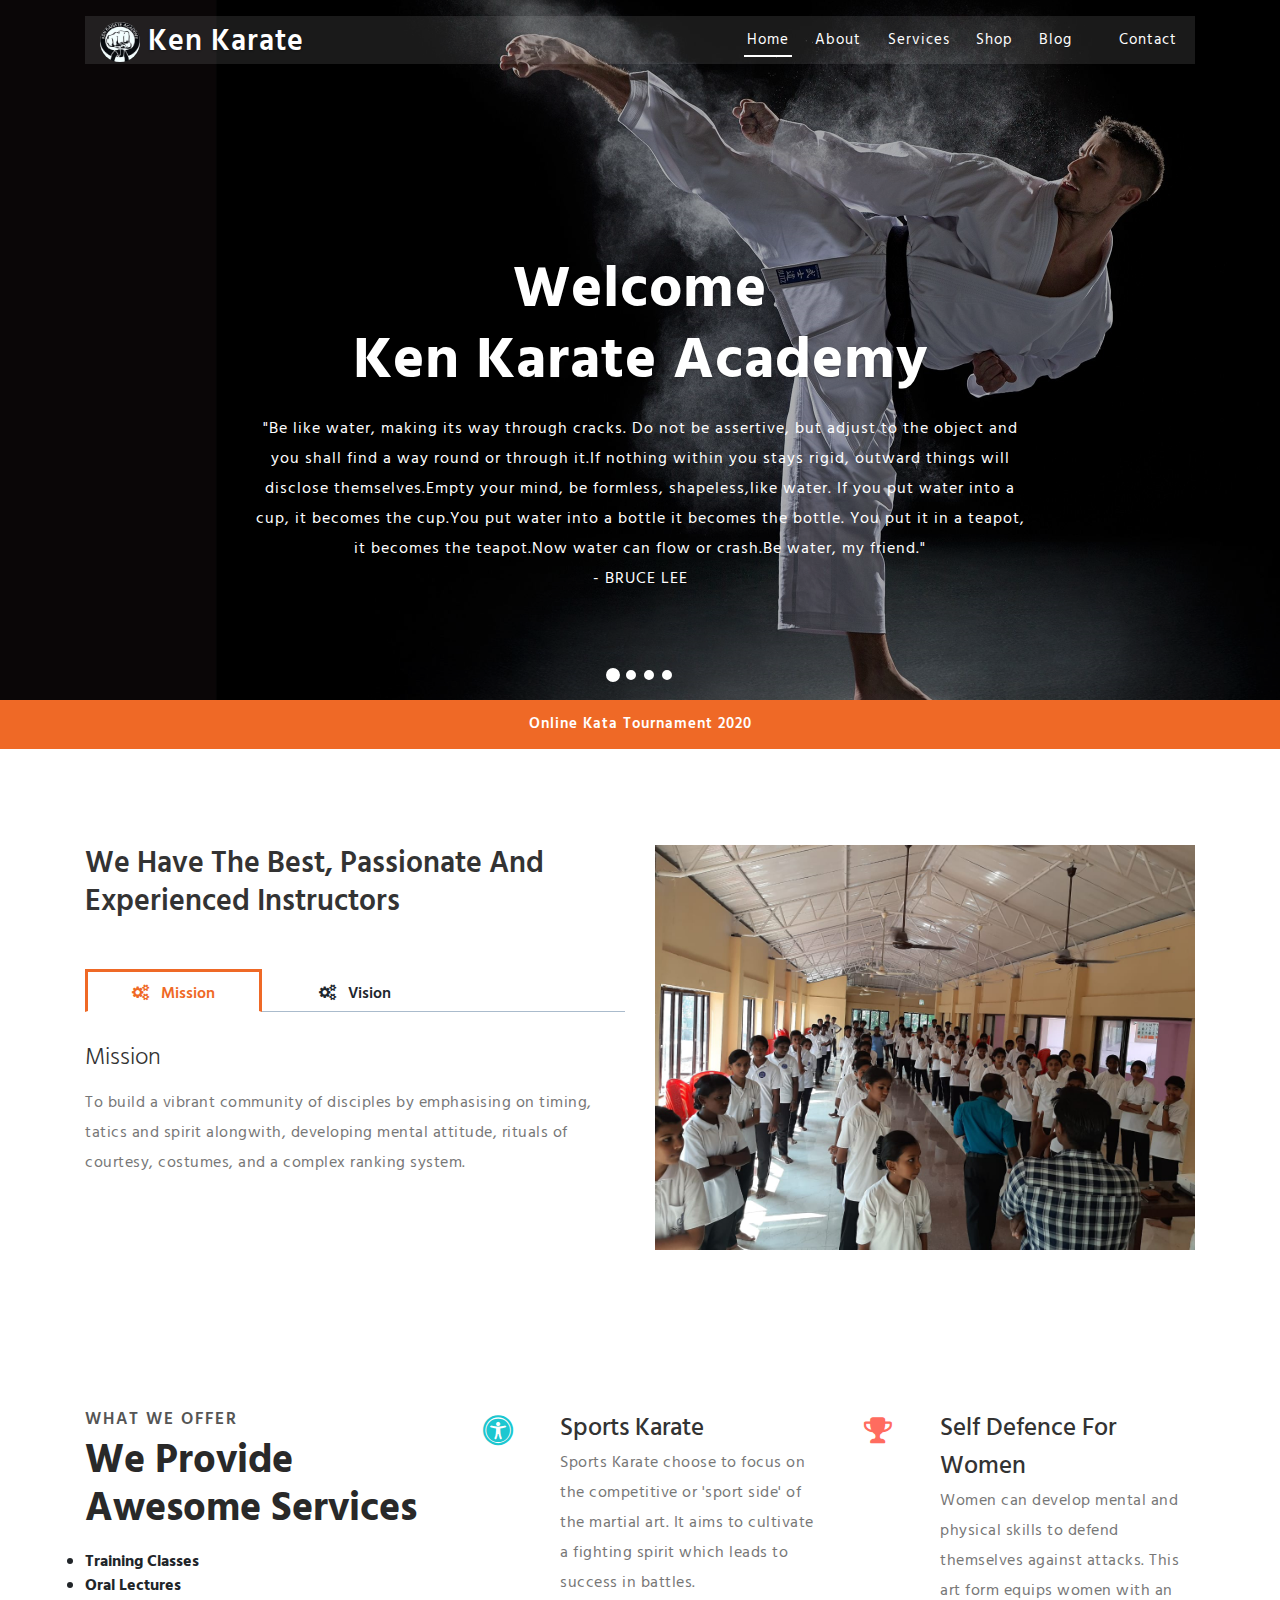
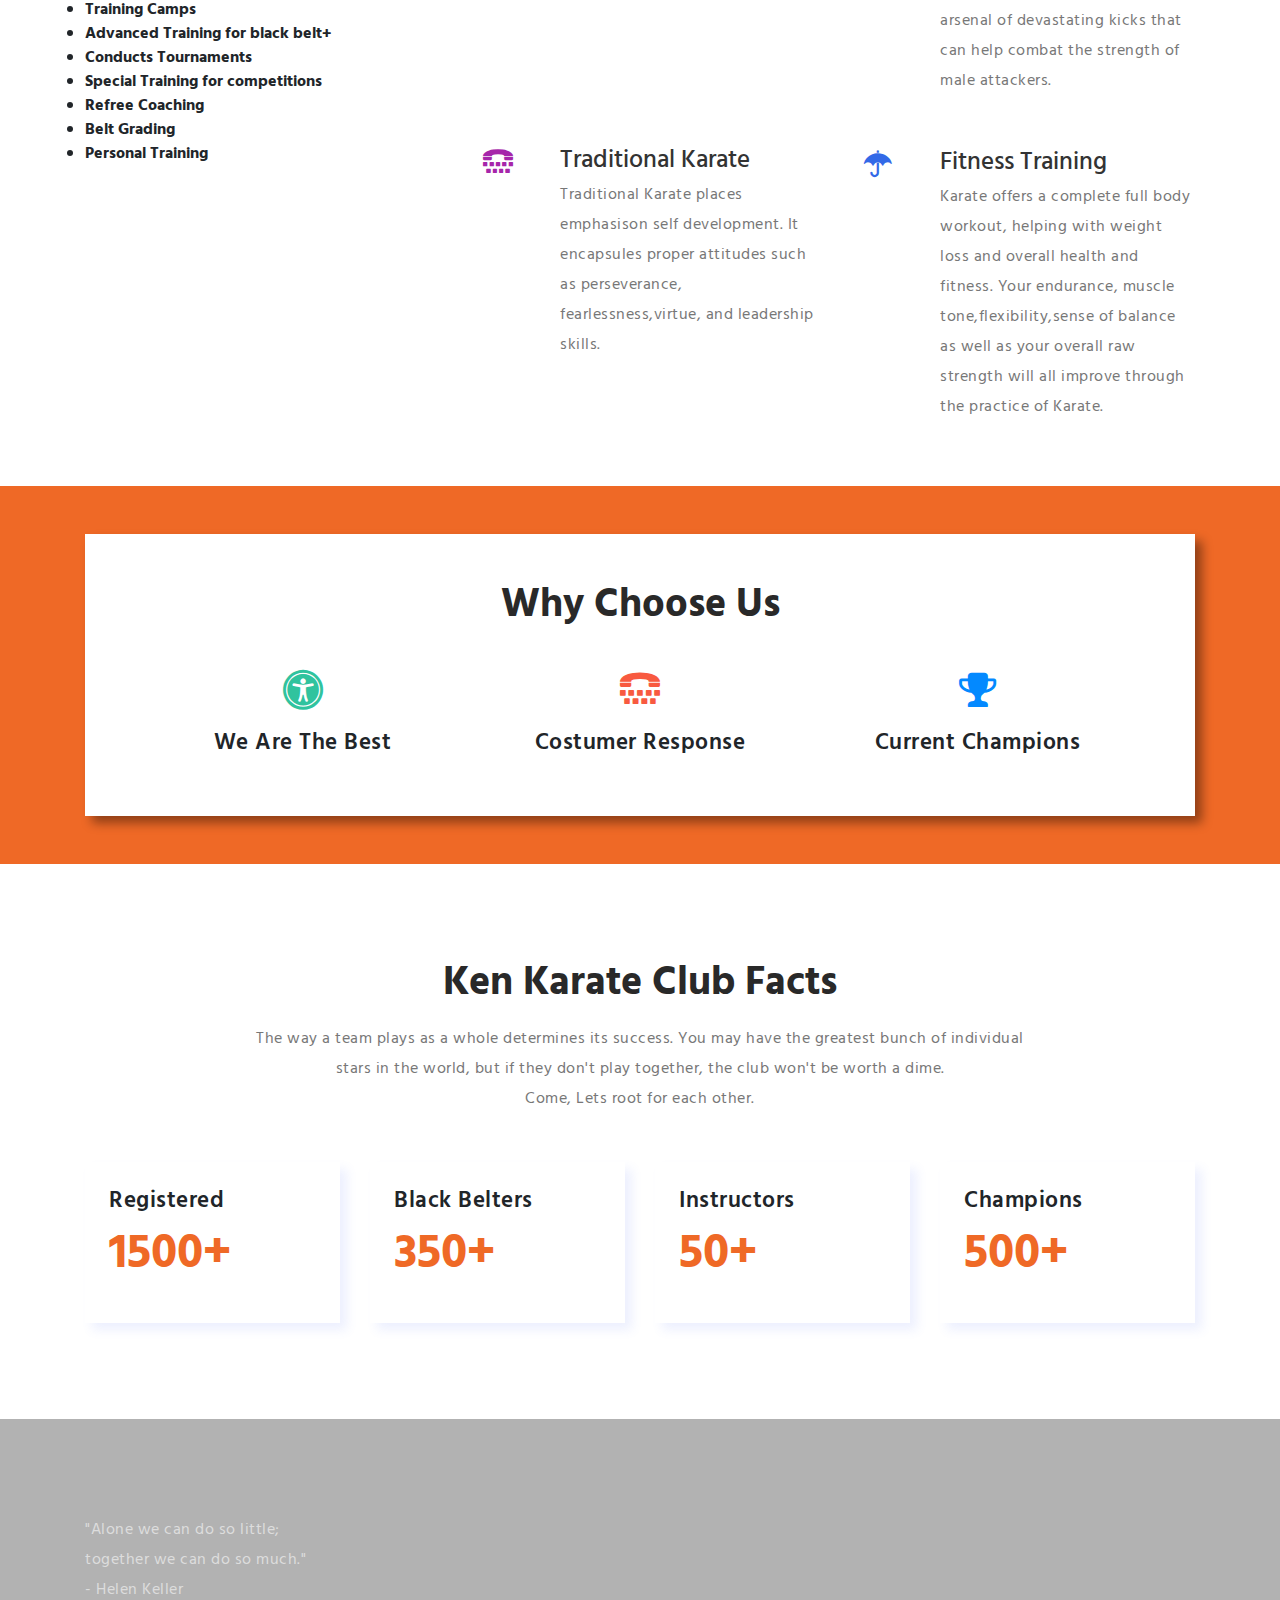
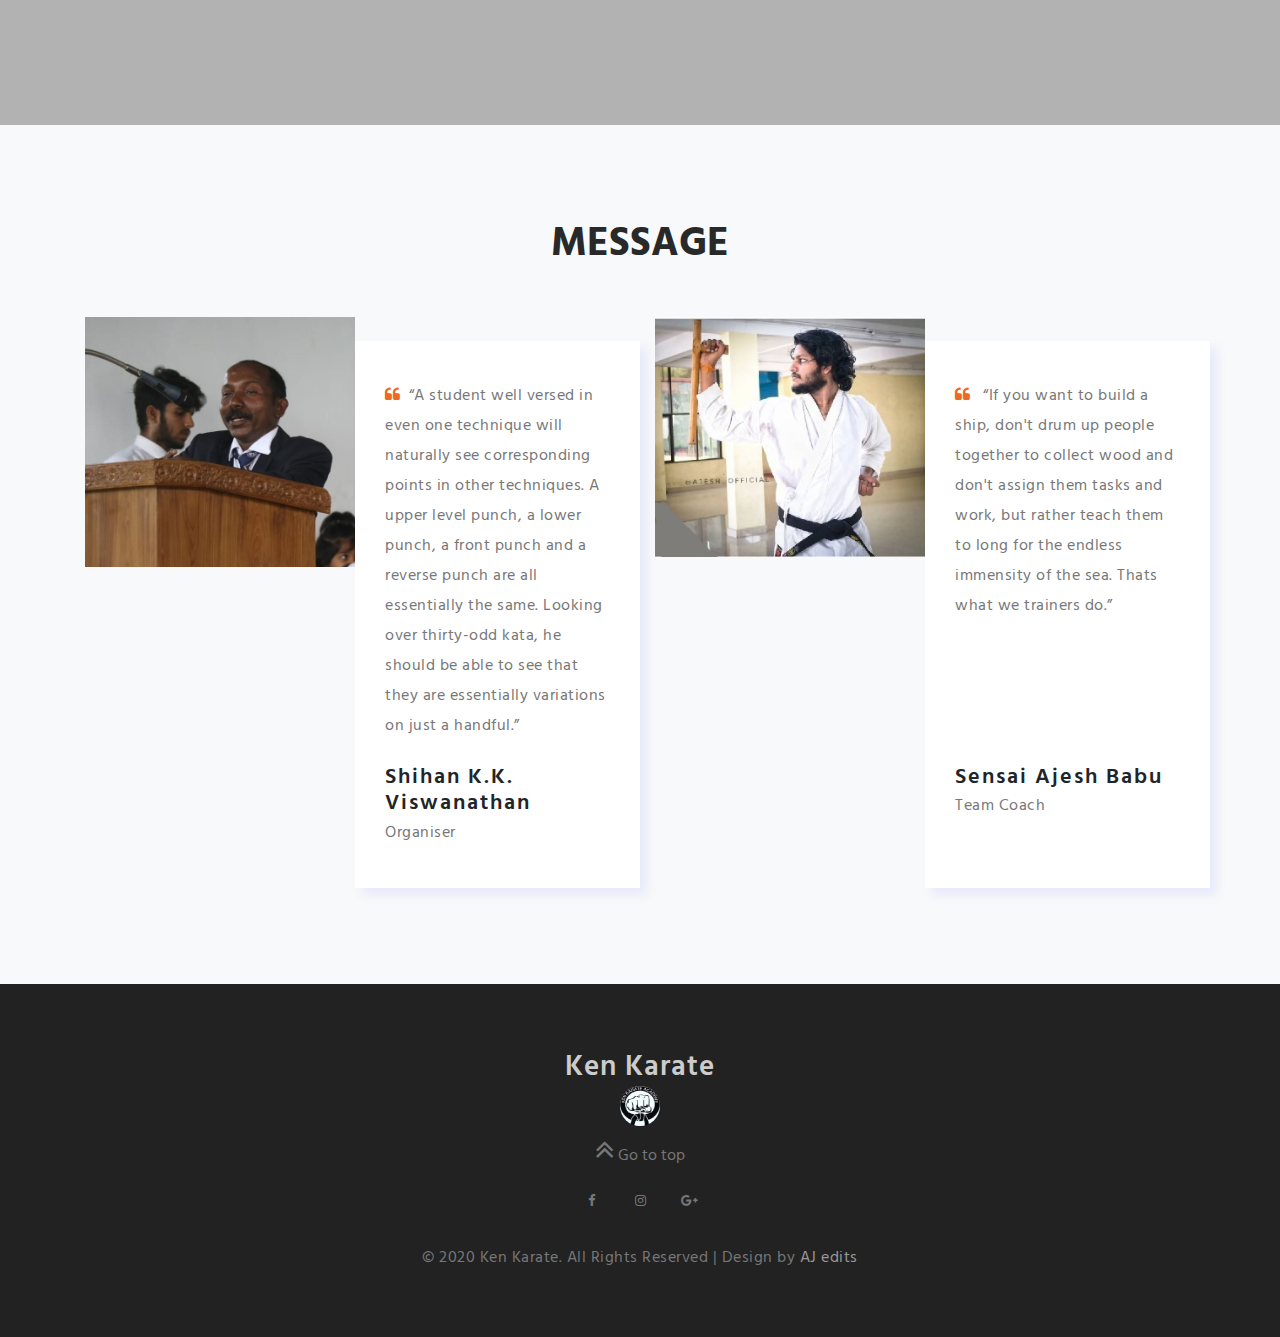
==== commit b0179558: "Update index.html" ====
--- a/index.html
+++ b/index.html
@@ -144,6 +144,7 @@
 	</div>
 </div>
 <!-- //banner -->
+	<a href="https://kenkarateacademy.blogspot.com/"><button type="submit" class="sbtn">Online Kata Tournament 2020</button></a>
 
 <!-- tabs -->
 <section class="middile-sec py-5" id="tabs">
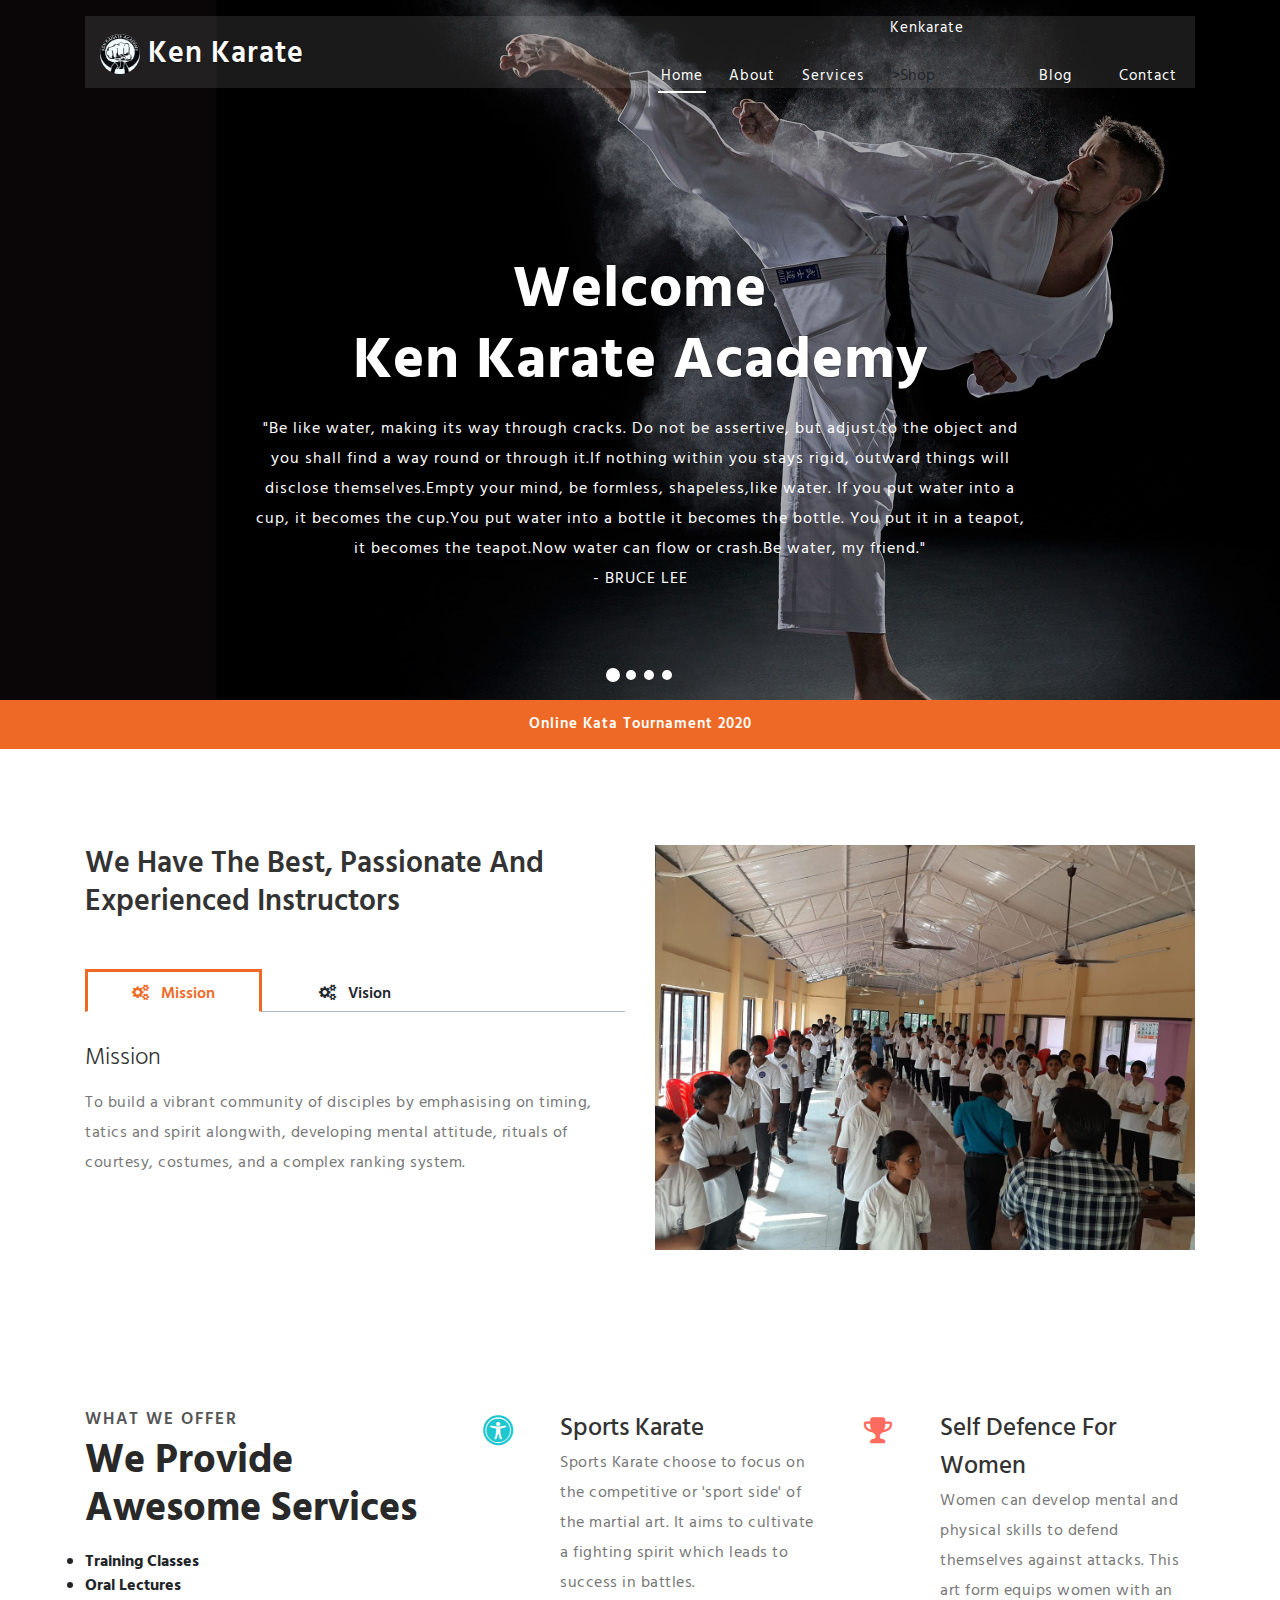
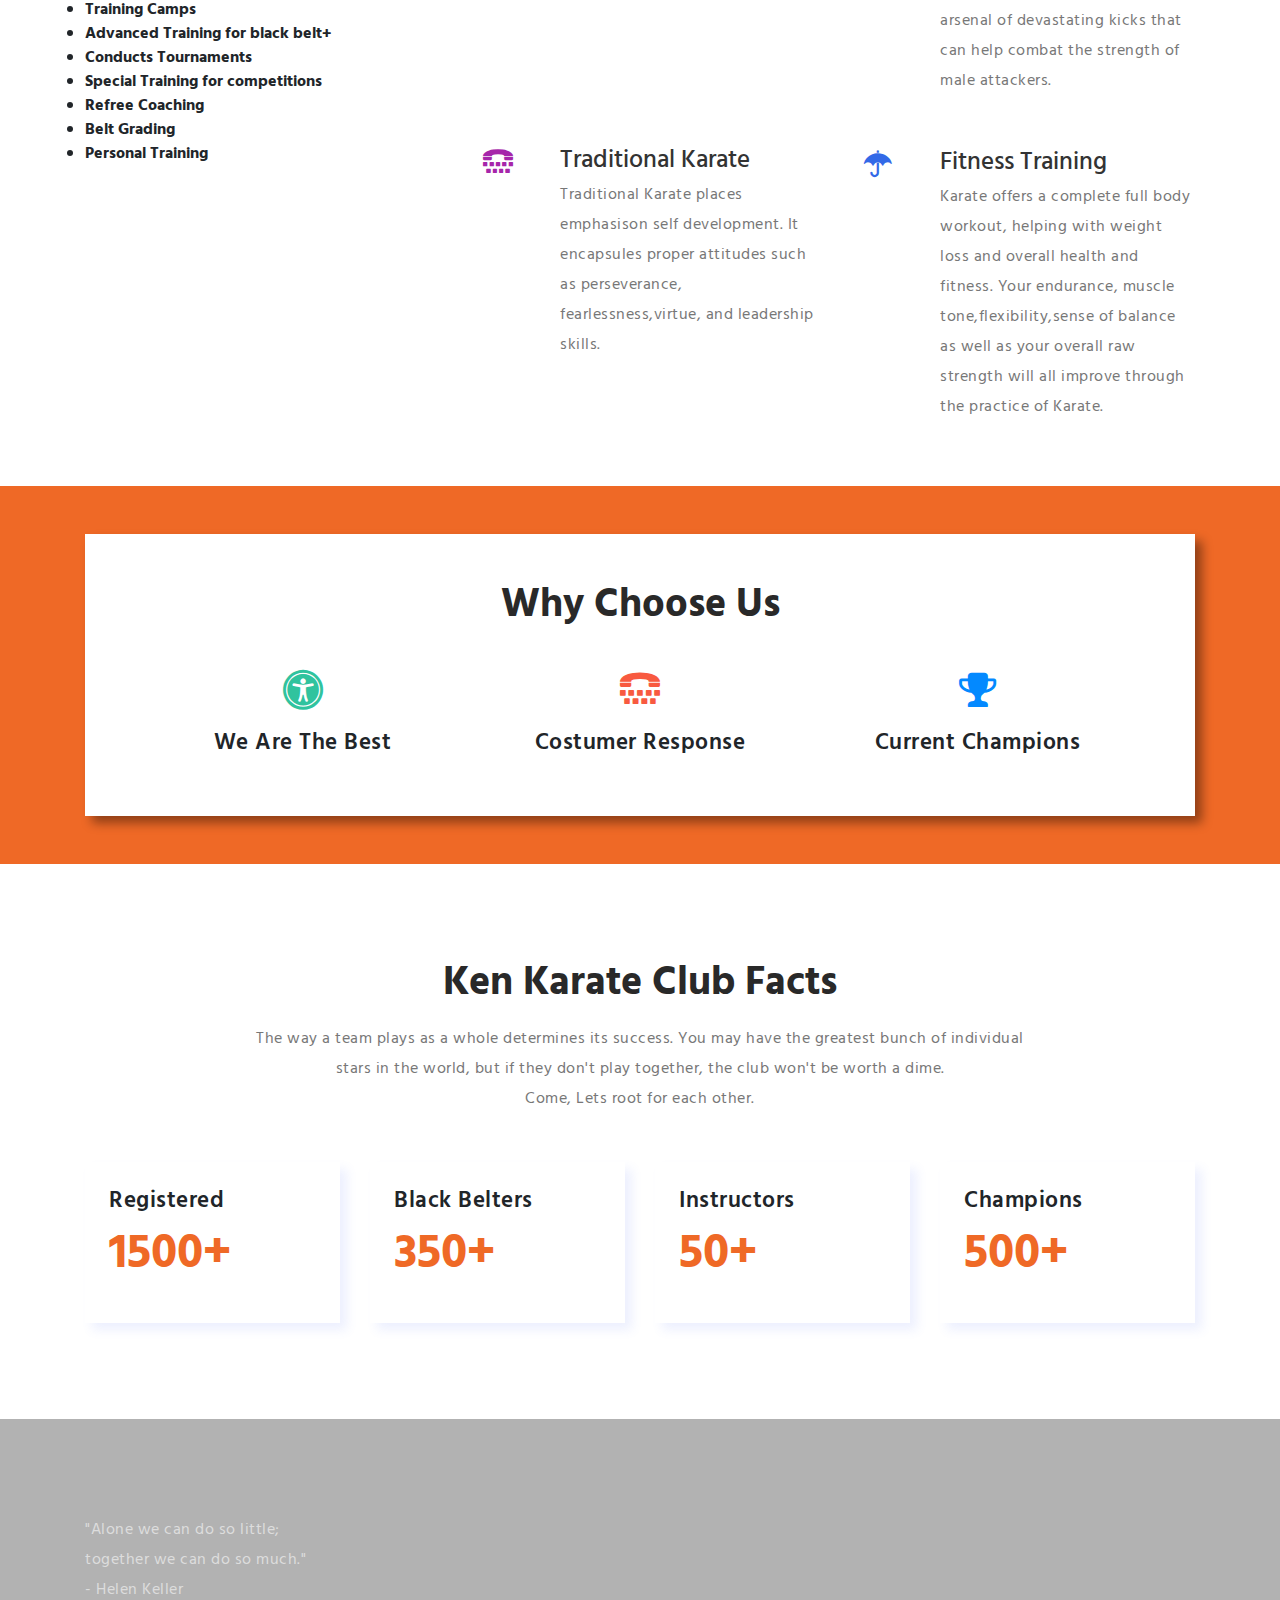
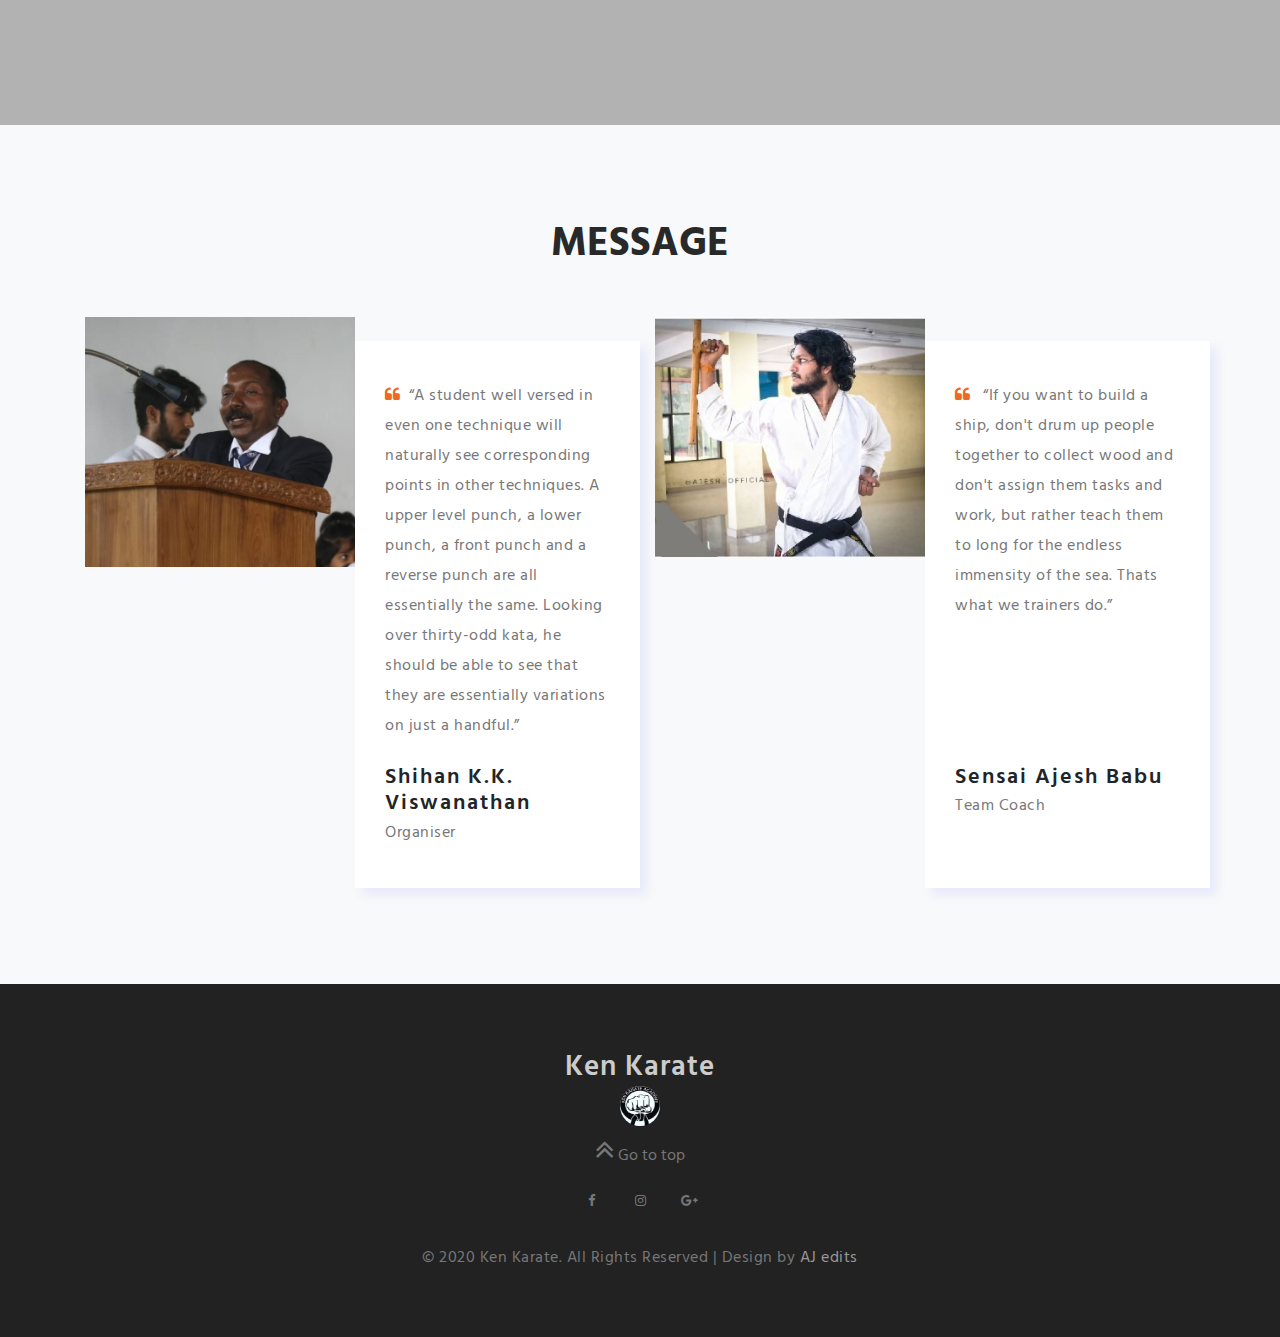
==== commit 42a41378: "Update index.html" ====
--- a/index.html
+++ b/index.html
@@ -1,6 +1,15 @@
 ﻿<!DOCTYPE html>
 <html lang="en">
 <head>
+	 <!-- Global site tag (gtag.js) - Google Analytics -->
+<script async src="https://www.googletagmanager.com/gtag/js?id=UA-166829636-1"></script>
+<script>
+  window.dataLayer = window.dataLayer || [];
+  function gtag(){dataLayer.push(arguments);}
+  gtag('js', new Date());
+
+  gtag('config', 'UA-166829636-1');
+</script>
 <title>Ken Karate Academy </title>
 	<script data-ad-client="ca-pub-9640786349469196" async src="https://pagead2.googlesyndication.com/pagead/js/adsbygoogle.js"></script>
 	<!-- Meta tag Keywords -->
@@ -19,6 +28,12 @@
 	</script>
 	<!--// Meta tag Keywords -->
 	
+	<script type="text/javascript" language="javascript">
+      var aax_size='728x90';
+      var aax_pubname = 'ajeshofficial-21';
+      var aax_src='302';
+    </script>
+    <script type="text/javascript" language="javascript" src="http://c.amazon-adsystem.com/aax2/assoc.js"></script>
 	<!-- css files -->
 	<link rel="icon" href="index11.jpg">
 	<link rel="stylesheet" href="css/bootstrap.css"> <!-- Bootstrap-Core-CSS -->
@@ -55,7 +70,7 @@
 							<li class="mr-lg-3 mr-2 active"><a href="index.html">Home</a></li>
 							<li class="mr-lg-3 mr-2"><a href="about.html">About </a></li>
 							<li class="mr-lg-3 mr-2"><a href="services.html">Services</a></li>
-							<li class="mr-lg-3 mr-2"><a href="single.html">Shop</a></li>
+							<li class="mr-lg-3 mr-2"><a href="<a target="_blank" href="https://www.amazon.in/b?_encoding=UTF8&tag=ajeshofficial-21&linkCode=ur2&linkId=a9def6fff19c1fe7de36e2ed052685fb&camp=3638&creative=24630&node=3403650031">kenkarate</a><img src="//ir-in.amazon-adsystem.com/e/ir?t=ajeshofficial-21&l=ur2&o=31" width="1" height="1" border="0" alt="" style="border:none !important; margin:0px !important;" />">Shop</a></li>
 							<li class="mr-lg-3 mr-2"><a href="https://kenkarateacademy.blogspot.com">Blog</a></li>
 							<li class="mr-lg-3 mr-2 p-0">
 							</li>
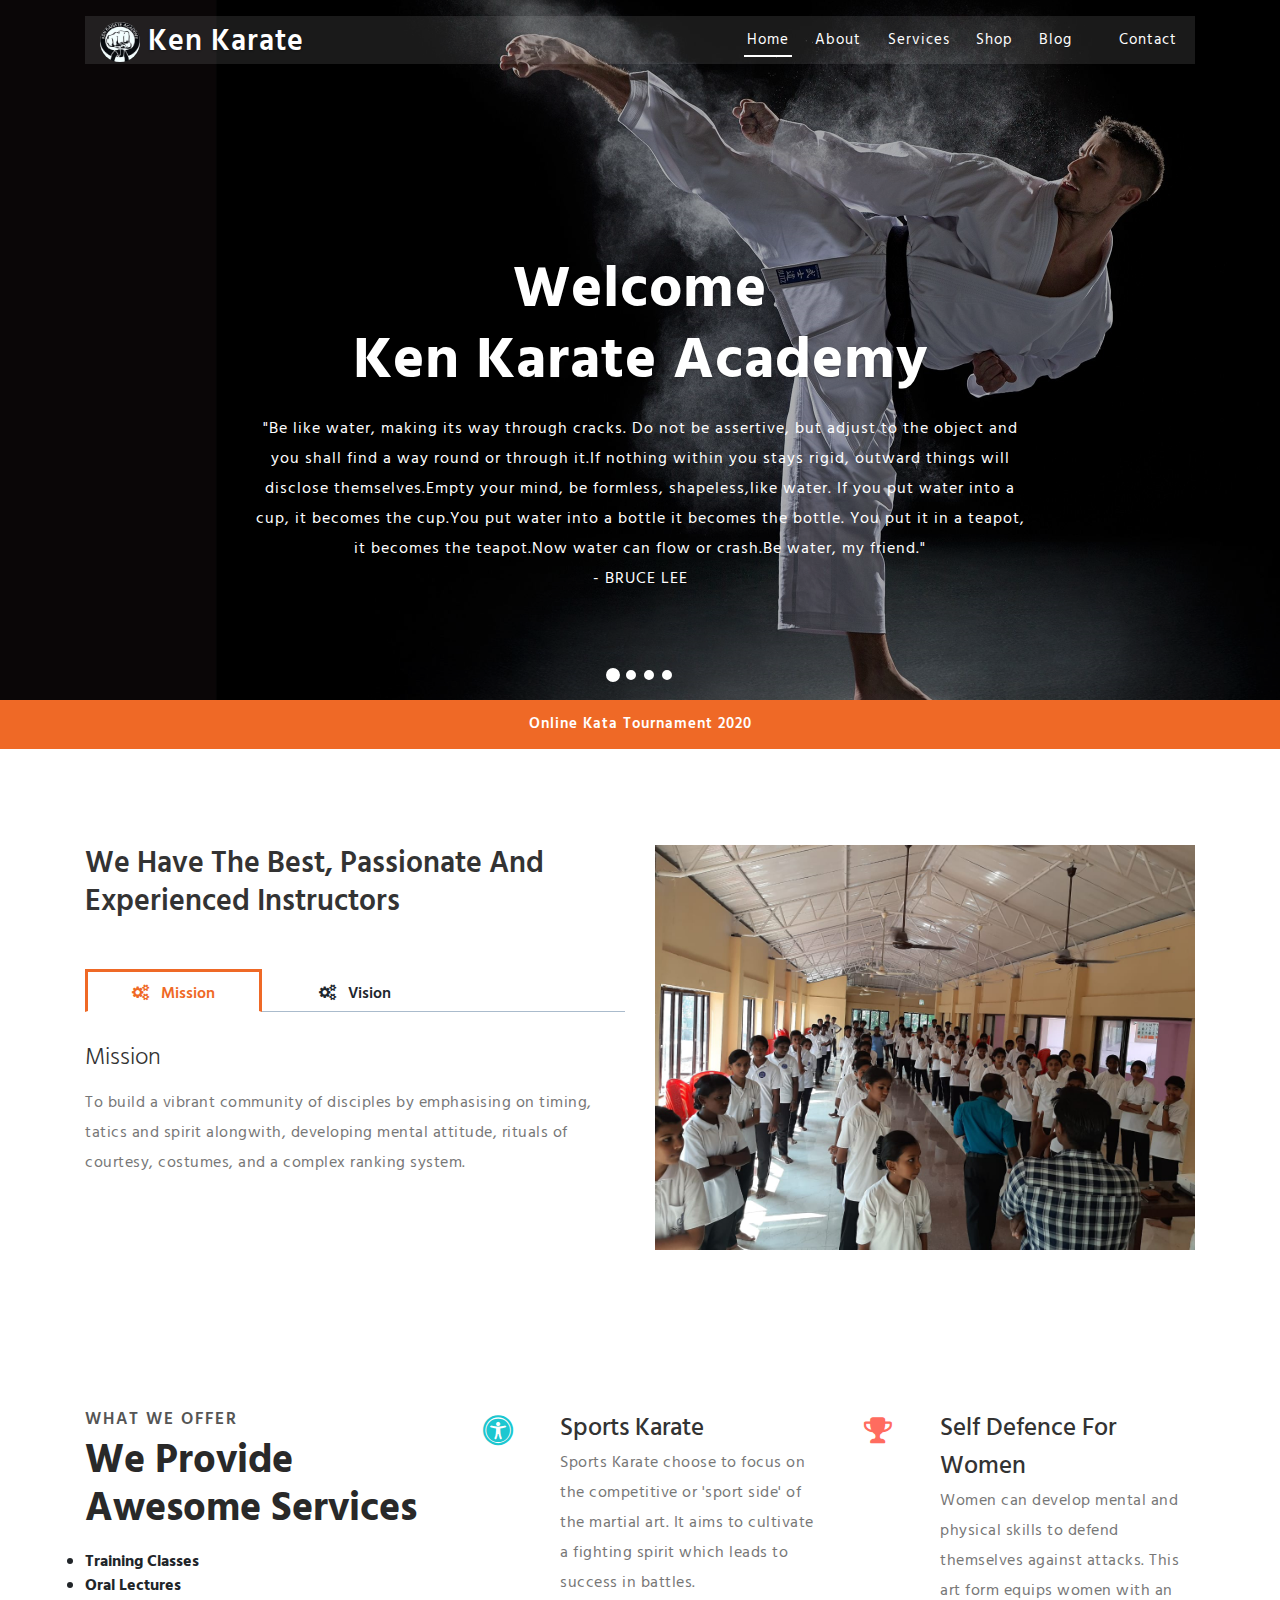
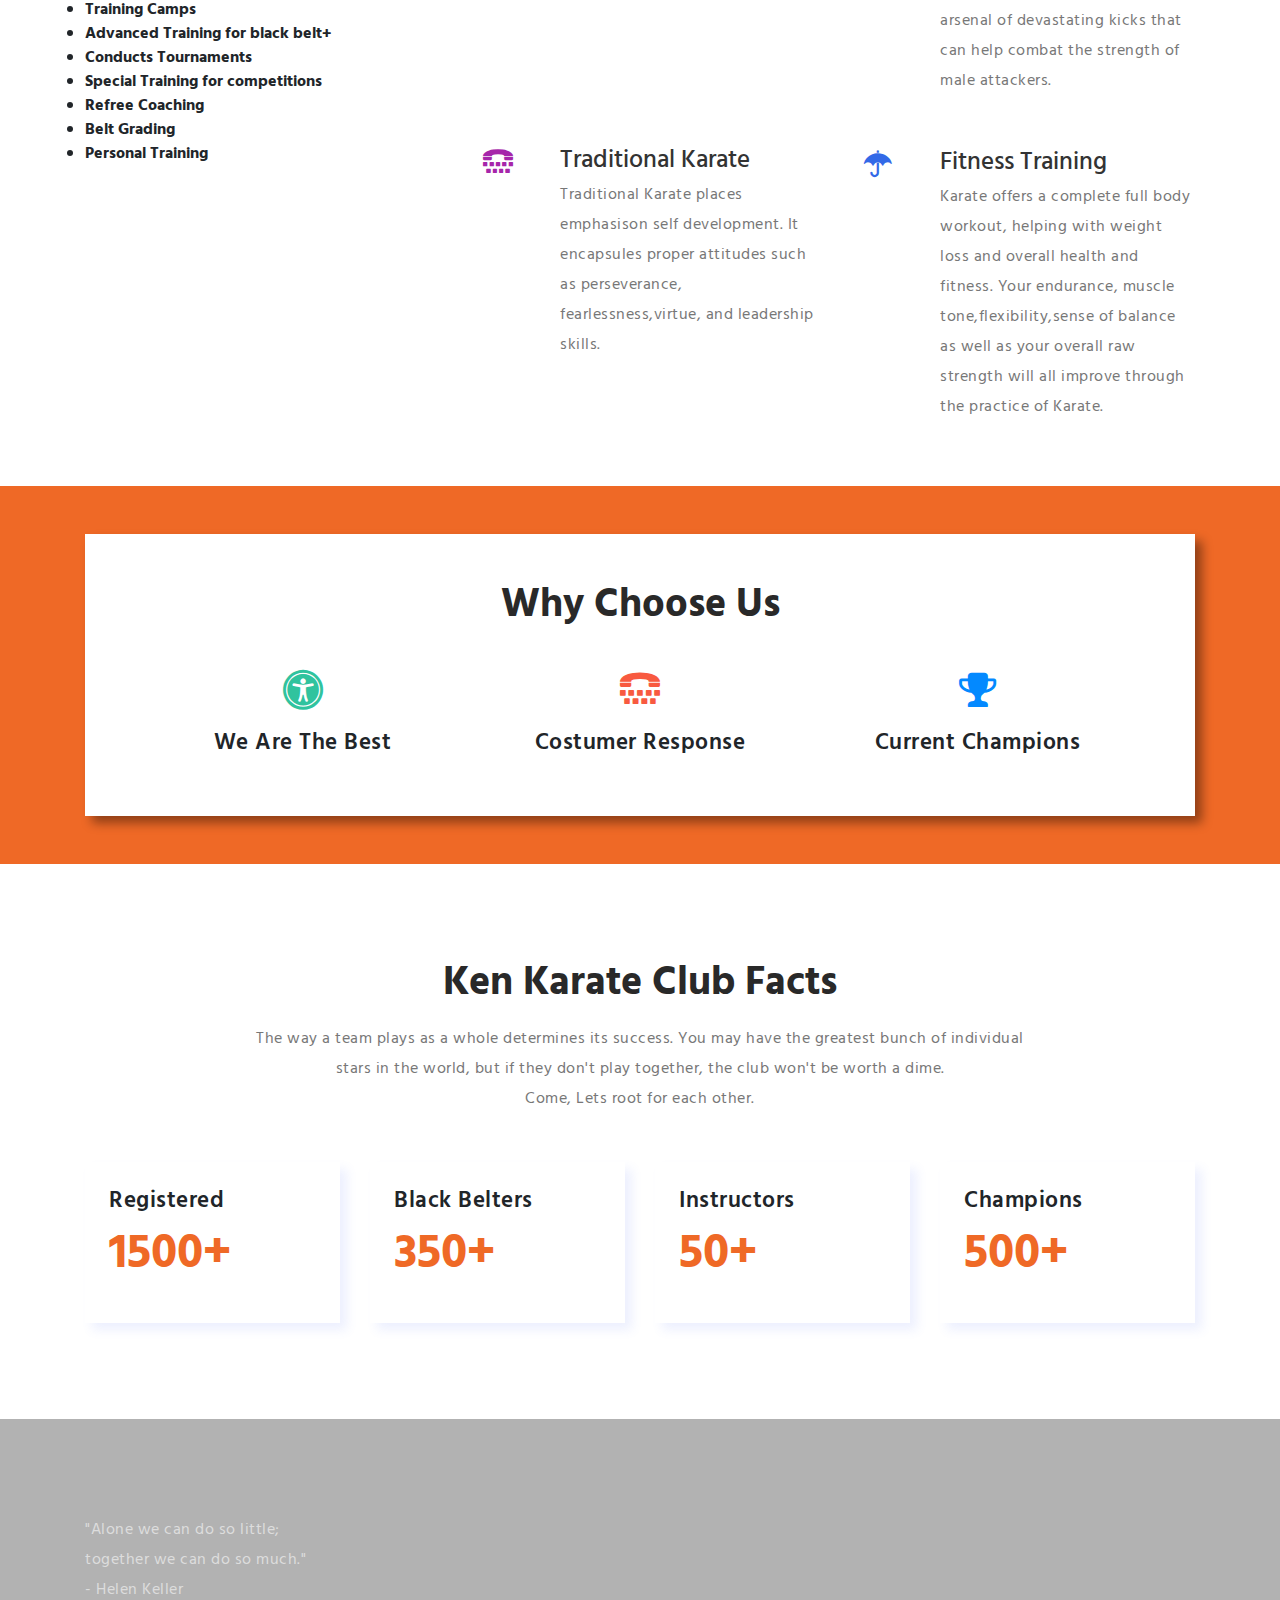
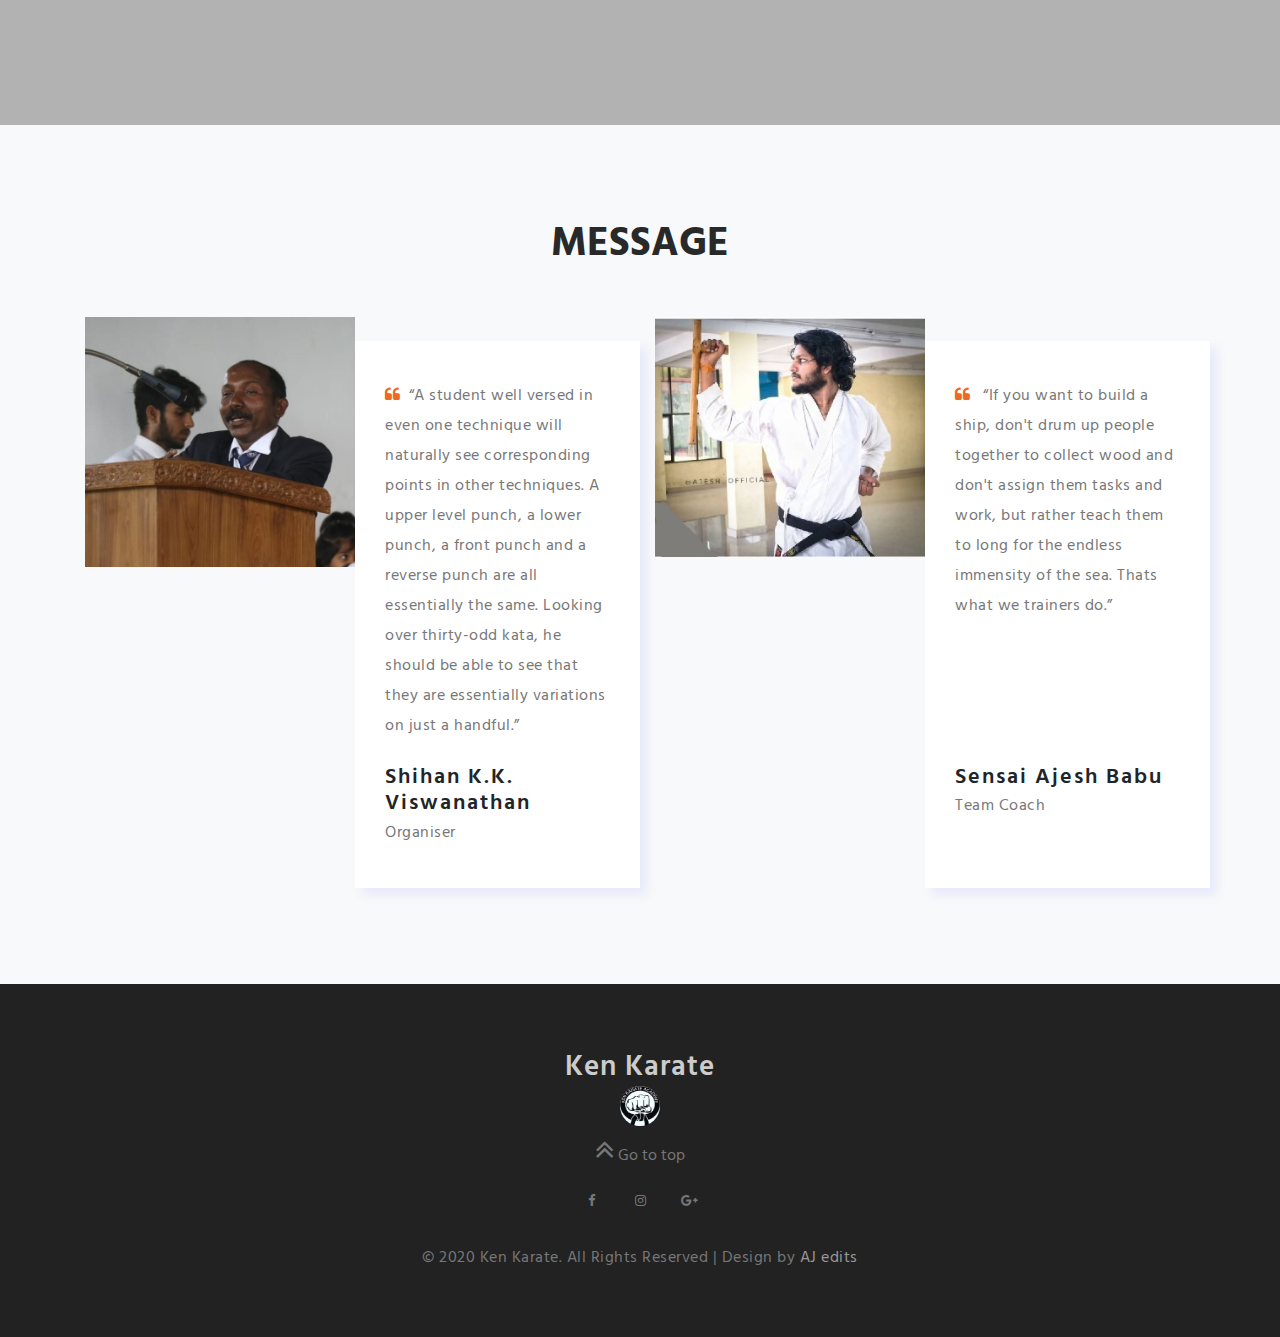
==== commit ef8417ff: "Update index.html" ====
--- a/index.html
+++ b/index.html
@@ -70,7 +70,7 @@
 							<li class="mr-lg-3 mr-2 active"><a href="index.html">Home</a></li>
 							<li class="mr-lg-3 mr-2"><a href="about.html">About </a></li>
 							<li class="mr-lg-3 mr-2"><a href="services.html">Services</a></li>
-							<li class="mr-lg-3 mr-2"><a href="<a target="_blank" href="https://www.amazon.in/b?_encoding=UTF8&tag=ajeshofficial-21&linkCode=ur2&linkId=a9def6fff19c1fe7de36e2ed052685fb&camp=3638&creative=24630&node=3403650031">kenkarate</a><img src="//ir-in.amazon-adsystem.com/e/ir?t=ajeshofficial-21&l=ur2&o=31" width="1" height="1" border="0" alt="" style="border:none !important; margin:0px !important;" />">Shop</a></li>
+							<li class="mr-lg-3 mr-2"><a href="https://www.amazon.in/b?_encoding=UTF8&tag=ajeshofficial-21&linkCode=ur2&linkId=a9def6fff19c1fe7de36e2ed052685fb&camp=3638&creative=24630&node=3403650031">Shop</a></li>
 							<li class="mr-lg-3 mr-2"><a href="https://kenkarateacademy.blogspot.com">Blog</a></li>
 							<li class="mr-lg-3 mr-2 p-0">
 							</li>
